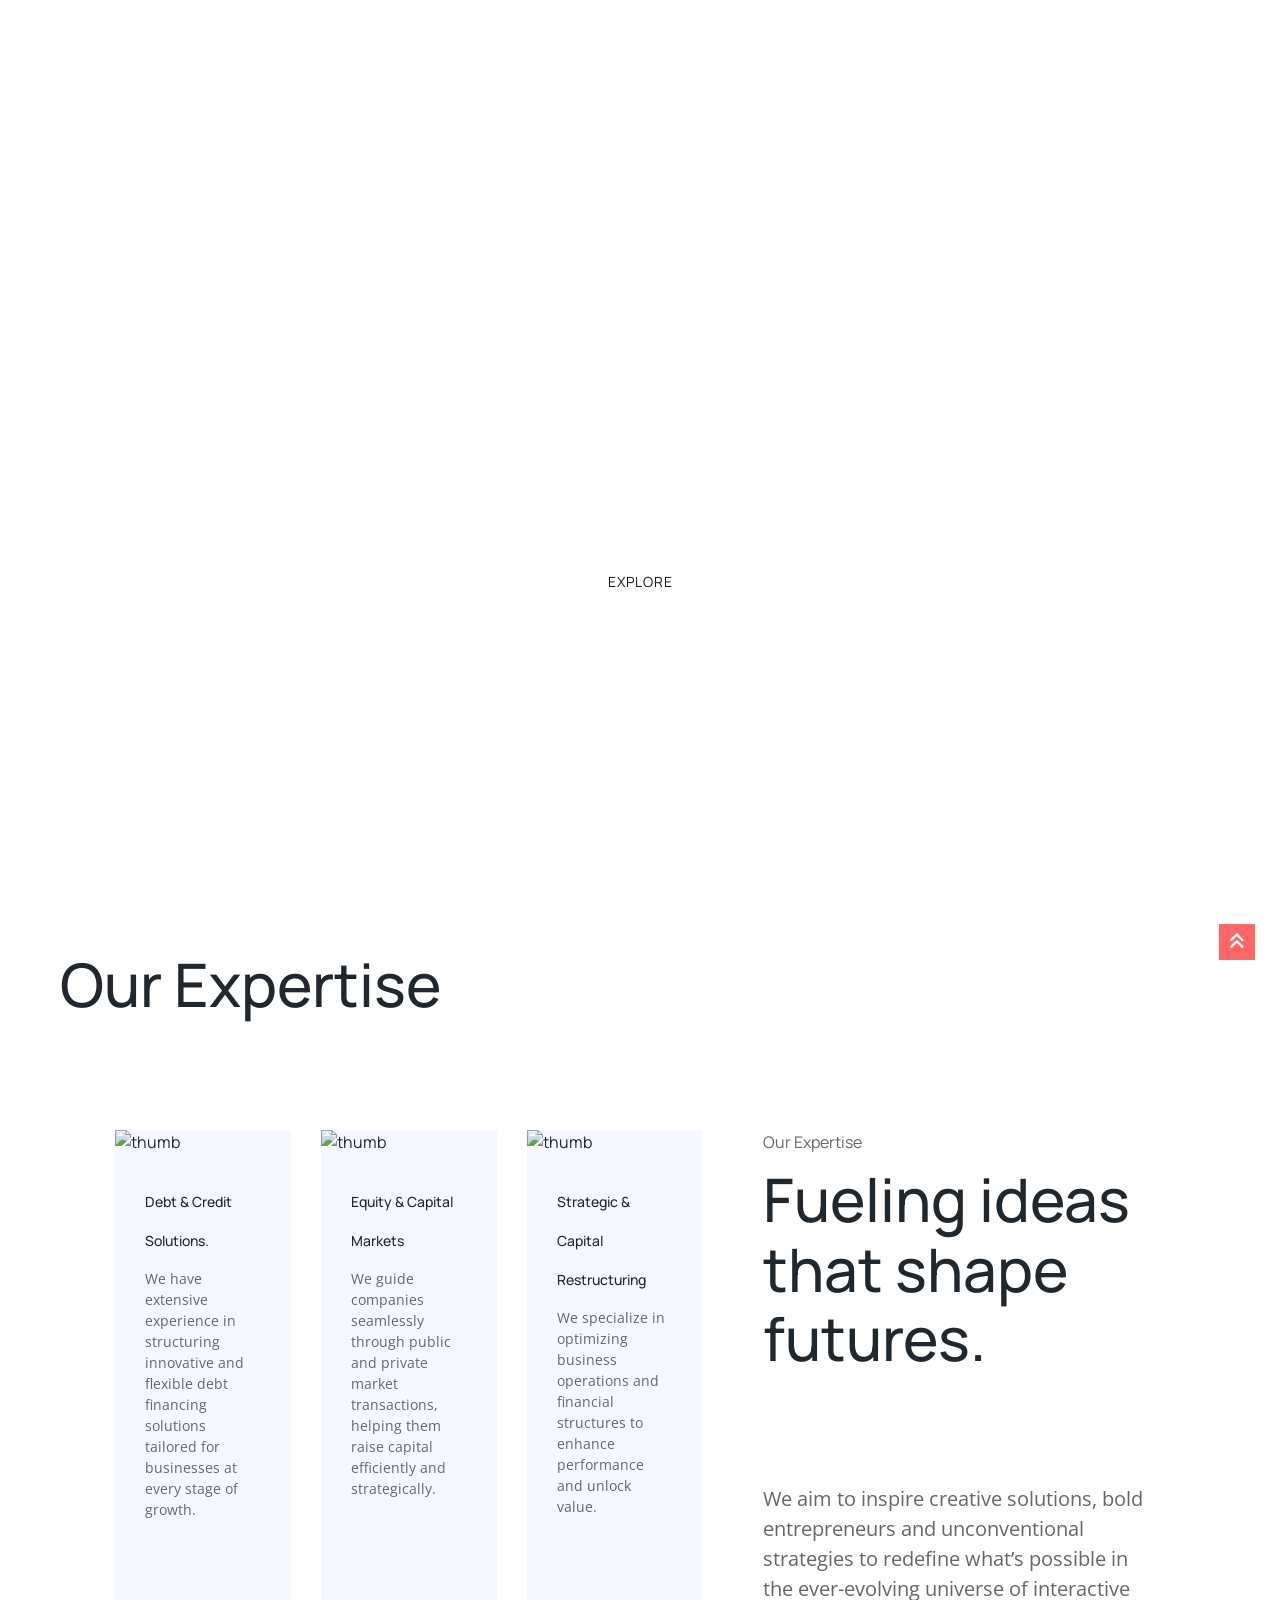
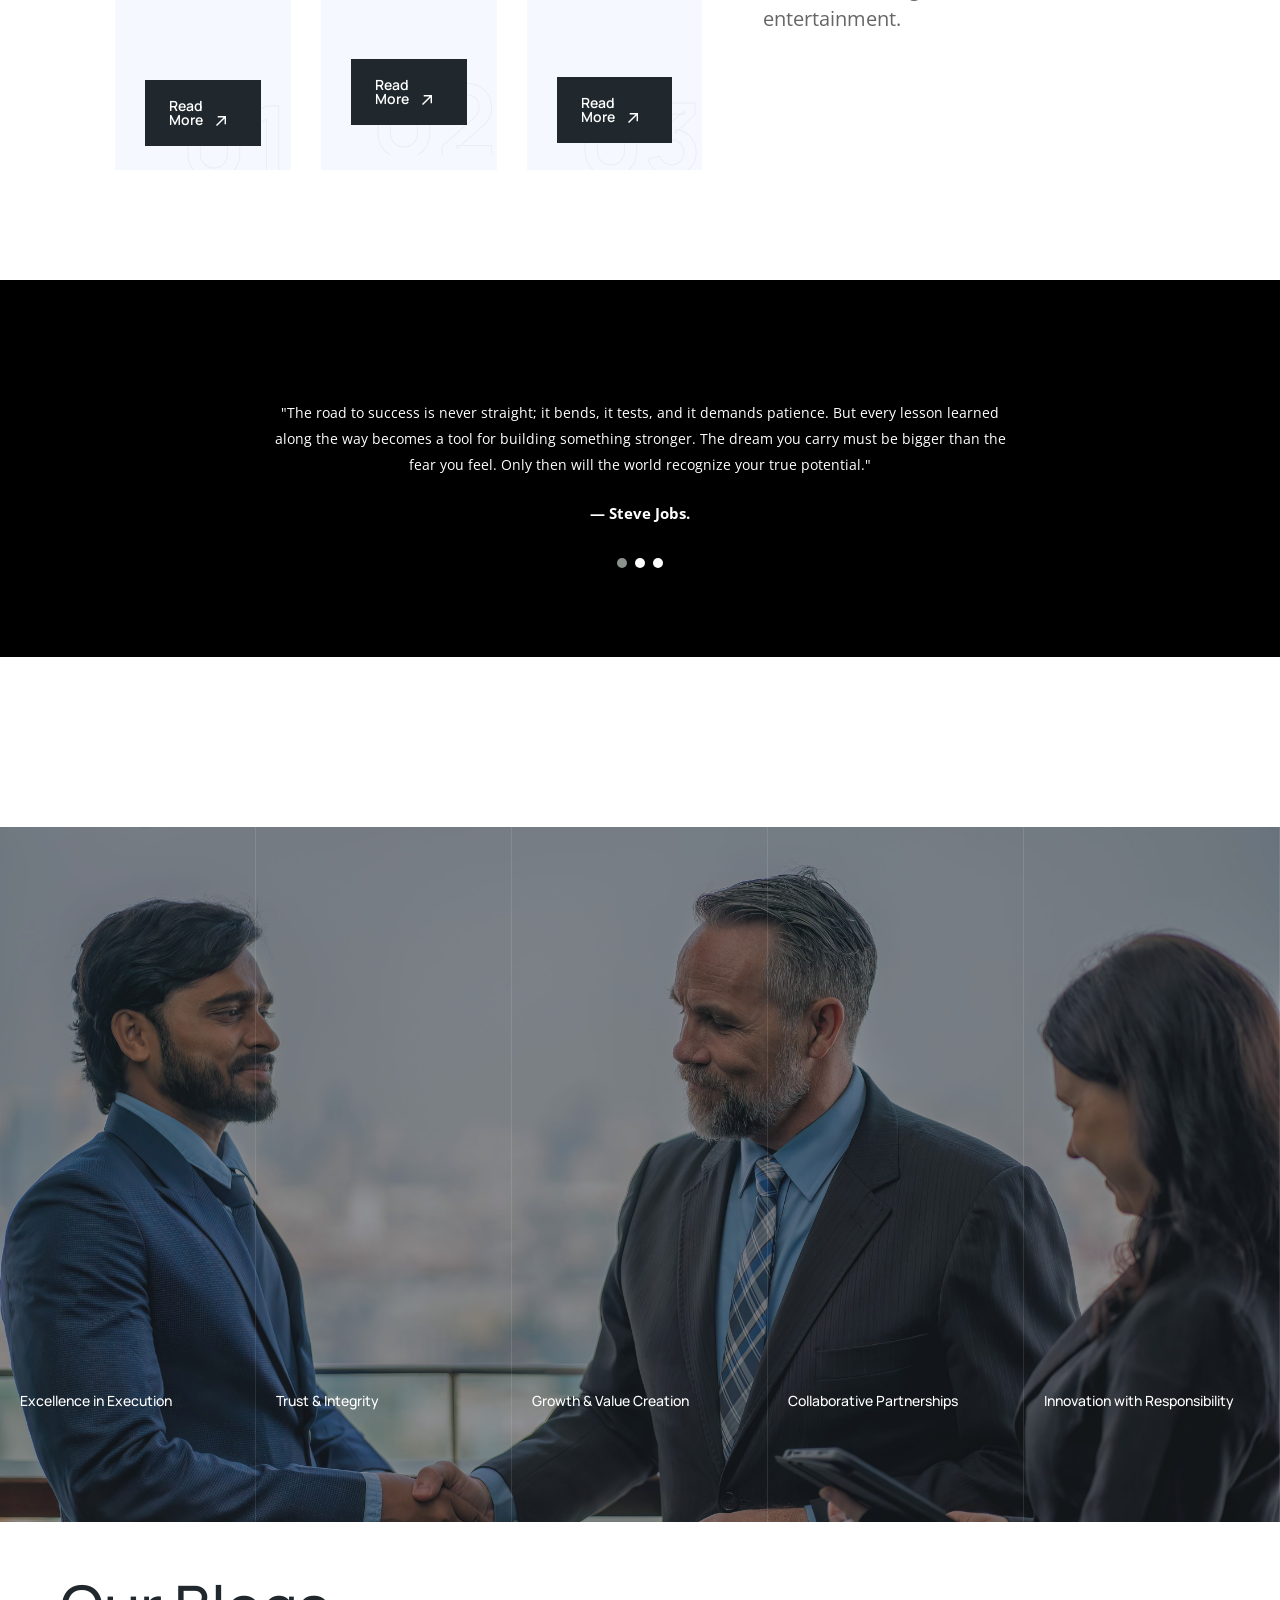
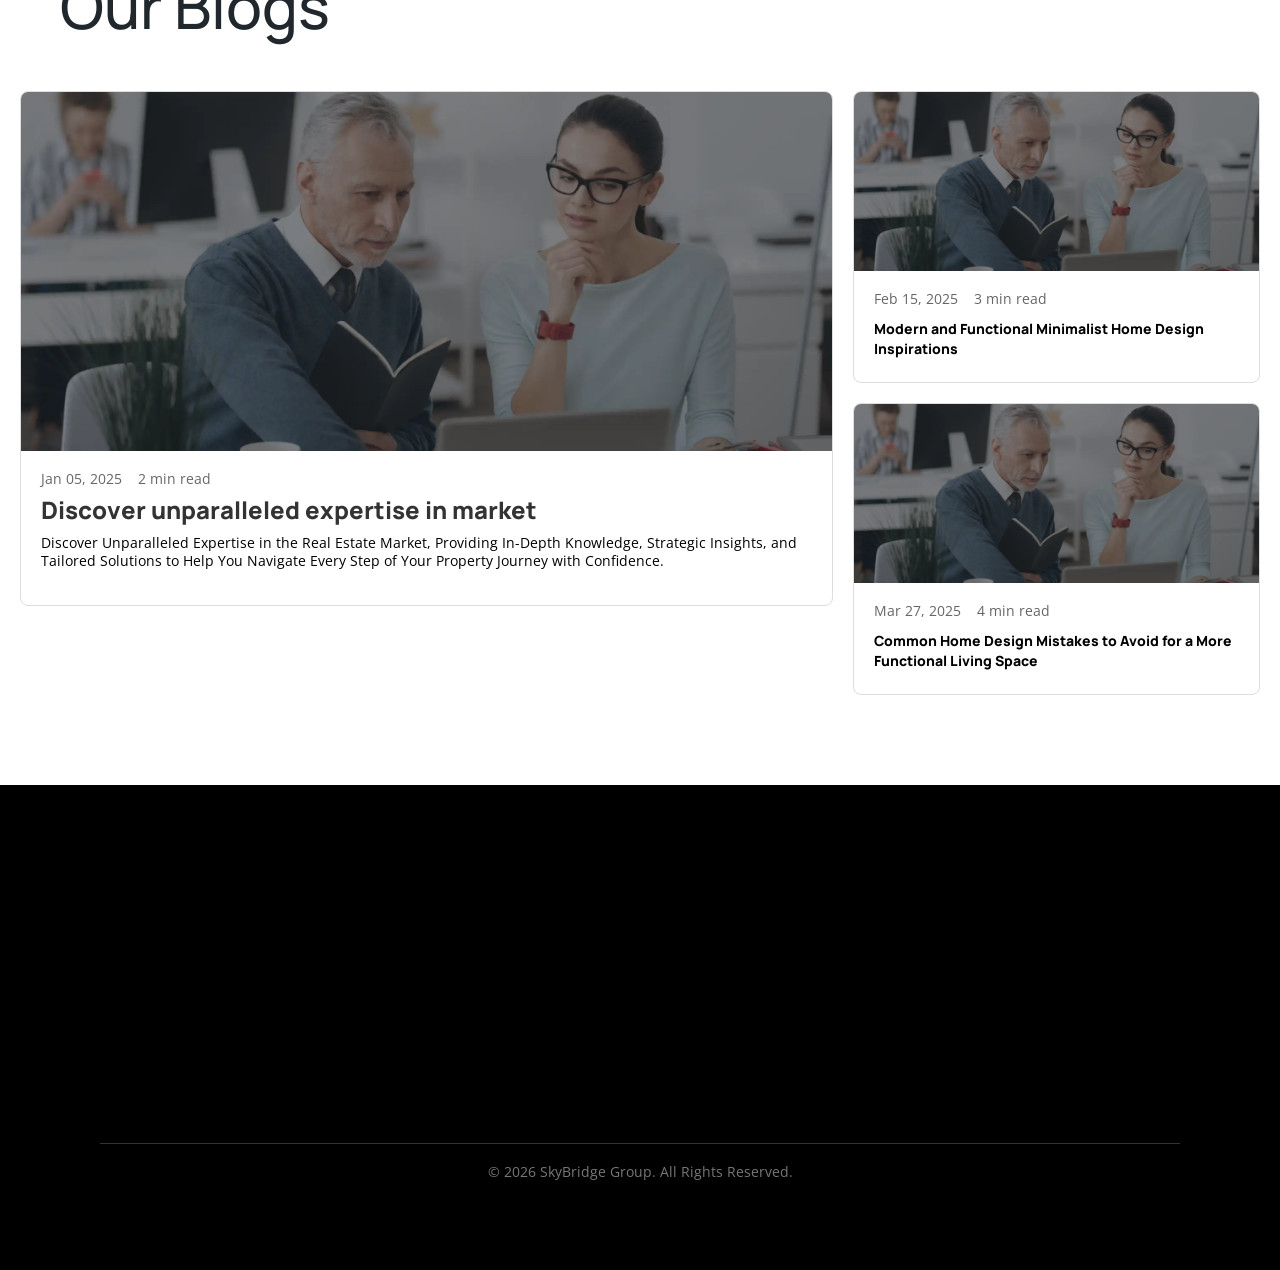
==== index.html @ 6ef31816 "change in about page" ====
<!DOCTYPE html>
<html lang="en">

<head>
  <meta charset="UTF-8" />
  <meta name="viewport" content="width=device-width, initial-scale=1.0" />
  <meta http-equiv="X-UA-Compatible" content="ie=edge" />
  <title>SkyBridge Group</title>
  <link rel="stylesheet" href="css/adinacss/bootstrap.css" />
  <link rel="stylesheet" href="css/mobile-fixes.css" />
  <link rel="stylesheet" href="https://cdnjs.cloudflare.com/ajax/libs/font-awesome/6.4.0/css/all.min.css" />
  <link rel="stylesheet" href="css/lansercss/plugins.css" />
  <link rel="stylesheet" href="css/lansercss/style.css" />
  <link rel="stylesheet" href="css/custom.css" />
  <script src="js/lanserjs/vendor/modernizr-2.8.3.min.js"></script>

  <!-- AdinaCss files -->
  <!-- CSS here -->
  <link rel="stylesheet" href="css/adinacss/animate.css" />
  <link rel="stylesheet" href="css/adinacss/swiper-bundle.css" />
  <link rel="stylesheet" href="css/adinacss/slick.css" />
  <link rel="stylesheet" href="css/adinacss/magnific-popup.css" />
  <link rel="stylesheet" href="css/adinacss/font-awesome-pro.css" />
  <link rel="stylesheet" href="css/adinacss/ion.rangeSlider.min.css" />
  <link rel="stylesheet" href="css/adinacss/spacing.css" />
  <link rel="stylesheet" href="css/adinacss/main.css" />
  <link rel="stylesheet" href="css/footer.css" />

  <!-- Invena Css -->
  <link rel="stylesheet preload" href="css/invenacss/plugins/fontawesome.css" as="style" />
  <link rel="stylesheet preload" href="css/invenacss/plugins/swiper.css" as="style" />
  <link rel="stylesheet preload" href="css/invenacss/plugins/metismenu.css" as="style" />
  <link rel="stylesheet preload" href="css/invenacss/plugins/magnifying-popup.css" as="style" />
  <link rel="stylesheet preload" href="css/invenacss/plugins/odometer.css" as="style" />

  <style>
    .black-strip {
      background-color: #000;
      /* Black background */
      color: #fff;
      /* White text */
      padding: 40px 20px;
      /* Space inside the strip */
      text-align: center;
      /* Center align text */
      font-family: Arial, sans-serif;
    }

    .black-strip h2 {
      margin: 0;
      font-size: 28px;
      color: white;
    }

    .black-strip p {
      margin: 10px 0 0;
      font-size: 16px;
      opacity: 0.8;
      color: white;
    }

    .black-strip button {
      margin-top: 20px;
      padding: 10px 20px;
      border: none;
      border-radius: 5px;
      background: #ff9800;
      color: #000;
      font-weight: bold;
      cursor: pointer;
      transition: 0.3s;
    }

    .black-strip button:hover {
      background: #e68900;
    }
  </style>

  <style>
    .black-strip {
      background-color: #000;
      /* Black background */
      color: #fff;
      /* White text */
      padding: 40px 20px;
      /* Space inside the strip */
      text-align: center;
      /* Center align text */
      font-family: Arial, sans-serif;
    }

    .black-strip h2 {
      margin: 0;
      font-size: 28px;
    }

    .black-strip p {
      margin: 10px 0 0;
      font-size: 16px;
      opacity: 0.8;
    }

    .black-strip button {
      margin-top: 20px;
      padding: 10px 20px;
      border: none;
      border-radius: 5px;
      background: #ff9800;
      color: #000;
      font-weight: bold;
      cursor: pointer;
      transition: 0.3s;
    }

    .black-strip button:hover {
      background: #e68900;
    }
  </style>

  <script>
    document.addEventListener("DOMContentLoaded", function () {
      let banner = document.getElementById("banner-section");
      let cssLoaded = false;

      // Create link element but don't append yet
      let link = document.createElement("link");
      link.rel = "stylesheet";
      link.href = "invenaStyleCss/style.css";
      link.id = "invena-css";

      // Intersection Observer setup
      let observer = new IntersectionObserver(
        (entries, observer) => {
          entries.forEach((entry) => {
            if (entry.isIntersecting && !cssLoaded) {
              document.head.appendChild(link);
              cssLoaded = true;
              console.log("CSS loaded!");
              observer.disconnect();
            }
          });
        },
        { threshold: 0.1 }
      ); // jab 10% dikhe tab trigger hoga

      observer.observe(banner);
    });
  </script>

  <style>
    #image-slider {
      position: relative;
      max-width: 100%;
      width: 100%;
      height: 500px;
      margin: auto;
      overflow: hidden;
    }

    #slides {
      display: flex;
      width: 100%;
      transition: transform 1.2s ease-in-out;
    }

    #slides img {
      min-width: 100%;
      height: 100%;
      object-fit: contain;
      /* Changed from 'cover' to 'contain' */
      background-color: #000;
      /* optional: fill space with background */
    }

    button {
      position: absolute;
      top: 50%;
      transform: translateY(-50%);
      background-color: rgba(0, 0, 0, 0.5);
      color: white;
      border: none;
      padding: 10px;
      cursor: pointer;
      border-radius: 5px;
    }

    #prev {
      left: 10px;
    }

    #next {
      right: 10px;
    }

    /* Responsive adjustments */
    @media (max-width: 768px) {
      #image-slider {
        height: 300px;
      }

      #slides img {
        height: 300px;
      }
    }
  </style>

  <style>
    footer a:hover {
      color: #ff9800;
    }
  </style>

  <script>
    document.addEventListener("DOMContentLoaded", function () {
      const slidesContainer = document.getElementById("slides");
      const images = slidesContainer.getElementsByTagName("img");
      const nextBtn = document.getElementById("next");
      const prevBtn = document.getElementById("prev");
      let current = 0;
      const total = images.length;

      function updateSlide() {
        slidesContainer.style.transform = `translateX(${-current * 100}%)`;
      }

      function nextImage() {
        current = (current + 1) % total;
        updateSlide();
      }

      function prevImage() {
        current = (current - 1 + total) % total;
        updateSlide();
      }

      nextBtn.addEventListener("click", nextImage);
      prevBtn.addEventListener("click", prevImage);

      setInterval(nextImage, 3000);
    });
  </script>

  <!-- blog style -->
  <style>
    .blog-section {
      padding: 40px 20px;
      max-width: 1800px;
      margin: 80px auto;
    }

    .blog-container {
      display: grid;
      grid-template-columns: 2fr 1fr;
      gap: 20px;
    }

    .main-blog {
      width: 100%;
    }

    .side-blogs {
      /* height: ; */
      display: flex;
      flex-direction: column;
      gap: 20px;
    }

    .blog-card {
      border: 1px solid #ddd;
      border-radius: 8px;
      overflow: hidden;
      background: #fff;
    }

    .blog-card img {
      width: 100%;
      height: auto;
      display: block;
    }

    .blog-content {
      padding: 20px;
    }

    .blog-content .date {
      font-size: 14px;
      color: #666;
      margin-bottom: 10px;
    }

    .blog-content h2 {
      font-size: 24px;
      margin: 10px 0;
      color: #333;
    }

    .blog-content h3 {
      font-size: 18px;
      margin: 5px 0;
      color: #333;
    }

    .blog-content p {
      font-size: 16px;
      color: #444;
    }

    .blog-link {
      text-decoration: none;
      color: #000;
      /* default color */
      transition: color 0.3s ease;
    }

    .blog-link:hover {
      color: #ff6600;
      /* hover color – tum apna pasand ka color de sakte ho */
    }

    /* Responsive Styles */
    @media (max-width: 1024px) {
      .blog-container {
        grid-template-columns: 1fr;
      }

      .side-blogs {
        flex-direction: row;
        flex-wrap: wrap;
        justify-content: space-between;
      }

      .side-blogs article {
        width: 48%;
      }
    }

    @media (max-width: 768px) {
      .blog-container {
        grid-template-columns: 1fr;
      }

      .side-blogs {
        flex-direction: column;
      }

      .side-blogs article {
        width: 100%;
      }

      .blog-content {
        padding: 15px;
      }

      .blog-content .date {
        font-size: 12px;
      }

      .blog-content h2 {
        font-size: 20px;
      }

      .blog-content h3 {
        font-size: 16px;
      }

      .blog-content p {
        font-size: 14px;
      }
    }
  </style>
</head>

<body>
  <header class="site-header">
    <div class="container header-wrap">
      <div class="site-branding">
        <!-- For Site Title -->
        <span class="site-title">
          <a href="index.html">
            <img src="asset/images/logo/skybridge_logo.png" alt="skybridge" style="width: 130px; height: 50px" />
          </a>
        </span>
      </div>
      <nav class="primary-nav">
        <ul class="primary-nav-list nav">
          <li class="menu-item menu-item-has-children current-menu-ancestor current-menu-parent">
            <a href="index.html">HOME</a>
            <!-- <ul>
                <li class="menu-item"><a href="index.html">PRALLAX HOME</a></li>
                <li class="menu-item">
                  <a href="home-slider-bg.html">SLIDER HOME</a>
                </li>
                <li class="menu-item">
                  <a href="home-video-bg.html">VIDEO HOME</a>
                </li>
              </ul> -->
          </li>
          <li class="menu-item"><a href="about.html">ABOUT</a></li>
          <li class="menu-item"><a href="expertise.html">OUR EXPERTISE</a></li>
          <li class="menu-item"><a href="blog.html">BLOG</a></li>

        </ul>
      </nav>
    </div>
    <!-- .header-wrap -->
  </header>

  <!-- Start Hero Section -->
  <section class="hero text-center" id="home">
    <div class="single-slide parallax" style="background-image: url(asset/images/banner/top_banner\ \(1\).jpg)">
      <div class="container">
        <h3>Strategic Financial Services</h3>
        <h1>BRIDGING INNOVATION WITH INVESTMENT</h1>
        <h3>
          Investment Banking – Capital Markets – Private Equity – Strategic
          Advisory
        </h3>
        <div class="hero-btn-wrap text-center">
          <a href="#about" class="hero-btn">EXPLORE</a>
        </div>
      </div>
    </div>
    <!-- .single-slider -->
  </section>

  <div class="td-portfolio-title-wrap wow fadeInUp" data-wow-delay=".3s" data-wow-duration="1s" style="
        visibility: visible;
        animation-duration: 1s;
        animation-delay: 0.3s;
        animation-name: fadeInUp;
        padding: 0 60px !important;
        margin-top: 50px !important;
      ">
    <!-- <span class="td-section-title-pre mb-10">Case Studies</span> -->
    <h5 class="td-section-title">Our Expertise</h5>
  </div>

  <!-- td-about-area-start -->
  <div class="td-about-area fix pt-145 pb-120">
    <div class="container">
      <div class="row">
        <div class="col-xl-6 col-lg-7 col-md-12 mb-30">
          <div class="row-custom-wrapper wow fadeInLeft" data-wow-delay=".4s" data-wow-duration="1s">
            <div class="row-custom">
              <div class="col-custom active">
                <div class="td-panel-item">
                  <div class="td-panel-content">
                    <span>01.</span>
                    <h4 class="td-panel-title child-one" style="white-space: nowrap !important; padding-left: 20px;">
                      Debt & Credit Solutions
                    </h4>
                  </div>
                </div>
                <div class="td-panel-item-2">
                  <div class="td-panel-content-2">
                    <div class="td-panel-thumb">
                      <img class="w-100"
                        src="asset/images/Updatedimg/Capital Markets & Fundraising (2).jpg"
                        alt="thumb" />
                    </div>
                    <div class="td-panel-content-inner fix p-relative">
                      <span class="td-panel-shape">01</span>
                      <h4 class="td-panel-title-2 mb-10">
                        <a href="slideDetail1.html">Debt & Credit Solutions.</a>
                      </h4>
                      <p class="mb-160">
                        We have extensive experience in structuring innovative and flexible debt financing solutions
                        tailored for businesses at every stage of growth.

                      </p>
                      <div class="td-panel-btn">
                        <a class="td-btn td-left-right" href="slideDetail1.html">Read More
                          <span class="td-arrow-angle ml-10">
                            <svg class="td-arrow-svg-top-right" xmlns="http://www.w3.org/2000/svg" width="10"
                              height="10" viewBox="0 0 10.00 10.00">
                              <path d="M1.018 10.009 0 8.991l7.569-7.582H1.723L1.737 0h8.26v8.274H8.574l.013-5.847Z" />
                              <path d="M1.018 10.009 0 8.991l7.569-7.582H1.723L1.737 0h8.26v8.274H8.574l.013-5.847Z" />
                            </svg>
                          </span>
                        </a>
                      </div>
                    </div>
                  </div>
                </div>
              </div>

              <div class="col-custom">
                <div class="td-panel-item">
                  <div class="td-panel-content">
                    <span>02.</span>
                    <h4 class="td-panel-title child-two" style=" white-space: nowrap !important; padding-left: 20px;">
                      Equity & Capital Markets</h4>
                  </div>
                </div>
                <div class="td-panel-item-2">
                  <div class="td-panel-content-2">
                    <div class="td-panel-thumb">
                      <img class="w-100"
                        src="asset/images/Updatedimg/Investment Banking (1).jpg"
                        alt="thumb" />
                    </div>
                    <div class="td-panel-content-inner fix p-relative">
                      <span class="td-panel-shape">02</span>
                      <h4 class="td-panel-title-2 mb-10">
                        <a href="slideDetail2.html">Equity & Capital Markets</a>
                      </h4>
                      <p class="mb-160">
                        We guide companies seamlessly through public and private market transactions, helping them raise
                        capital efficiently and strategically.
                      </p>
                      <div class="td-panel-btn">
                        <a class="td-btn td-left-right" href="slideDetail2.html">Read More
                          <span class="td-arrow-angle ml-10">
                            <svg class="td-arrow-svg-top-right" xmlns="http://www.w3.org/2000/svg" width="10"
                              height="10" viewBox="0 0 10.00 10.00">
                              <path d="M1.018 10.009 0 8.991l7.569-7.582H1.723L1.737 0h8.26v8.274H8.574l.013-5.847Z" />
                              <path d="M1.018 10.009 0 8.991l7.569-7.582H1.723L1.737 0h8.26v8.274H8.574l.013-5.847Z" />
                            </svg>
                          </span>
                        </a>
                      </div>
                    </div>
                  </div>
                </div>
              </div>

              <div class="col-custom">
                <div class="td-panel-item">
                  <div class="td-panel-content">
                    <span>03.</span>
                    <h4 class="td-panel-title child-three" style="white-space: nowrap !important">
                      Strategic & Capital Restructuring
                    </h4>
                  </div>
                </div>

                <div class="td-panel-item-2">
                  <div class="td-panel-content-2">
                    <div class="td-panel-thumb">
                      <img class="w-100"
                        src="asset/images/Updatedimg/Strategic Corporate Advisory (1).jpeg"
                        alt="thumb" />
                    </div>
                    <div class="td-panel-content-inner fix p-relative">
                      <span class="td-panel-shape">03</span>
                      <h4 class="td-panel-title-2 mb-10">
                        <a href="slideDetail3.html">Strategic & Capital Restructuring</a>
                      </h4>
                      <p class="mb-160">
                        We specialize in optimizing business operations and financial structures to enhance performance
                        and unlock value.
                      </p>
                      <div class="td-panel-btn">
                        <a class="td-btn td-left-right" href="slideDetail3.html">Read More
                          <span class="td-arrow-angle ml-10">
                            <svg class="td-arrow-svg-top-right" xmlns="http://www.w3.org/2000/svg" width="10"
                              height="10" viewBox="0 0 10.00 10.00">
                              <path d="M1.018 10.009 0 8.991l7.569-7.582H1.723L1.737 0h8.26v8.274H8.574l.013-5.847Z" />
                              <path d="M1.018 10.009 0 8.991l7.569-7.582H1.723L1.737 0h8.26v8.274H8.574l.013-5.847Z" />
                            </svg>
                          </span>
                        </a>
                      </div>
                    </div>
                  </div>
                </div>
              </div>
            </div>
          </div>
        </div>
        <div class="col-xl-6 col-lg-5 mb-30">
          <div class="td-about-content-wrap p-relative ml-45 wow fadeInRight" data-wow-delay=".4s"
            data-wow-duration="1s">
            <img class="td-about-text-big d-none d-xl-block" src="assets/img/about/a.png" alt="a" />
            <span class="td-section-title-pre mb-10">Our Expertise</span>
            <h2 class="td-section-title td-about-right-space" style="padding-bottom: 100px !important;">
              Fueling ideas that shape futures.
            </h2>
            <div>
              <p class="td-about-para pr-10" style="font-size: 20px; margin-bottom: 15px">
                We aim to inspire creative solutions, bold entrepreneurs and
                unconventional strategies to redefine what’s possible in the
                ever-evolving universe of interactive entertainment.
              </p>
            </div>
          </div>
        </div>
      </div>
    </div>
  </div>

  <!-- Start Testimonial Section -->
  <div class="testimonial-wrap section">
    <div class="container">
      <div class="testimonial owl-carousel text-center">
        <blockquote>
          "The road to success is never straight; it bends, it tests, and it
          demands patience. But every lesson learned along the way becomes a
          tool for building something stronger. The dream you carry must be
          bigger than the fear you feel. Only then will the world recognize
          your true potential."
          <small>Steve Jobs.</small>
        </blockquote>
        <blockquote>
          "Think big, start small, but move fast, opportunities don’t wait.
          The courage to dream and the will to act are what create empires."
          <small>Dhirubhai Ambani.</small>
        </blockquote>
        <blockquote>
          “Someone’s sitting in the shade today because someone planted a tree
          a long time ago.”
          <small>Warren Buffett.</small>
        </blockquote>
      </div>
      <!-- .testimonial -->
    </div>
  </div>
  <!-- End Testimonial Section -->

  <!-- mannual bannner -->
  <!-- <div id="image-slider">
      <div id="slides">
        <img
          src="asset/images/gallary/capital-market-solutions.jpg"
          alt="Slide 1"
        />
        <img
          src="asset/images/gallary/investment-bankilng-solution-banner-size.jpg"
          alt="Slide 2"
        />
        <img
          src="asset/images/gallary/private-equity-and-growth-size.jpg"
          alt="Slide 3"
        />
        <img src="asset/images/gallary/transforming-future.jpg" alt="Slide 4" />
        <img src="asset/images/gallary/venture-capital.jpg" alt="Slide 5" />
      </div>

      <button id="prev">&#10094;</button>
      <button id="next">&#10095;</button>
    </div> -->

  <!-- td-service-area-start -->
  <div class="td-portfolio-title-wrap wow fadeInUp" data-wow-delay=".3s" data-wow-duration="1s" style="
        visibility: visible;
        animation-duration: 1s;
        animation-delay: 0.3s;
        animation-name: fadeInUp;
        padding: 0 60px !important;
        margin-top: 50px !important;
      ">
    <!-- <span class="td-section-title-pre mb-10">Case Studies</span>----------------------------------------------------------------------------------------------------------------------------------------------- -->

    <h5 class="td-section-title">Pointers Of Our Expertise</h5>
  </div>
  <div class="td-service-area fix bg-position mb-50 p-relative" style="margin-top: 50px">

    <div class="container-fluid g-0">
      <!-- Desktop View -->
      <div class="desktop-view">
        <div class="service__slider-8">
          <div id="service-bg-img" class="service-img-2">
            <div class="service-bg service-img-1" data-background="asset/images/gallary/Excellence-in-Execution.jpg">
            </div>
            <div class="service-bg service-img-2" data-background="asset/images/gallary/Trust&Integrity.jpg"></div>
            <div class="service-bg service-img-3" data-background="asset/images/gallary/Growth&Value-Creation.jpeg">
            </div>
            <div class="service-bg service-img-4" data-background="asset/images/gallary/Collaborative-Partnerships.jpg">
            </div>
            <div class="service-bg service-img-5"
              data-background="asset/images/gallary/Innovation-with-Responsibility.jpg"></div>
          </div>
        </div>
        <div class="row gx-0 row-cols-xl-5 row-cols-lg-3 row-cols-md-2 row-cols-sm-2 row-cols-1">
          <div class="col td-service-border service__item-8" rel="service-img-1">
            <div class="td-service-wrap p-relative">
              <!-- <span class="td-service-cetagory">Investment</span> -->
              <h2 class="td-service-number">01</h2>
              <div class="td-service-content">
                <h4 class="td-service-title">
                  <a href="service-details.html">Excellence in Execution</a>
                </h4>
                <div class="td-service-content-inner">
                  <p class="td-service-content-para mb-45">
                    We are driven by precision, innovation, and expertise to
                    deliver impactful financial solutions that go beyond
                    expectations.
                  </p>
                  <!-- <div class="td-service-btn">
                      <a
                        class="td-btn td-btn-2 td-left-right"
                        href="service-details.html"
                        >Read More
                        <span class="td-arrow-angle ml-10">
                          <svg
                            class="td-arrow-svg-top-right"
                            xmlns="http://www.w3.org/2000/svg"
                            width="10"
                            height="10"
                            viewBox="0 0 10.00 10.00"
                          >
                            <path
                              d="M1.018 10.009 0 8.991l7.569-7.582H1.723L1.737 0h8.26v8.274H8.574l.013-5.847Z"
                            />
                            <path
                              d="M1.018 10.009 0 8.991l7.569-7.582H1.723L1.737 0h8.26v8.274H8.574l.013-5.847Z"
                            />
                          </svg>
                        </span>
                      </a>
                    </div> -->
                </div>
              </div>
            </div>
          </div>
          <div class="col td-service-border service__item-8" rel="service-img-2">
            <div class="td-service-wrap p-relative">
              <!-- <span class="td-service-cetagory td-service-cetagory-2"
                  >Partnerships</span
                > -->
              <h2 class="td-service-number">02</h2>
              <div class="td-service-content">
                <h4 class="td-service-title">
                  <a href="service-details.html">Trust & Integrity</a>
                </h4>
                <div class="td-service-content-inner">
                  <p class="td-service-content-para mb-45">
                    Strong, transparent relationships form the foundation of our
                    advisory practice, ensuring long-term value creation for
                    clients and partners.
                  </p>
                  <!-- <div class="td-service-btn">
                      <a
                        class="td-btn td-btn-2 td-left-right"
                        href="service-details.html"
                        >Read More
                        <span class="td-arrow-angle ml-10">
                          <svg
                            class="td-arrow-svg-top-right"
                            xmlns="http://www.w3.org/2000/svg"
                            width="10"
                            height="10"
                            viewBox="0 0 10.00 10.00"
                          >
                            <path
                              d="M1.018 10.009 0 8.991l7.569-7.582H1.723L1.737 0h8.26v8.274H8.574l.013-5.847Z"
                            />
                            <path
                              d="M1.018 10.009 0 8.991l7.569-7.582H1.723L1.737 0h8.26v8.274H8.574l.013-5.847Z"
                            />
                          </svg>
                        </span>
                      </a>
                    </div> -->
                </div>
              </div>
            </div>
          </div>
          <div class="col td-service-border service__item-8" rel="service-img-3">
            <div class="td-service-wrap p-relative">
              <!-- <span class="td-service-cetagory td-service-cetagory-3"
                  >Market Expansion</span
                > -->
              <h2 class="td-service-number">03</h2>
              <div class="td-service-content">
                <h4 class="td-service-title">
                  <a href="service-details.html">Growth & Value Creation</a>
                </h4>
                <div class="td-service-content-inner">
                  <p class="td-service-content-para mb-45">
                    Every strategy is designed to unlock potential, maximize
                    shareholder value, and enable sustainable business
                    expansion.
                  </p>
                  <!-- <div class="td-service-btn">
                      <a
                        class="td-btn td-btn-2 td-left-right"
                        href="service-details.html"
                        >Read More
                        <span class="td-arrow-angle ml-10">
                          <svg
                            class="td-arrow-svg-top-right"
                            xmlns="http://www.w3.org/2000/svg"
                            width="10"
                            height="10"
                            viewBox="0 0 10.00 10.00"
                          >
                            <path
                              d="M1.018 10.009 0 8.991l7.569-7.582H1.723L1.737 0h8.26v8.274H8.574l.013-5.847Z"
                            />
                            <path
                              d="M1.018 10.009 0 8.991l7.569-7.582H1.723L1.737 0h8.26v8.274H8.574l.013-5.847Z"
                            />
                          </svg>
                        </span>
                      </a>
                    </div> -->
                </div>
              </div>
            </div>
          </div>
          <div class="col td-service-border service__item-8" rel="service-img-4">
            <div class="td-service-wrap p-relative">
              <!-- <span class="td-service-cetagory td-service-cetagory-4"
                  >Advisory Excellence</span
                > -->
              <h2 class="td-service-number">04</h2>
              <div class="td-service-content">
                <h4 class="td-service-title">
                  <a href="service-details.html">Collaborative Partnerships</a>
                </h4>
                <div class="td-service-content-inner">
                  <p class="td-service-content-para mb-45">
                    We believe in working hand-in-hand with promoters,
                    investors, and stakeholders to create synergies and shared
                    success.
                  </p>
                  <!-- <div class="td-service-btn">
                      <a
                        class="td-btn td-btn-2 td-left-right"
                        href="service-details.html"
                        >Read More
                        <span class="td-arrow-angle ml-10">
                          <svg
                            class="td-arrow-svg-top-right"
                            xmlns="http://www.w3.org/2000/svg"
                            width="10"
                            height="10"
                            viewBox="0 0 10.00 10.00"
                          >
                            <path
                              d="M1.018 10.009 0 8.991l7.569-7.582H1.723L1.737 0h8.26v8.274H8.574l.013-5.847Z"
                            />
                            <path
                              d="M1.018 10.009 0 8.991l7.569-7.582H1.723L1.737 0h8.26v8.274H8.574l.013-5.847Z"
                            />
                          </svg>
                        </span>
                      </a>
                    </div> -->
                </div>
              </div>
            </div>
          </div>
          <div class="col td-service-border service__item-8" rel="service-img-5">
            <div class="td-service-wrap p-relative">
              <!-- <span class="td-service-cetagory td-service-cetagory-5"
                  >Capital Markets</span
                > -->
              <h2 class="td-service-number">05</h2>
              <div class="td-service-content">
                <h4 class="td-service-title">
                  <a href="service-details.html">Innovation with Responsibility</a>
                </h4>
                <div class="td-service-content-inner">
                  <p class="td-service-content-para mb-45">
                    By combining financial acumen with forward-thinking
                    strategies, we redefine possibilities while maintaining
                    ethical and responsible practices.
                  </p>
                  <!-- <div class="td-service-btn">
                      <a
                        class="td-btn td-btn-2 td-left-right"
                        href="service-details.html"
                        >Read More
                        <span class="td-arrow-angle ml-10">
                          <svg
                            class="td-arrow-svg-top-right"
                            xmlns="http://www.w3.org/2000/svg"
                            width="10"
                            height="10"
                            viewBox="0 0 10.00 10.00"
                          >
                            <path
                              d="M1.018 10.009 0 8.991l7.569-7.582H1.723L1.737 0h8.26v8.274H8.574l.013-5.847Z"
                            />
                            <path
                              d="M1.018 10.009 0 8.991l7.569-7.582H1.723L1.737 0h8.26v8.274H8.574l.013-5.847Z"
                            />
                          </svg>
                        </span>
                      </a>
                    </div> -->
                </div>
              </div>
            </div>
          </div>
        </div>
      </div>
      <!-- Mobile View - Swiper Slider -->
      <div class="mobile-view">
        <div class="swiper-container service-slider-mobile">
          <div class="swiper-wrapper" >
            <div class="swiper-slide">
              <div class="service-bg service-img-1" style="border-radius: 10px; background-size:cover; background-repeat: no-repeat; " data-background="asset/images/gallary/capital-markets-mobile.jpg">
                <div class="td-service-wrap p-relative">
                  <h2 class="td-service-number" style="font-weight: bolder !important; -webkit-text-stroke-color: rgba(249, 246, 246, 1.1); ">01</h2>
                  <div class="td-service-content">
                    <h4 class="td-service-title">
                      <a href="service-details.html">Excellence in Execution</a>
                    </h4>
                    <div class="td-service-content-inner">
                      <p class="td-service-content-para mb-45">
                        We are driven by precision, innovation, and expertise to
                        deliver impactful financial solutions that go beyond
                        expectations.
                      </p>
                    </div>
                  </div>
                </div>
              </div>
            </div>
            <div class="swiper-slide">
              <div class="service-bg service-img-2"style="border-radius: 10px; background-size: cover; background-repeat: no-repeat;" data-background="asset/images/banner/investment-banking-mobile.jpg"> 
                <div class="td-service-wrap p-relative">
                  <h2 class="td-service-number" style="-webkit-text-stroke-color: rgba(249, 246, 246, 1.1);">02</h2>
                  <div class="td-service-content">
                    <h4 class="td-service-title">
                      <a href="service-details.html">Trust & Integrity</a>
                    </h4>
                    <div class="td-service-content-inner">
                      <p class="td-service-content-para mb-45">
                        Strong, transparent relationships form the foundation of our
                        advisory practice, ensuring long-term value creation for
                        clients and partners.
                      </p>
                    </div>
                  </div>
                </div>
              </div>
            </div>
            <div class="swiper-slide">
              <div class="service-bg service-img-3" style="border-radius: 10px; background-size: cover; background-repeat: no-repeat;" data-background="asset/images/banner/M&A-advisory-mobile.jpg">
                <div class="td-service-wrap p-relative">
                  <h2 class="td-service-number" style="-webkit-text-stroke-color: rgba(249, 246, 246, 1.1);">03</h2>
                  <div class="td-service-content">
                    <h4 class="td-service-title">
                      <a href="service-details.html">Growth & Value Creation</a>
                    </h4>
                    <div class="td-service-content-inner">
                      <p class="td-service-content-para mb-45">
                        Every strategy is designed to unlock potential, maximize
                        shareholder value, and enable sustainable business
                        expansion.
                      </p>
                    </div>
                  </div>
                </div>
              </div>
            </div>
            <div class="swiper-slide">
              <div class="service-bg service-img-4" style="border-radius: 10px; background-size: cover; background-repeat: no-repeat;" data-background="asset/images/banner/market-expansion-mobile.jpg">
                <div class="td-service-wrap p-relative">
                  <h2 class="td-service-number" style="-webkit-text-stroke-color: rgba(249, 246, 246, 1.1);">04</h2>
                  <div class="td-service-content">
                    <h4 class="td-service-title">
                      <a href="service-details.html">Collaborative Partnerships</a>
                    </h4>
                    <div class="td-service-content-inner">
                      <p class="td-service-content-para mb-45">
                        We believe in working hand-in-hand with promoters,
                        investors, and stakeholders to create synergies and shared
                        success.
                      </p>
                    </div>
                  </div>
                </div>
              </div>
            </div>
            <div class="swiper-slide">
              <div class="service-bg service-img-5" style="border-radius: 10px; background-size: cover; background-repeat: no-repeat;" data-background="asset/images/banner/strategic-partership-mobile.JPG">
                <div class="td-service-wrap p-relative">
                  <h2 class="td-service-number" style="-webkit-text-stroke-color: rgba(249, 246, 246, 1.1);">05</h2>
                  <div class="td-service-content">
                    <h4 class="td-service-title">
                      <a href="service-details.html">Innovation with Responsibility</a>
                    </h4>
                    <div class="td-service-content-inner">
                      <p class="td-service-content-para mb-45">
                        By combining financial acumen with forward-thinking
                        strategies, we redefine possibilities while maintaining
                        ethical and responsible practices.
                      </p>
                    </div>
                  </div>
                </div>
              </div>
            </div>
          </div>
          <!-- Add Pagination -->
          <div class="swiper-pagination"></div>
          <!-- Add Navigation -->
          <div class="swiper-button-next"></div>
          <div class="swiper-button-prev"></div>
        </div>
      </div>
    </div>
  </div>
  <!-- td-service-area-end -->

  <!-- Blog Section -->
  <div class="td-portfolio-title-wrap wow fadeInUp" data-wow-delay=".3s" data-wow-duration="1s" style="
        visibility: visible;
        animation-duration: 1s;
        animation-delay: 0.3s;
        animation-name: fadeInUp;
        padding: 0 60px !important;
      ">
    <!-- <span class="td-section-title-pre mb-10">Case Studies</span> -->
    <h2 class="td-section-title">Our Blogs</h2>
  </div>
  <section class="blog-section" style="margin-bottom: 50px; margin-top: -1px">
    <div class="blog-container">
      <!-- Main Feature Blog -->
      <div class="main-blog">
        <article class="blog-card">
          <img src="asset/images/banner/20.webp" srcset="
                images/feature-mobile.jpg    600w,
                asset/images/banner/20.webp 1200w
              " sizes="(max-width: 768px) 100vw, 65vw" alt="Feature Blog Image" />
          <div class="blog-content">
            <p class="date">Jan 05, 2025 &nbsp;&nbsp; 2 min read</p>
            <h2>Discover unparalleled expertise in market</h2>
            <p>
              <a href="blog.html" class="blog-link">
                Discover Unparalleled Expertise in the Real Estate Market,
                Providing In-Depth Knowledge, Strategic Insights, and Tailored
                Solutions to Help You Navigate Every Step of Your Property
                Journey with Confidence.
              </a>
            </p>
          </div>
        </article>
      </div>

      <!-- Side Blogs -->
      <div class="side-blogs">
        <article class="blog-card">
          <img src="asset/images/banner/20.webp" srcset="
                asset/images/banner/20.webp  600w,
                asset/images/banner/20.webp 1200w
              " sizes="(max-width: 768px) 100vw, 33vw" alt="Blog 2 Image" />
          <div class="blog-content">
            <p class="date">Feb 15, 2025 &nbsp;&nbsp; 3 min read</p>
            <h3>
              <a href="blog.html" class="blog-link">
                Modern and Functional Minimalist Home Design Inspirations
              </a>
            </h3>
          </div>
        </article>

        <article class="blog-card">
          <img src="asset/images/banner/20.webp" srcset="
                asset/images/banner/20.webp  600w,
                asset/images/banner/20.webp 1200w
              " sizes="(max-width: 768px) 100vw, 33vw" alt="Blog 3 Image" />
          <div class="blog-content">
            <p class="date">Mar 27, 2025 &nbsp;&nbsp; 4 min read</p>
            <h3>
              <a href="blog.html" class="blog-link">
                Common Home Design Mistakes to Avoid for a More Functional
                Living Space
              </a>
            </h3>
          </div>
        </article>
      </div>
    </div>
  </section>

  <!-- td-about-area-end -->
  <!-- <script src="index.js"></script> -->
  <!-- Scripts -->
  <script src="js/lanserjs/vendor/jquery-3.2.0.min.js"></script>
  <!-- <script src="js/lanserjs/plugins.js"></script> -->
  <script src="lanserjs/plugins.js"></script>
  <script src="js/lanserjs/main.js"></script>

  <script>
    window.addEventListener(
      "wheel",
      function (e) {
        e.stopImmediatePropagation();
      },
      { capture: true }
    );
  </script>

  <!-- adinaJS here -->
  <!-- <script src="js/adinajs/vendor/jquery.js"></script> -->
  <!-- <script src="js/adinajs/vendor/waypoints.js"></script> -->
  <!-- <script src="js/adinajs/bootstrap-bundle.js"></script> -->
  <!-- <script src="js/adinajs/swiper-bundle.js"></script> -->
  <!-- <script src="js/adinajs/slick.js"></script> -->
  <!-- <script src="js/adinajs/imagesloaded-pkgd.js"></script> -->

  <script src="js/adinajs/magnific-popup.js"></script>

  <!-- <script src="js/adinajs/nice-select.js"></script> -->
  <!-- <script src="js/adinajs/purecounter.js"></script> -->
  <!-- <script src="js/adinajs/wow.js"></script> -->
  <!-- <script src="js/adinajs/parallax-scroll.js"></script> -->
  <!-- <script src="js/adinajs/parallax.js"></script> -->
  <!-- <script src="js/adinajs/onpage-menu.js"></script> -->
  <!-- <script src="js/adinajs/jquery-knob.js"></script> -->
  <!-- <script src="js/adinajs/jquery-appear.js"></script> -->
  <!-- <script src="js/adinajs/ajax-form.js"></script> -->
  <script src="js/adinajs/slider-init.js"></script>
  <script src="js/adinajs/main.js"></script>

  <script defer src="js/invenajs/plugins/"></script>
  <script defer src="js/invenajs/plugins/odometer.js"></script>
  <script defer src="js/invenajs/plugins/jquery-appear.js"></script>
  <script defer src="js/invenajs/plugins/gsap.js"></script>
  <script defer src="js/invenajs/plugins/split-text.js"></script>
  <script defer src="js/invenajs/plugins/scroll-trigger.js"></script>
  <script defer src="js/invenajs/plugins/smooth-scroll.js"></script>
  <script defer src="js/invenajs/plugins/metismenu.js"></script>
  <script defer src="js/invenajs/plugins/popup.js"></script>

  <script defer src="assets/js/vendor/bootstrap.min.js"></script>
  <script src="js/invenajs/plugins/swiper.js"></script>
  <script defer src="js/invenajs/main.js"></script>

  <!-- Start Footer Section -->
  <footer class="footer-area bg-black pt-100 pb-70">
    <div class="container">
      <div class="row">
        <!-- About Column -->
        <div class="col-lg-4 col-md-6 mb-30 wow fadeInUp" data-wow-delay="0.2s">
          <div class="footer-widget">
            <div class="footer-logo">
              <img src="asset/images/logo/skybridge_logo.png" alt="Skybridge Logo"
                style="max-width: 150px; height: auto" />
            </div>
            <p style="color: #aaa; margin-bottom: 20px; line-height: 1.8">
              Empowering businesses through innovative investment solutions
              and strategic growth opportunities.
            </p>
            <div class="footer-social">
              <a href="https://www.facebook.com/profile.php?id=61558652640097" class="social-icon" target="_blank"><i
                  class="fab fa-facebook-f"></i></a>
              <a href="https://www.facebook.com/profile.php?id=61558652640097" class="social-icon" target="_blank"><i
                  class="fab fa-twitter"></i></a>
              <a href="https://www.linkedin.com/company/colabplatformslimited/" class="social-icon" target="_blank"><i
                  class="fab fa-linkedin-in"></i></a>
              <a href="https://www.instagram.com/colab_platforms/" class="social-icon" target="_blank"><i
                  class="fab fa-instagram"></i></a>
              <!-- <a href="https://www.instagram.com/colab_platforms/" class="social-icon" target="_blank"><i
                  class="fa-brands fa-x-twitter"></i></a> -->

            </div>
          </div>
        </div>

        <!-- Quick Links -->
        <div class="col-lg-2 col-md-6 mb-30 wow fadeInUp" data-wow-delay="0.4s">
          <div class="footer-widget">
            <h3 class="footer-title">Quick Links</h3>
            <ul class="footer-links">
              <li><a href="index.html">Home</a></li>
              <li><a href="about.html">About Us</a></li>
              <li><a href="expertise.html">Our Expertise</a></li>
              <li><a href="blog.html">Blog</a></li>

            </ul>
          </div>
        </div>

        <!-- Contact Info -->
        <div class="col-lg-3 col-md-6 mb-30 wow fadeInUp" data-wow-delay="0.6s">
          <div class="footer-widget">
            <h3 class="footer-title">Contact Us</h3>
            <ul class="footer-contact">
              <li>
                <!-- <i class="fas fa-map-marker-alt"></i> -->
                <span>30, Fl. 2 , Nawab Bldg, D.N Rd Hutatma Chowk Fort, Mumbai G.P.O., Mumbai, Mumbai, Maharashtra,
                  India, 400001</span>
              </li>
              <li>
                <!-- <i class="fas fa-phone"></i> -->
                <span>+91 91366 41303</span>
              </li>
              <li>
                <!-- <i class="fas fa-envelope"></i> -->
                <span>Partnership@skybridgegroup.in</span>
              </li>
            </ul>
          </div>
        </div>

        <!-- Newsletter -->

      </div>
    </div>

    <!-- Copyright -->
    <div class="copyright-area">
      <div class="container">
        <div class="row">
          <div class="col-12">
            <div class="copyright-text text-center">
              <p style="
                    color: #777;
                    margin: 0;
                    padding: 20px 0;
                    border-top: 1px solid #333;
                  ">
                &copy; <span id="current-year">2025</span> SkyBridge Group.
                All Rights Reserved.
              </p>
            </div>
          </div>
        </div>
      </div>
    </div>
  </footer>

  <style>
    /* Footer Styles */
    .footer-area {
      position: relative;
      overflow: hidden;
      background: #000 !important;
      color: #fff;
    }

    .footer-widget {
      margin-bottom: 30px;
    }

    .footer-title {
      color: #fff;
      font-size: 20px;
      margin-bottom: 25px;
      position: relative;
      padding-bottom: 10px;
    }

    .footer-title:after {
      content: "";
      position: absolute;
      left: 0;
      bottom: 0;
      width: 50px;
      height: 2px;
      background: #fff;
      /* Changed from #011f3d to white */
    }

    .footer-links li,
    .footer-contact li {
      margin-bottom: 12px;
      list-style: none;
      position: relative;
      padding-left: 30px;
      font-size: 14px;
      color: #aaa;
    }

    .footer-links a,
    .footer-contact a {
      color: #aaa;
      text-decoration: none;
      transition: all 0.3s ease;
      display: inline-block;
      position: relative;
      padding-bottom: 2px;
    }

    .footer-links a::after {
      content: "";
      position: absolute;
      left: 0;
      bottom: 0;
      width: 0;
      height: 1px;
      background: #fff;
      transition: width 0.3s ease;
    }

    .footer-links a:hover::after {
      width: 100%;
    }

    .footer-links a:hover {
      color: #fff;
      padding-left: 0;
    }

    .social-icon {
      display: inline-flex;
      align-items: center;
      justify-content: center;
      width: 40px;
      height: 40px;
      background: rgba(255, 255, 255, 0.1);
      color: #fff;
      border-radius: 50%;
      margin-right: 10px;
      transition: all 0.3s ease;
      text-decoration: none;
      border: 1px solid transparent;
    }

    .social-icon:hover {
      background: transparent;
      transform: translateY(-3px);
      border-color: #fff;
      /* Added white border on hover */
    }

    .newsletter-form {
      position: relative;
      margin-bottom: 20px;
    }

    .newsletter-form input {
      width: 100%;
      height: 50px;
      background: rgba(255, 255, 255, 0.1);
      border: none;
      padding: 0 20px;
      color: #fff;
      border-radius: 5px;
      margin-bottom: 10px;
    }

    .newsletter-form input::placeholder {
      color: #aaa;
    }

    .newsletter-form button {
      width: 100%;
      height: 50px;
      background: white;
      color: #000;
      border: none;
      border-radius: 5px;
      font-weight: 600;
      cursor: pointer;
      transition: all 0.3s ease;
    }

    .newsletter-form button:hover {
      background: white;
    }

    .contact-btn:hover {
      background: #00e5e9 !important;
      transform: translateY(-3px);
      box-shadow: 0 5px 15px rgba(46, 252, 255, 0.3);
    }

    /* Animation */
    @keyframes fadeInUp {
      from {
        opacity: 0;
        transform: translateY(20px);
      }

      to {
        opacity: 1;
        transform: translateY(0);
      }
    }

    .wow {
      visibility: hidden;
    }

    .wow.fadeInUp {
      animation-name: fadeInUp;
      animation-duration: 1s;
      visibility: visible;
    }

    /* Responsive */
    @media (max-width: 991px) {
      .footer-widget {
        margin-bottom: 40px;
      }
    }
  </style>

  <style>
    /* Add this style for the logo container */
    .footer-logo {
      text-align: center;
      margin-top: 20px;
    }

    .footer-logo img {
      max-width: 150px;
      height: auto;
      opacity: 0.8;
      transition: all 0.3s ease;
    }

    .footer-logo img:hover {
      opacity: 1;
    }

    /* Service Area Responsive */
    .mobile-view {
      display: none;
    }

    @media (max-width: 767px) {
      .desktop-view {
        display: none;
      }

      .mobile-view {
        display: block;
      }

      .service-slider-mobile .swiper-slide {
        /*   */
        box-sizing: border-box;
      }
    }
  </style>

  <script>
    // Update current year
    document.getElementById("current-year").textContent =
      new Date().getFullYear();

    // Initialize WOW.js for animations
    document.addEventListener("DOMContentLoaded", function () {
      new WOW().init();
    });

    // Initialize Swiper for mobile view
    document.addEventListener("DOMContentLoaded", function () {
      const swiper = new Swiper(".service-slider-mobile", {
        slidesPerView: 1,
        spaceBetween: 30,
        loop: true,
        pagination: {
          el: ".swiper-pagination",
          clickable: true,
        },
        navigation: {
          nextEl: ".swiper-button-next",
          prevEl: ".swiper-button-prev",
        },
      });

      // Apply background images for mobile slider after Swiper initializes
      $(".service-slider-mobile .service-bg").each(function () {
        $(this).css("background-image", "url( " + $(this).attr("data-background") + "  )");
      });
    });
  </script>
  <!-- End Footer Section -->
</body>

</html>
---- css/lansercss/style.css ----
/**
 Theme Name: LANSER
 Author: AWESOME THEMEZ
 Version: 1.0.0
*/

/*Google Fonts*/
@import url('https://fonts.googleapis.com/css?family=Open+Sans:300,400,600,700|Titillium+Web:400,600,700');

/*--------------------------------------------------------------
>> TABLE OF CONTENTS:
----------------------------------------------------------------
1. Normalize
2. Clearings
3. Typography
4. Links
5. Transition
6. General
7. Preloader
8. ScrollUp
9. Site Header
10. Home Page
    # Feature
    # About
    # Service
    # Portfolio
    # Team
    # Testimonial
    # Pricing
    # Home Blog
    # Subscribe
    # Contact
    # Map
11. Blog Details
12. Footer
13. Responsive
--------------------------------------------------------------*/

/*--------------------------------------------------------------
1. Normalize
--------------------------------------------------------------*/
html {
    font-family: sans-serif;
    line-height: 1.15;
    -ms-text-size-adjust: 100%;
    -webkit-text-size-adjust: 100%;
}
body {
    margin: 0;
}
article,
aside,
details,
figcaption,
figure,
footer,
header,
hgroup,
main,
menu,
nav,
section,
summary {
    display: block;
}
figcaption,
figure,
main {
    display: block;
}
figure {
    margin: 1em 0;
}
hr {
    -webkit-box-sizing: content-box;
    box-sizing: content-box;
    height: 0;
    overflow: visible;
}
pre {
    font-family: monospace, monospace;
    font-size: 15px;
}
a {
    background-color: transparent;
    -webkit-text-decoration-skip: objects;
}
a:active,
a:hover {
    outline-width: 0;
}
abbr[title] {
    border-bottom: 1px #767676 dotted;
    text-decoration: none;
}
b,
strong {
    font-weight: inherit;
    font-weight: bold;
}
code,
kbd,
pre,
samp {
    font-family: monospace, monospace;
    font-size: 15px;
}
dfn,
cite,
em,
i {
    font-style: italic;
}
mark,
ins {
    background-color: #fbfb01;
    color: #505050;
}
small {
    font-size: 80%;
}
sub,
sup {
    font-size: 75%;
    line-height: 0;
    position: relative;
    vertical-align: baseline;
}
sub {
    bottom: -4px;
}
sup {
    top: -8px;
}
audio, canvas, progress, video {
    display: inline-block;
}
audio:not([controls]) {
    display: none;
    height: 0;
}
img {
    border-style: none;
}
svg:not(:root) {
    overflow: hidden;
}
button,
input,
optgroup,
select,
textarea {
    display: block;
    font-size: 100%;
    line-height: 25px;
    margin: 0;
}
button,
input {
    overflow: visible;
}
button,
select {
    text-transform: none;
}
button,
html [type="button"],
[type="reset"],
[type="submit"] {
    -webkit-appearance: button;
}
button::-moz-focus-inner,
[type="button"]::-moz-focus-inner,
[type="reset"]::-moz-focus-inner,
[type="submit"]::-moz-focus-inner {
    border-style: none;
    padding: 0;
}
button:-moz-focusring,
[type="button"]:-moz-focusring,
[type="reset"]:-moz-focusring,
[type="submit"]:-moz-focusring {
    outline: none;
}
fieldset {
    border: none;
    margin: 0 5px;
    padding: 0;
}
legend {
    -webkit-box-sizing: border-box;
    box-sizing: border-box;
    color: inherit;
    display: table;
    max-width: 100%;
    padding: 0;
    white-space: normal;
}
progress {
    display: inline-block;
    vertical-align: baseline;
}
textarea {
    overflow: auto;
}
[type="checkbox"],
[type="radio"] {
    -webkit-box-sizing: border-box;
    box-sizing: border-box;
    padding: 0;
}
[type="number"]::-webkit-inner-spin-button,
[type="number"]::-webkit-outer-spin-button {
    height: auto;
}
[type="search"] {
    -webkit-appearance: textfield;
    outline-offset: -2px;
}
[type="search"]::-webkit-search-cancel-button,
[type="search"]::-webkit-search-decoration {
    -webkit-appearance: none;
}
::-webkit-file-upload-button {
    -webkit-appearance: button;
    font: inherit;
}
details,
menu {
    display: block;
}
summary {
    display: list-item;
}
canvas {
    display: inline-block;
}
template {
    display: none;
}
[hidden] {
    display: none;
}

/*--------------------------------------------------------------
2. Clearings
--------------------------------------------------------------*/
.clear:before,
.clear:after,
.entry-content:before,
.entry-content:after,
.entry-footer:before,
.entry-footer:after,
.comment-content:before,
.comment-content:after,
.site-header:before,
.site-header:after,
.site-content:before,
.site-content:after,
.site-footer:before,
.site-footer:after,
.comment-author:before,
.comment-author:after,
.widget-area:before,
.widget-area:after,
.widget:before,
.widget:after,
.comment-meta:before,
.comment-meta:after {
    content: "";
    display: table;
    table-layout: fixed;
}
.clear:after,
.entry-content:after,
.entry-footer:after,
.comment-content:after,
.site-header:after,
.site-content:after,
.site-footer:after,
.comment-author:after,
.widget-area:after,
.widget:after,
.comment-meta:after {
    clear: both;
}

/*--------------------------------------------------------------
3. Typography
--------------------------------------------------------------*/
body {
    color: #4c4c4c;
    font-family: 'Open Sans', sans-serif;
    font-size: 14px;
    font-weight: 400;
    line-height: 25px;
}
button {
    color: #4c4c4c;
    font-size: 14px;
    line-height: 25px;
}
input, select, textarea {
    font-family: 'Open Sans', sans-serif;
    width: 100%;
    margin-bottom: 20px;
    padding: 5px 10px;
    border-radius: 3px;
    border: 1px solid #bfbfbf;
    font-size: 13px;
    outline: none;
    line-height: 22px;
}
textarea {
    height: 160px;
}
input:focus, textarea:focus {
    /*border-color: #E1CD1E;*/
}
h1, 
h2, 
h3, 
h4, 
h3, 
h5,
h6 {
    clear: both;
    color: #333;
    padding: 0;
    margin: 0 0 10px 0;
    font-family: 'Titillium Web', sans-serif;
    font-weight: 400;
}
h1 {
    font-size: 40px;
}
h2 {
    font-size: 34px;
}
h3 {
    font-size: 26px;
}
h4 {
    font-size: 22px;
}
h5 {
    font-size: 18px;
}
h6 {
    font-size: 15px;
}
p {
    margin-bottom: 12px;
    font-size: 14px;
    color: #4c4c4c;
    line-height: 25px;
    font-family: 'Open Sans', sans-serif;
}
ul {
    margin: 0 0 15px 0;
    padding-left: 15px;
    list-style: square outside none;
}
ol {
    padding-left: 15px;
    margin-bottom: 15px;
}
li {
    font-size: 14px;
}
dfn, cite, em, i {
    font-style: italic;
}
blockquote {
    margin: 0 15px;
}
address {
    margin: 0 0 15px;
}
img {
    border: 0;
    max-width: 100%;
    height: auto;
}
/*--------------------------------------------------------------
4. Links
--------------------------------------------------------------*/
a {
    font-size: 14px;
    color: #FF0000;
    background-color: transparent;
}
a:hover, 
a:focus, 
a:active {
    color: #FFCD1E;
    text-decoration: none;
}
a:focus,
a:hover, 
a:active {
    outline: none;
}

/*--------------------------------------------------------------
5. Transition
--------------------------------------------------------------*/
a, input, select, textarea, 
.t-btn, .single-service i {
    -webkit-transition: all 0.3s ease;
    transition: all 0.3s ease;
}
/*--------------------------------------------------------------
6. General
--------------------------------------------------------------*/
body,
html {
    height: 100%;
    width: 100%
}
.container {
    padding-right: 30px;
    padding-left: 30px;
}
.row {
    /* margin-right: -30px;
    margin-left: -30px; */
    display: flex;
    justify-content: space-between;
    flex-wrap: wrap;

}
.col-lg-1, .col-lg-10, .col-lg-11, .col-lg-12, .col-lg-2, .col-lg-3, .col-lg-4, .col-lg-5, .col-lg-6, .col-lg-7, .col-lg-8, .col-lg-9, .col-md-1, .col-md-10, .col-md-11, .col-md-12, .col-md-2, .col-md-3, .col-md-4, .col-md-5, .col-md-6, .col-md-7, .col-md-8, .col-md-9, .col-sm-1, .col-sm-10, .col-sm-11, .col-sm-12, .col-sm-2, .col-sm-3, .col-sm-4, .col-sm-5, .col-sm-6, .col-sm-7, .col-sm-8, .col-sm-9, .col-xs-1, .col-xs-10, .col-xs-11, .col-xs-12, .col-xs-2, .col-xs-3, .col-xs-4, .col-xs-5, .col-xs-6, .col-xs-7, .col-xs-8, .col-xs-9 {
    padding-right: 30px;
    padding-left: 30px;
}
.flex {
    display: -webkit-box;
    display: -ms-flexbox;
    display: flex;
    -ms-flex-wrap: wrap;
    flex-wrap: wrap;
    -webkit-box-pack: center;
    -ms-flex-pack: center;
    justify-content: center;
}
.section {
    padding: 90px 0 60px;
}
.black-bg {
    background-color: #333;
    color: #fff;
}
.t-btn {
    display: inline-block;
    background-color: #FF0000;
    color: #fff;
    font-weight: 400;
    font-size: 14px;
    padding: 12px 32px;
    line-height: 20px;
    outline: none;
    border: none;
    letter-spacing: 0.5px;
}
.t-btn.t-btn-small {
    padding: 10px 22px;
    font-size: 14px;
}
.t-btn.t-btn-ex-small {
    padding: 6px 20px;
    font-size: 12px;
}
.t-btn.t-btn-lagre {
    padding: 17px 40px;
    font-size: 17px;
}
.t-btn.t-btn-ex-lagre {
    padding: 21px 46px;
    font-size: 20px;
}
.t-btn:hover,
.t-btn:active,
.t-btn:focus {
    background-color: #E1CD1E;
    color: #fff;
}
.p-l-r-0 {
    padding-left: 0;
    padding-right: 0;
}
/*--------------------------------------------------------------
7. Preloader
--------------------------------------------------------------*/
#preloader {
    position: fixed;
    top: 0;
    left: 0;
    right: 0;
    bottom: 0;
    background-color: #fff;
    background-size: cover;
    height: 100%;
    z-index: 9999999;
}
.preloader-wave {
    position: absolute;
    top: 50%;
    left: 50%;
    width: 60px;
    height: 60px;
    margin: -30px 0 0 -30px;
}
.preloader-wave:before,
.preloader-wave:after {
    position: absolute;
    display: inline-block;
    content: "";
    width: 60px;
    height: 60px;
    border-radius: 50%;
    background-color: #FF0000;
    -webkit-animation: preloader-wave 1.6s linear infinite;
    animation: preloader-wave 1.6s linear infinite;
}
.preloader-wave:after {
    animation-delay: -0.8s;
    -webkit-animation-delay: -0.8s;
}
@keyframes preloader-wave {
    0% {
        -webkit-transform: scale(0, 0);
        transform: scale(0, 0);
        opacity: 0.5;
        filter: alpha(opacity=50);
    }
    100% {
        -webkit-transform: scale(1, 1);
        transform: scale(1, 1);
        opacity: 0;
        filter: alpha(opacity=0);
    }
}
@-webkit-keyframes preloader-wave {
    0% {
        -webkit-transform: scale(0, 0);
        opacity: 0.5;
        filter: alpha(opacity=50);
    }
    100% {
        -webkit-transform: scale(1, 1);
        opacity: 0;
        filter: alpha(opacity=0);
    }
}

/*--------------------------------------------------------------
8. ScrollUp
--------------------------------------------------------------*/
.scrollup {
    position: fixed;
    background-color: rgba(255, 0, 0, 0.6);
    bottom: -60px;
    right: 25px;
    color: #fff;
    padding: 5px;
    height: 36px;
    width: 36px;
    display: -webkit-box;
    display: -ms-flexbox;
    display: flex;
    -webkit-box-pack: center;
    -ms-flex-pack: center;
    justify-content: center;
    -webkit-box-align: center;
    -ms-flex-align: center;
    align-items: center;
    font-size: 18px;
    cursor: pointer;
    -webkit-transition: all 0.4s ease;
    transition: all 0.4s ease;
    z-index: 10;
}
.scrollup:hover {
    background-color: rgba(255, 0, 0, 1);
}
.scrollup:before {
    content: "\f102";
    font-family: 'FontAwesome';
}
.scrollup.scrollup-show {
    bottom: 25px;
}

/*--------------------------------------------------------------
9. Site Header
--------------------------------------------------------------*/
.site-header {
    width: 100%;
    position: fixed;
    top: 0;
    z-index: 100;
    height: 80px;
    background-color: transparent;
    -webkit-transition: all 0.27s cubic-bezier(0.000, 0.000, 0.580, 1.000);
    transition: all 0.27s cubic-bezier(0.000, 0.000, 0.580, 1.000);
}
.header-wrap {
    display: -webkit-box;
    display: -ms-flexbox;
    display: flex;
    -webkit-box-pack: justify;
    -ms-flex-pack: justify;
    justify-content: space-between;
    -webkit-box-align: center;
    -ms-flex-align: center;
    align-items: center;
    -ms-flex-wrap: wrap;
    flex-wrap: wrap;
    height: 100%;
    position: relative;
}
.header-wrap:before,
.header-wrap:after {
    content: none;
}
.site-header.small-height {
    background-color: rgba(25,25,25,0.95);
    height: 80px;
}
/*Site Branding*/
.site-header .custom-logo {
    max-width: 200px;
    height: 80px;
    -webkit-transition: all 0.3s ease;
    transition: all 0.3s ease;
}
.site-header.small-height .custom-logo {
    max-width: 180px;
    height: 60px;
    -webkit-transition: all 0.3s ease;
    transition: all 0.3s ease;
}
.custom-logo-link {
    display: inline-block;
}
.site-title {
    line-height: 30px;
    display: inline-block;
}
.site-title a {
    color: #EDEDED;
    font-weight: 700;
    text-transform: uppercase;
    font-size: 28px;
    letter-spacing: 1px;
    font-family: 'Titillium Web', sans-serif;
    display: inherit;
    line-height: inherit;
}
/*End Site Branding*/
/*Navigation*/
.primary-nav {
    display: -webkit-box;
    display: -ms-flexbox;
    display: flex;
    -webkit-box-align: center;
    -ms-flex-align: center;
    align-items: center;
    -ms-flex-wrap: wrap;
    flex-wrap: wrap;
    height: 100%;
}
.primary-nav ul {
    display: -webkit-box;
    display: -ms-flexbox;
    display: flex;
    list-style: none;
    -ms-flex-wrap: wrap;
    flex-wrap: wrap;
    -webkit-box-align: center;
    -ms-flex-align: center;
    align-items: center;
    padding-left: 0;
    margin-bottom: 0;
}
.primary-nav .menu-item {
    position: relative;
    margin-right: 33px;
}
.primary-nav .menu-item:last-child {
    margin-right: 0px;
}
.nav>li>a:focus, .nav>li>a:hover {
    background-color: transparent;
}
.primary-nav .menu-item > a {
    font-size: 12px;
    letter-spacing: 0.25px;
    text-transform: uppercase;
    font-weight: 400;
    padding: 0;
    display: -webkit-box;
    display: -ms-flexbox;
    display: flex;
    -webkit-box-align: center;
    -ms-flex-align: center;
    align-items: center;
    font-family: 'Open Sans', sans-serif;
}
.site-header .primary-nav .menu-item > a {
    height: 80px;
}
.site-header.small-height .primary-nav .menu-item > a {
    height: 80px;
}
.primary-nav-list .menu-item > a {
    color: #fff;
}
.primary-nav-list .menu-item > a:hover {
    color: #E1CD1E;
}
.primary-nav-list .active > a {
    /* color: #FF0000; */
    background-color: transparent;
}
.primary-nav-list .current-menu-ancestor .current-menu-ancestor.current-menu-parent > a,
.primary-nav-list .current-menu-ancestor.current-menu-parent .current-menu-item > a {
    background: rgba(0, 0, 0, 0.3);
    border-color: rgba(0, 0, 0, 0.3);
}
.site-header .primary-nav .menu-item-has-children > ul {
    width: 200px;
    padding-left: 0;
    background-color: rgba(30,30,30, .97);
    position: absolute;
    top: 80px;
    display: none !important;
    z-index: 10;
    -webkit-transition: all 0.27s cubic-bezier(0.000, 0.000, 0.580, 1.000);
    transition: all 0.27s cubic-bezier(0.000, 0.000, 0.580, 1.000);
}
.site-header .primary-nav .menu-item-has-children > ul ul {
    top: 1px;
    border-left: 1px solid rgba(142, 141, 141, 0.2);
}
.site-header.small-height .primary-nav .menu-item-has-children > ul {
    top: 80px;
}
.site-header.small-height .primary-nav .menu-item-has-children > ul ul {
    top: 1px;
}
.primary-nav .menu-item:hover  > ul {
    display: block !important;
}
.primary-nav .menu-item-has-children > ul > li {
    padding: 0;
    margin: 0;
    position: relative;
    line-height: 16px;
}
.primary-nav .menu-item-has-children > ul > li a {
    height: initial;
    display: block;
    padding: 11px 15px;
    background: transparent;
    font-size: 11px;
    -webkit-box-shadow: none;
    box-shadow: none;
    margin-top: -1px;
}
.site-header .primary-nav .menu-item-has-children > ul > li a,
.site-header.small-height .primary-nav .menu-item-has-children > ul > li a {
    min-height: 30px;
    height: auto;
}
.primary-nav .menu-item-has-children > ul > li:not(:first-child) a {
    border-top: 1px solid rgba(142, 141, 141, 0.2);
}
.primary-nav .menu-item-has-children > ul > li:not(:last-child) a {
    border-bottom: 1px solid rgba(142, 141, 141, 0.2);
}
.primary-nav .menu-item-has-children > ul > li a:hover {
    background: rgba(0, 0, 0, 0.3);
    border-color: rgba(0, 0, 0, 0.3);
}
.primary-nav .menu-item-has-children > ul > li ul {
    position: absolute;
    left: 100%;
    right: 100%;
    top: 1px;
    display: none;
}
.primary-nav .menu-item-has-children > ul > li:hover ul {
    display: block;
}
/*Mobile Menu Button*/
.m-menu-btn {
    position: relative;
    display:  inline-block;
    width: 30px;
    height: 27px;
    margin: 15px 0px 15px 25px;
    cursor: pointer;
    display: none;
}
.m-menu-btn span {
    margin: 0 auto;
    position: relative;
    top: 12px;
    -webkit-transition-duration: 0s; 
    transition-duration: 0s;
    -webkit-transition-delay: 0.2s; 
    transition-delay: 0.2s;
}
.m-menu-btn span:before, 
.m-menu-btn span:after {
    position: absolute;
    content: '';
}
.m-menu-btn span, 
.m-menu-btn span:before, 
.m-menu-btn span:after {
    width: 25px;
    height: 2px;
    background-color: #fff;
    display: block;
}
.m-menu-btn span:before {
    margin-top: -8px;
    -webkit-transition-property: margin, -webkit-transform;
    transition-property: margin, -webkit-transform;
    -webkit-transition-duration: 0.2s;
    transition-duration: 0.2s;
    -webkit-transition-delay: 0.2s, 0s;
    transition-delay: 0.2s, 0s;
}
.m-menu-btn span:after {
    margin-top: 8px;
    -webkit-transition-property: margin, -webkit-transform;
    transition-property: margin, -webkit-transform;
    -webkit-transition-duration: 0.2s;
    transition-duration: 0.2s;
    -webkit-transition-delay: 0.2s, 0s;
    transition-delay: 0.2s, 0s;
}
.m-menu-btn-ext span {
    background-color: rgba(0,0,0,0.0);
    -webkit-transition-delay: 0.2s; 
    transition-delay: 0.2s;
}
.m-menu-btn-ext span:before {
    margin-top: 0;
    -webkit-transform: rotate(45deg); 
    transform: rotate(45deg);
    -webkit-transition-delay: 0s, 0.2s; 
    transition-delay: 0s, 0.2s;
}
.m-menu-btn-ext span:after {
    margin-top: 0;
    -webkit-transform: rotate(-45deg); 
    transform: rotate(-45deg);
    -webkit-transition-delay: 0s, 0.2s; 
    transition-delay: 0s, 0.2s;
}
.m-dropdown {
    display: none;
}
/*End Mobile Menu Button*/
.primary-nav .primary-nav-list {
    display: -webkit-box !important;
    display: -ms-flexbox !important;
    display: flex !important;
}

/*--------------------------------------------------------------
10. Home Page
--------------------------------------------------------------*/
.hero {
    height: 100%;
    position: relative;
}
.single-slide {
    background-color: transparent;
    background-position: center center;
    background-repeat: no-repeat;
    background-size: cover;
    height: 100%;
    width: 100%;
    padding: 120px 0 70px;
    position: relative;
    display: -webkit-box;
    display: -ms-flexbox;
    display: flex;
    -ms-flex-wrap: wrap;
    flex-wrap: wrap;
    -webkit-box-align: center;
    -ms-flex-align: center;
    align-items: center;
    -webkit-box-pack: center;
    -ms-flex-pack: center;
    justify-content: center;
}
.single-slide .container {
    margin: 0;
}
.single-slide .container:before,
.single-slide .container:after {
    content: none
}
.parallax {
    background-position: 50% 0;
    background-attachment: fixed;
}
.single-slide h1 {
    color: #fff;
    font-weight: 900;
    letter-spacing: 1px;
    font-size: 48px;
    margin-bottom: 29px;
    position: relative;
}
.single-slide h3 {
    color: #fff;
    font-family: 'Open Sans', sans-serif;
    font-weight: 400;
    font-size: 18px;
    margin-bottom: 32px;
}
.hero-btn-wrap {
    margin-top: 60px;
}
.hero-btn {
    color: #191919;
    background-color: #fff;
    letter-spacing: 1px;
    padding: 8px 45px;
    display: inline-block;
    border: 2px solid #fff;
    -webkit-transition: all 0.3s ease;
    transition: all 0.3s ease;
}
.hero-btn:hover,
.hero-btn:focus {
    color: #fff;
    background-color: transparent;
    border-radius: 5px;
}
/*hero-slider*/
.hero-slider {
    position: absolute;
    left: 0;
    top: 0;
    height: 100%;
    z-index: -1;
}
.hero-slider.owl-carousel .owl-stage-outer,
.hero-slider.owl-carousel .owl-stage-outer .owl-stage,
.hero-slider.owl-carousel .owl-stage-outer .owl-stage > div {
    height: 100%;
}
.hero-slider.owl-carousel img {
    width: 100%;
    height: 100%;
    -o-object-fit: cover;
    object-fit: cover;
}
.youtube-bg {
    background-color: #3b3b3b;
    background-image: url(../img/youtube-bg-img.jpg);
}
/*=== Feature ===*/
.feature.section {
    padding-bottom: 0;
}
.single-feature i {
    color: #FF0000;
    font-size: 30px;
    margin-bottom: 22px;
    display: block;
}
.single-feature h3 {
    font-weight: 900;
    font-size: 17px;
    margin-bottom: 15px;
    letter-spacing: 0.5px;
}
.single-feature p {
    max-width: 75%;
    margin-bottom: 0;
}
/*=== About ===*/
.about-us {
    margin-bottom: 50px;
}
.about-img {
    margin-bottom: 30px;
}
.about-img img {
    width: 100%;
}
.about-details {
    margin-bottom: 30px;
}
.about-details h3 {
    font-size: 18px;
    font-weight: 900;
    margin-bottom: 20px;
}
.about-details h2 {
    font-size: 30px;
    font-weight: 900;
    line-height: 40px;
    margin-bottom: 30px;
}
.about-details p {
    text-align: justify;
    line-height: 25px;
}
/*section-header*/
.section-header {
    margin-bottom: 60px;
    display: inline-block;
    position: relative;
    left: 50%;
    -webkit-transform: translateX(-50%);
            transform: translateX(-50%);
    overflow: hidden;
}
.section-header h2 {
    font-size: 30px;
    font-weight: 900;
    margin-bottom: 0;
    position: relative;
    padding-bottom: 10px;
    letter-spacing: 1px;
}
.section-header h2:before {
    content: '';
    position: absolute;
    width: 50%;
    height: 2px;
    background-color: #444;
    bottom: 1.5px;
    left: 0;
    margin-left: -17px;
}
.section-header h2:after {
    content: '';
    position: absolute;
    width: 50%;
    height: 2px;
    background-color: #444;
    bottom: 1.5px;
    right: 0;
    margin-right: -16px;
}
.section-separator {
    position: absolute;
    height: 6px;
    width: 6px;
    background-color: #FF0000;
    border-radius: 50%;
    left: 50%;
    -webkit-transform: translateX(-50%);
            transform: translateX(-50%);
    bottom: 0;
}
.section-separator:before {
    content: '';
    position: absolute;
    height: 5px;
    width: 5px;
    background-color: #444;
    border-radius: 50%;
    left: -8px;
    bottom: 0.5px;
}
.section-separator:after {
    content: '';
    position: absolute;
    height: 5px;
    width: 5px;
    background-color: #444;
    border-radius: 50%;
    right: -8px;
    bottom: 0.5px;
}
/*.section-header h2:before {
    content: '';
    position: absolute;
    left: 50%;
    margin-left: -107px;
    bottom: 0;
    width: 215px;
    height: 1px;
    background-color: #333;
}*/
.section-header.white h2 {
    color: #fff;
}
.section-header.white h2:before,
.section-header.white h2:after,
.white .section-separator:before,
.white .section-separator:after {
    background-color: #e4dfdf;
}
/*=== Service ===*/
.service.section {
    padding-bottom: 10px;
}
.service .section-header {
    margin-bottom: 70px;
}
.service {
    background-image: url(../img/service-bg.jpg);
    background-position: center center;
    position: relative;
    background-repeat: no-repeat;
    background-size: cover;
    background-attachment: fixed;
}
.single-service {
    position: relative;
    padding-left: 50px;
    margin-bottom: 70px;
}
.single-service i {
    position: absolute;
    left: 0;
    top: -5px;
    font-size: 30px;
    color: #E1CD1E;
}
.single-service:hover i {
    color: #FF0000;
}
.single-service h3 {
    color: #fff;
    font-size: 16px;
    font-weight: 700;
    margin-bottom: 18px;
    letter-spacing: 0.75px;
}
.single-service p {
    color: #EDEDED;
    line-height: 25px;
}
/*=== Portfolio ===*/
.portfolio-wrap.section {
    padding-bottom: 0;
}
.portfolio-filter {
    margin-bottom: 40px;
}
.portfolio-filter ul {
    padding: 0;
    list-style: none;
    display: -webkit-box;
    display: -ms-flexbox;
    display: flex;
    -webkit-box-pack: center;
    -ms-flex-pack: center;
    justify-content: center;
    margin: 0;
    -ms-flex-wrap: wrap;
    flex-wrap: wrap;
}
.portfolio-filter ul li a {
    padding: 3px 15px;
    margin-bottom: 5px;
    display: inline-block;
    color: #333;
    font-family: 'Titillium Web', sans-serif;
    font-weight: 600;
    letter-spacing: 0.75px;
    font-size: 13px;
}
.portfolio-filter ul li.active a {
    background-color: #FF0000;
    color: #fff;
}
.portfolio {
    margin-left: -15px;
    margin-right: -15px;
    margin-bottom: 0px;
}
.gutter-less.portfolio {
    margin-left: 0px;
    margin-right: 0px;
}
.grid-sizer,
.portfolio-item {
    padding: 0 15px 30px;
    width: 25%;
    display: -webkit-box;
    display: -ms-flexbox;
    display: flex;
    -webkit-box-pack: center;
    -ms-flex-pack: center;
    justify-content: center;
}
.gutter-less .portfolio-item {
    padding: 0;
}
.portfolio-item a {
    display: block;
    width: 100%;
    position: relative;
}
.item-inner .hover-text {
    position: absolute;
    top: 0;
    left: 0;
    display: -webkit-box;
    display: -ms-flexbox;
    display: flex;
    -webkit-box-orient: vertical;
    -webkit-box-direction: normal;
    -ms-flex-direction: column;
    flex-direction: column;
    -webkit-box-align: center;
    -ms-flex-align: center;
    align-items: center;
    -webkit-box-pack: center;
    -ms-flex-pack: center;
    justify-content: center;
    width: 100%;
    height: 100%;
    opacity: 0;
    background-color: rgba(255, 0, 0, 0.85);
    -webkit-transition: all 0.3s ease-in-out;
    transition: all 0.3s ease-in-out;
}
.item-inner:hover .hover-text {
    opacity: 1;
}
.item-inner .hover-text h3 {
    font-family: 'Open Sans', sans-serif;
    font-size: 16px;
    font-weight: 700;
    color: #fff;
    margin-bottom: 15px;
    letter-spacing: 0.75px;
}
.item-inner .hover-text h4 {
    font-family: 'Open Sans', sans-serif;
    color: #fff;
    font-size: 16px;
    margin-bottom: 0;
}
/*=== Team ===*/
.team-member {
    margin-bottom: 30px;
}
.member-img {
    position: relative;
    margin-bottom: 10px;
}
.member-img img {
    width: 100%;
}
.team-member .member-social-btn {
    position: absolute;
    left: 0;
    top: 0;
    height: 100%;
    width: 100%;
    background-color: rgba(255,0,0,0.4);
    display: -webkit-box;
    display: -ms-flexbox;
    display: flex;
    -webkit-box-pack: center;
    -ms-flex-pack: center;
    justify-content: center;
    -webkit-box-align: center;
    -ms-flex-align: center;
    align-items: center;
    opacity: 0;
    -webkit-transition: all 0.3s ease;
    transition: all 0.3s ease;
}
.team-member:hover .member-social-btn {
    opacity: 1;
}
.member-social-btn a {
    font-size: 15px;
    color: #fff;
    height: 30px;
    width: 30px;
    display: -webkit-box;
    display: -ms-flexbox;
    display: flex;
    -webkit-box-pack: center;
    -ms-flex-pack: center;
    justify-content: center;
    -webkit-box-align: center;
    -ms-flex-align: center;
    align-items: center;
    margin: 4px;
    background-color: rgba(0, 0, 0, 0.8);
}
.member-social-btn a:hover {
    background-color: rgba(0, 0, 0, 1);
}
.member-details {
    text-align: center;
    padding: 10px 18px;
}
.member-details h3 {
    font-size: 15px;
    font-weight: 700;
    margin-bottom: 5px;
    letter-spacing: 0.5px;
}
.member-details span {
    display: block;
    color: #333;
    font-size: 12px;
    line-height: 18px;
}
/*=== Testimonial ===*/
.testimonial-wrap {
    /* background-image: url(../../img/testimonialbg.jpg); */
    background-color: black;
    background-position: center center;
    position: relative;
    background-repeat: no-repeat;
    background-size: cover;
    background-attachment: fixed;
    margin-bottom: 50px;
}
.testimonial blockquote {
    border: none;
    margin: 0;
    padding: 30px 15%;
    position: relative;
    color: #fff;
    font-size: 14px;
    line-height: 26px;
    font-family: 'Open Sans', sans-serif;
}
.testimonial blockquote:before {
    /* content: "\f0b1"; */
    font-family: 'IcoFont';
    /* color: #FF0000; */
    font-size: 45px;
    line-height: 45px;
    position: absolute;
    left: 7%;
    top: 0;
}
.testimonial blockquote:after {
    /* content: "\f0b2"; */
    font-family: 'IcoFont';
    /* color: #FF0000; */
    font-size: 45px;
    line-height: 45px;
    position: absolute;
    right: 7%;
    bottom: 13px;
}
.testimonial blockquote small {
    font-size: 15px;
    font-weight: 700;
    color: #fff;
    margin-top: 25px;
    display: block;
}
.testimonial-wrap .owl-dots {
    display: -webkit-box;
    display: -ms-flexbox;
    display: flex;
    -webkit-box-pack: center;
    -ms-flex-pack: center;
    justify-content: center;
    margin-bottom: 25px;
}
.testimonial-wrap .owl-dots .owl-dot span {
    display: block;
    height: 10px;
    width: 10px;
    border-radius: 50%;
    background-color: #fff;
    margin: 4px;
    -webkit-transition: all 0.3s ease;
    transition: all 0.3s ease;
}
.testimonial-wrap .owl-dots .owl-dot.active span {
    background-color: #8b928c;
}
/*=== Pricing ===*/
.pricing-table.section {
    padding-bottom: 0;
}
.pricing-table .row {
    margin-right: -15px;
    margin-left: -15px;
}
.pricing-table .row > div {
    padding-left: 15px;
    padding-right: 15px;
}
.single-table {
    border: 1px solid #E4E4E4;
    text-align: center;
}
.single-table h2 {
    font-size: 15px;
    font-weight: 700;
    letter-spacing: 0.25px;
    background-color: #1C1819;
    color: #fff;
    padding: 30px 15px;
    margin: 0;
}
.single-table h3 {
    font-weight: 700;
    font-size: 35px;
    padding: 25px 15px;
    margin-bottom: 0;
}
.single-table h3 span {
    font-weight: 400;
    font-size: 15px;
    display: inline-block;
}
.single-table ul {
    list-style: none;
    padding: 0;
    margin: 0;
}
.single-table ul li {
    color: #595959;
    padding: 5px 15px;
}
.pricing-btn {
    margin: 24px 0;
}
/*=== Home Blog ===*/
.section.blog {
    padding-bottom: 0;
}
.home-blog .post {
    margin-bottom: 30px;
}
.post-thumbnail {
    display: block;
    margin-bottom: 20px;
    height: 300px;
}
.post-thumbnail img {
    display: block;
    width: 100%;
    -o-object-fit: cover;
    object-fit: cover;
    height: 100%;
}
.post-details-wrap {
    padding-left: 85px;
    position: relative;
    min-height: 74px;
    display: -webkit-box;
    display: -ms-flexbox;
    display: flex;
    -ms-flex-wrap: wrap;
    flex-wrap: wrap;
    -webkit-box-orient: vertical;
    -webkit-box-direction: normal;
    -ms-flex-direction: column;
    flex-direction: column;
    -webkit-box-pack: center;
    -ms-flex-pack: center;
    justify-content: center;
    margin-bottom: 15px;
}
.entry-title {
    font-size: 18px;
    color: #333;
    font-weight: 700;
    margin-bottom: 8px;
}
.entry-title a {
    font-family: inherit;
    color: inherit;
    font-weight: inherit;
    font-size: inherit;
    line-height: inherit;
}
.entry-title a:hover {
    color: #FF0000;
}
.byline .author a {
    font-weight: 400;
    color: #595959;
    font-family: 'Open Sans', sans-serif;
}
.home-blog .byline .author a i {
    margin-right: 4px;
    color: #191E50;
}
.byline .author a:hover {
    color: #E1CD1E;
}
.posted-on {
    position: absolute;
    left: 0;
    top: 0;
    font-family: 'Titillium Web', sans-serif;
    font-weight: 400;
    background-color: #333;
    color: #fff;
    width: 65px;
    height: 100%;
    text-align: center;
    display: -webkit-box;
    display: -ms-flexbox;
    display: flex;
    -webkit-box-pack: center;
    -ms-flex-pack: center;
    justify-content: center;
    -webkit-box-align: center;
    -ms-flex-align: center;
    align-items: center;
    -webkit-box-orient: vertical;
    -webkit-box-direction: normal;
    -ms-flex-direction: column;
    flex-direction: column;
    padding: 5px;
    font-size: 14px;
}
.posted-on span {
    position: relative;
    width: 100%;
    padding-bottom: 4px;
    margin-bottom: 4px;
    font-weight: 500;
    font-size: 16px;
}
.posted-on span:before {
    content: '';
    position: absolute;
    bottom: 0;
    left: 50%;
    -webkit-transform: translateX(-50%);
            transform: translateX(-50%);
    height: 1px;
    width: 55%;
    background-color: #fff;
}
.entry-content p {
    font-size: 14px;
    color: #333;
    line-height: 24px;
    margin-bottom: 25px;
}
.read-more-btn {
    border: 1px solid #333;
    background-color: transparent;
    color: #595959;
}
.read-more-btn:hover {
    border: 1px solid #FF0000;
    background-color: #FF0000;
    color: #fff;
}
/*=== Subscribe ===*/
.subscribe {
    height: 300px;
    background-color: #FF0000;
    padding: 30px;
    display: -webkit-box;
    display: -ms-flexbox;
    display: flex;
    -webkit-box-orient: vertical;
    -webkit-box-direction: normal;
    -ms-flex-direction: column;
    flex-direction: column;
    -webkit-box-pack: center;
    -ms-flex-pack: center;
    justify-content: center;
    -webkit-box-align: center;
    -ms-flex-align: center;
    align-items: center;
    text-align: center;
}
.subscribe h2 {
    color: #fff;
    font-weight: 900;
    font-size: 20px;
    letter-spacing: 2px;
    margin-bottom: 40px;
}
.subscribe form {
    width: 100%;
    max-width: 640px;
    text-align: center;
}
.subscribe input {
    width: 100%;
    padding: 8px 10px;
    border: none;
    text-align: center;
    color: #333;
    margin-bottom: 30px;
}
.subscribe-btn {
    background-color: transparent;
    color: #F2F2F2;
    border: 1px solid #fff;
    text-transform: uppercase;
    font-family: 'Titillium Web', sans-serif;
    font-weight: 700;
    padding: 10px 78px;
    border-radius: 3px;
}
.subscribe-btn:hover,
.subscribe-btn:focus {
    border-color: #fff;
    background-color: #fff;
    color: #FF0000;
}
/*=== Contact ===*/
.single-info {
    position: relative;
    padding-left: 45px;
    margin-bottom: 40px;
}
.single-info i {
    position: absolute;
    top: 3px;
    left: 0;
    color: #333;
    font-size: 15px;
}
.single-info h3 {
    font-size: 15px;
    font-weight: 700;
    letter-spacing: 0.5px;
    margin-bottom: 8px;
}
.single-info p {
    margin: 0;
    line-height: 20px;
}
.contact-form {
    margin-bottom: 30px;
}
.submit-btn {
    width: 100%;
    text-transform: uppercase;
    padding: 10px 32px;
    font-weight: 700;
    font-family: 'Titillium Web', sans-serif;
    border-radius: 3px;
}
/*=== Map ===*/
.map-canvas {
    height: 400px;
}
/*--------------------------------------------------------------
11. Blog Details
--------------------------------------------------------------*/
.other-hero {
    background-color: #333;
    background-image: url(../img/service-bg.jpg);
    background-position: center center;
    background-repeat: no-repeat;
    background-size: cover;
    min-height: 290px;
    width: 100%;
    position: relative;
    display: -webkit-box;
    display: -ms-flexbox;
    display: flex;
    -ms-flex-wrap: wrap;
    flex-wrap: wrap;
    -webkit-box-pack: center;
    -ms-flex-pack: center;
    justify-content: center;
    -webkit-box-align: center;
    -ms-flex-align: center;
    align-items: center;
}
.other-hero-text {
    display: -webkit-box;
    display: -ms-flexbox;
    display: flex;
    -ms-flex-wrap: wrap;
    flex-wrap: wrap;
    -webkit-box-pack: justify;
    -ms-flex-pack: justify;
    justify-content: space-between;
    margin-top: 80px;
}
.other-hero-text:before,
.other-hero-text:after {
    display: none;
}
.other-hero-text h1 {
    margin: 0;
    text-transform: capitalize;
    color: #fff;
    font-weight: 700;
    font-size: 25px;
    letter-spacing: 0.5px;
    line-height: 28px;
}
.breadcrumb {
    margin: 0;
    background-color: transparent;
    padding: 0;
    border-radius: 0;
    line-height: 30px;
}
.breadcrumb li {
    color: #fff;
    font-size: 14px;
}
.breadcrumb li a {
    color: inherit;
    font-size: inherit;
}
.breadcrumb li a:hover {
    color: #E1CD1E;
}
.post-details .post-thumbnail {
    margin-bottom: 30px;
}
.post-details .post-details-wrap {
    position: relative;
    margin-bottom: 25px;
}
.post-details .byline {
    margin-bottom: 10px;
}
.post-details .byline > span {
    margin-right: 25px;
}
.post-details span a {
    color: #595959;
    font-size: 14px;
}
.post-details span a:hover {
    color: #FEC100;
}
.post-details span i {
    margin-right: 6px;
}
.post-details .entry-title {
    font-size: 24px;
    color: #333;
    font-weight: 700;
    margin-bottom: 0;
    text-transform: uppercase;
}
.post-details .entry-content {
    color: #333;
    font-size: 15px;
}
.post-details .entry-content p {
    margin-bottom: 15px;
    color: inherit;
    line-height: 25px;
}
.social-btn.post-social-btn {
    -webkit-box-pack: start;
    -ms-flex-pack: start;
    justify-content: flex-start;
    margin-top: 25px;
    margin-bottom: 40px;
}
.post-social-btn.social-btn a {
    border: 1px solid #333;
    margin: 3px;
    color: #333;
}
.post-social-btn.social-btn a:hover {
    color: #fff;
    border-color: #E1CD1E;
    background-color: #E1CD1E;
}
/*Comments*/
.comments-title, .comment-reply-title {
    font-size: 18px;
    text-transform: uppercase;
    color: #333;
    font-weight: 700;
    letter-spacing: 0.25px;
    margin-bottom: 30px;
}
.comments-area {
    padding-top: 50px;
    border-top: 1px solid rgba(127, 127, 127, 0.5);
}
.comment-body {
    position: relative;
    margin-left: 120px;
    margin-bottom: 30px;
    min-height: 90px;
}
.children .comment-body {
    min-height: 70px;
}
.comment-meta {
    display: -webkit-box;
    display: -ms-flexbox;
    display: flex;
    -ms-flex-wrap: wrap;
    flex-wrap: wrap;
}
.comments-area ol {
    list-style: none;
    padding-left: 0;
}
.comments-area .children {
    padding-left: 45px;
}
.comments-area .children .children {
    padding-left: 35px;
}
.comment-author .avatar {
    height: 90px;
    width: 90px;
    position: absolute;
    top: 0;
    left: -120px;
}
.comment-author {
    line-height: 20px;
    margin-bottom: 6px;
    margin-right: 30px;
}
.comment-author .nm,
.comment-author .nm a {
    font-weight: 600;
    color: #333;
    font-size: 15px;
    font-family: 'Titillium Web', sans-serif;
}
.comment-author .nm a:hover {
    color: #E1CD1E;
}
.comment-author .nm:hover {
    color: #E1CD1E;
}
.comment-metadata {
    line-height: 22px;
}
.comment-metadata a {
    color: #595959;
    font-weight: 400;
    font-size: 14px;
}
.comment-metadata a:hover {
    color: #E1CD1E;
}
.comment-content {
    line-height: 22px;
    color: #333;
    font-size: 14px;
}
.comment-content p {
    line-height: inherit;
    color: inherit;
    font-size: inherit;
}
.comment-reply-link {
    font-size: 14px;
    color: #E1CD1E;
    position: relative;
}
.comment-reply-link:hover, .comment-reply-link:focus {
    color: #FF0000;
}
.comment-reply-link:before {
    content: "\f112";
    font-family: 'FontAwesome';
    margin-right: 4px;
}
.children .comment-body {
    margin-left: 100px;
}
.children .comment-author .avatar {
    height: 70px;
    width: 70px;
    left: -100px;
}
.comment-respond {
    display: block;
    width: 100%;
    margin-top: 70px;
    padding-bottom: 0px;
    margin-bottom: 30px;
}
.comment-form {
    display: -webkit-box;
    display: -ms-flexbox;
    display: flex;
    -ms-flex-wrap: wrap;
        flex-wrap: wrap;
}
.comment-form-author,
.comment-form-email,
.comment-form-url {
    width: 33.3333%;
}
.comment-form-comment {
    width: 100%;
}
.comment-form-author {
    padding-right: 10px;
}
.comment-form-url {
    padding-left: 10px;
}
.form-submit {
    margin-bottom: 0;
}
.comment-form p {
    margin: 0;
}
.comment-form textarea, 
.comment-form input {
    border: 1px solid #cacaca;
    padding: 8px 10px;
    width: 100%;
    background-color: transparent;
}
.comment-form textarea:focus, 
.comment-form input:focus {
    border-color: #E1CD1E;
}
.post-navigation {
    display: -webkit-box;
    display: -ms-flexbox;
    display: flex;
    -ms-flex-wrap: wrap;
    flex-wrap: wrap;
    -webkit-box-pack: center;
    -ms-flex-pack: center;
    justify-content: center;
    -webkit-box-align: center;
    -ms-flex-align: center;
    align-items: center;
}
.post-navigation > div {
    display: inline-block;
}
.nav-previous a:before {
    content: "\f100";
    font-family: 'FontAwesome';
    margin-right: 4px;
}
.nav-next a:after {
    content: "\f101";
    font-family: 'FontAwesome';
    margin-left: 4px;
}
.nav-all-post {
    min-width: 120px;
    text-align: center;
    margin: 0 25px;
}
/*--------------------------------------------------------------
12. Footer
--------------------------------------------------------------*/
.site-footer .container {
    display: -webkit-box;
    display: -ms-flexbox;
    display: flex;
    -webkit-box-pack: justify;
    -ms-flex-pack: justify;
    justify-content: space-between;
    -ms-flex-wrap: wrap;
    flex-wrap: wrap;
    -webkit-box-align: center;
    -ms-flex-align: center;
    align-items: center;
    height: 80px;
}
.site-footer .container:before,
.site-footer .container:after {
    display: none;
}
.copy-right {
    margin: 0;
    font-size: 12px;
    color: #A8A8A8;
}
.social-btn {
    display: -webkit-box;
    display: -ms-flexbox;
    display: flex;
    -ms-flex-wrap: wrap;
        flex-wrap: wrap;
}
.social-btn a {
    height: 30px;
    width: 30px;
    border: 1px solid #fff;
    border-radius: 4px;
    display: -webkit-box;
    display: -ms-flexbox;
    display: flex;
    -webkit-box-pack: center;
    -ms-flex-pack: center;
    justify-content: center;
    -webkit-box-align: center;
    -ms-flex-align: center;
    align-items: center;
    margin: 2px 5px;
    color: #fff;
    font-size: 13px;
}
.social-btn a:hover {
    border-color: #FF0000;
    background-color: #FF0000;
}
/*--------------------------------------------------------------
13. Responsive
--------------------------------------------------------------*/
@media screen and (max-width: 991px) and (min-width: 768px) {
    .container {
        padding-right: 15px;
        padding-left: 15px;
    }
    .row {
        margin-right: -15px;
        margin-left: -15px;
    }
    .col-lg-1, .col-lg-10, .col-lg-11, .col-lg-12, .col-lg-2, .col-lg-3, .col-lg-4, .col-lg-5, .col-lg-6, .col-lg-7, .col-lg-8, .col-lg-9, .col-md-1, .col-md-10, .col-md-11, .col-md-12, .col-md-2, .col-md-3, .col-md-4, .col-md-5, .col-md-6, .col-md-7, .col-md-8, .col-md-9, .col-sm-1, .col-sm-10, .col-sm-11, .col-sm-12, .col-sm-2, .col-sm-3, .col-sm-4, .col-sm-5, .col-sm-6, .col-sm-7, .col-sm-8, .col-sm-9, .col-xs-1, .col-xs-10, .col-xs-11, .col-xs-12, .col-xs-2, .col-xs-3, .col-xs-4, .col-xs-5, .col-xs-6, .col-xs-7, .col-xs-8, .col-xs-9 {
        padding-right: 15px;
        padding-left: 15px;
    }
}

/*== Start Site Header ==*/
@media screen and (max-width: 1400px) and (min-width: 1001px) {
    .site-header .primary-nav .menu-item-has-children:last-child > ul {
        right: 0px;
    }
}

@media screen and (max-width: 1000px) {
    /*== Home page Header ==*/
    .site-header {
        height: 70px;
    }
    .site-header.small-height {
        height: 70px;
    }
    .site-title a {
        font-size: 25px;
    }
    .site-header > div {
        width: 100%;
        padding: 0;
    }
    .site-branding {
        margin-left: 15px;
    }
    .m-menu-btn {
        margin-right: 15px;
    }
    .m-menu-btn {
        display: block;
    }
    .primary-nav-list {
        position: absolute;
        top: 70px;
        width: 100%;
        left: 0;
        display: none;
        background: rgba(30,30,30, .97);
        max-height: 295px;
        overflow-y: auto;
        overflow-x: hidden;
    }
    .small-height .primary-nav-list {
        top: 70px;
        margin: 0;
    }
    .m-menu ul {
        list-style: none;
    }
    .m-menu ul .menu-item a {
        display: block;
        padding: 6px 15px;
        text-transform: uppercase;
        font-size: 13px;
        letter-spacing: 1px;
    }
    .m-menu ul .menu-item ul li a {
        font-size: 11px;
    }
    .m-menu ul .menu-item a:hover {
        background-color: #2b2b2b;
    }
    .m-dropdown {
        display: inline-block;
        position: absolute;
        top: 9px;
        right: 16px;
        color: rgba(255, 255, 255, 0.8);
        font-size: 10px;
        line-height: 18px;
        height: 20px;
        width: 20px;
        text-align: center;
        z-index: 11;
        cursor: pointer;
        border: 1px solid rgba(255, 255, 255, 0.5);
        border-radius: 50%;
        -webkit-transition: all 0.3s ease;
        transition: all 0.3s ease;
    }
    .m-dropdown:hover {
        color: #fff;
        border-bottom: 1px solid #fff;
    }
    .m-menu ul .menu-item ul {
        display: none;
        padding-left: 10px;
    }
    .m-menu ul > .menu-item {
        position: relative;
    }
    .menu-item.menu-item-has-children > a:after {
    display: none;
    }
    /*Header version-2*/
    .site-header.site-header-v1 {
        top: 0;
    }
    .site-header.site-header-v1 .header-wrap {
        width: 100%;
    }
    .site-header-v1 .primary-nav-list {
        top: 80px;
    }
    .site-header.site-header-v1 .site-branding:before {
        left: 0px;
    }
    .site-header.site-header-v1 .site-branding {
        width: 178px;
    }
    /*Header version-3*/
    .site-header.site-header-v2 .primary-nav-left {
        padding-right: 0;
    }
    .site-header.site-header-v2 .primary-nav-right {
        padding-left: 0;
    }
    .primary-nav-left .primary-nav-list {
        width: 50%;
        left: 0;
    }
    .primary-nav-right .primary-nav-list {
        width: 50%;
        left: 50%;
    }
    .site-header-v2 .m-menu {
        width: 100%;
        height: 100%;
        display: -webkit-box;
        display: -ms-flexbox;
        display: flex;
        -webkit-box-pack: justify;
        -ms-flex-pack: justify;
        justify-content: space-between;
        -webkit-box-align: center;
        -ms-flex-align: center;
        align-items: center;
    }
}
/*== End Site Header ==*/

@media screen and (max-width: 1199px) {
    .single-feature p {
        max-width: 90%;
    }
}

@media screen and (max-width: 991px) {
    .what-we-do {
        display: -webkit-box;
        display: -ms-flexbox;
        display: flex;
        -webkit-box-orient: vertical;
        -webkit-box-direction: reverse;
        -ms-flex-direction: column-reverse;
        flex-direction: column-reverse;
    }
    .grid-sizer, .portfolio-item {
        width: 33.333333%;
    }
    .single-feature p {
        max-width: 100%;
    }
    .single-table {
        margin-bottom: 30px;
    }
    .pricing-table .row > div:last-child .single-table,
    .pricing-table .row > div:nth-last-child(2) .single-table {
        margin-bottom: 0;
    }
    .single-info {
        margin-bottom: 30px;
    }
}

@media screen and (max-width: 767px) {
    .section {
        padding: 50px 0 20px;
    }
    .section-header {
        margin-bottom: 35px;
    }
    .single-feature {
        margin-bottom: 30px;
    }
    .feature .row > div:last-child .single-feature {
        margin-bottom: 0;
    }
    .about-us {
        margin-bottom: 20px;
    }
    .single-service {
        margin-bottom: 40px;
    }
    .service.section {
        padding-bottom: 10px;
    }
    .pricing-table .row > div {
        width: 100%;
        max-width: 345px;
    }
    .team-member {
        width: 100%;
        max-width: 230px;
    }
    .parallax {
        background-position: 50% 0 !important;
    }
    .other-hero-text {
        width: 100%;
    }
    .service .section-header {
        margin-bottom: 50px;
    }
    .team .row,
    .pricing-table .row {
        text-align: center;
    }
    .team .row > div,
    .pricing-table .row > div {
        display: inline-block;
    }
}

@media screen and (max-width: 736px) {
    .pricing-table .row > div:nth-last-child(2) .single-table {
        margin-bottom: 30px;
    }
}

@media screen and (max-width: 650px) {
    .container {
        padding-right: 15px;
        padding-left: 15px;
    }
    .row {
        margin-right: -15px;
        margin-left: -15px;
    }
    .col-lg-1, .col-lg-10, .col-lg-11, .col-lg-12, .col-lg-2, .col-lg-3, .col-lg-4, .col-lg-5, .col-lg-6, .col-lg-7, .col-lg-8, .col-lg-9, .col-md-1, .col-md-10, .col-md-11, .col-md-12, .col-md-2, .col-md-3, .col-md-4, .col-md-5, .col-md-6, .col-md-7, .col-md-8, .col-md-9, .col-sm-1, .col-sm-10, .col-sm-11, .col-sm-12, .col-sm-2, .col-sm-3, .col-sm-4, .col-sm-5, .col-sm-6, .col-sm-7, .col-sm-8, .col-sm-9, .col-xs-1, .col-xs-10, .col-xs-11, .col-xs-12, .col-xs-2, .col-xs-3, .col-xs-4, .col-xs-5, .col-xs-6, .col-xs-7, .col-xs-8, .col-xs-9 {
        padding-right: 15px;
        padding-left: 15px;
    }
    .grid-sizer, .portfolio-item {
        width: 50%;
    }
    .single-slide h1 {
        font-size: 40px;
        margin-bottom: 24px;
    }
    .hero-btn-wrap {
        margin-top: 50px;
    }
    .about-details h2 {
        font-size: 27px;
        font-weight: 900;
        line-height: 30px;
        margin-bottom: 18px;
    }
    .map-canvas {
        height: 300px;
    }
    .subscribe h2 {
        margin-bottom: 30px;
    }
    .subscribe input {
        margin-bottom: 20px;
    }
    .comment-form p {
        width: 100%;
    }
    .comment-form-author {
        padding-right: 0;
    }
    .comment-form-url {
        padding-left: 0;
    }
}

@media screen and (max-width: 550px) {
    .grid-sizer, .portfolio-item {
        width: 100%;
    }
    .testimonial blockquote {
        padding: 30px 0%;
        padding-top: 0;
    }
    .testimonial blockquote:before,
    .testimonial blockquote:after {
        display: none
    }
    .site-footer .container {
        -webkit-box-pack: center;
        -ms-flex-pack: center;
        justify-content: center;
        -webkit-box-orient: vertical;
        -webkit-box-direction: normal;
        -ms-flex-direction: column;
        flex-direction: column;
        height: 90px;
    }
    .copy-right {
        margin-bottom: 5px;
    }
    .other-hero {
        min-height: 220px;
    }
    .other-hero-text {
        -webkit-box-pack: center;
        -ms-flex-pack: center;
        justify-content: center;
        -webkit-box-orient: vertical;
        -webkit-box-direction: normal;
        -ms-flex-direction: column;
        flex-direction: column;
        -webkit-box-align: center;
        -ms-flex-align: center;
        align-items: center;
        margin-top: 60px;
    }
    .other-hero-text h1 {
        margin-bottom: 5px;
    }
}

@media screen and (max-width: 450px) {
    .member-details {
        padding: 8px;
    }
}
---- css/adinacss/ion.rangeSlider.min.css ----
/*! jQuery UI - v1.13.2 - 2022-07-14
* httd://jqueryui.com
* Includes: core.css, accordion.css, autocomplete.css, menu.css, button.css, controlgroup.css, checkboxradio.css, datepicker.css, dialog.css, draggable.css, resizable.css, progressbar.css, selectable.css, selectmenu.css, slider.css, sortable.css, spinner.css, tabs.css, tooltip.css, theme.css
* To view and modify this theme, visit httd://jqueryui.com/themeroller/?ffDefault=Arial%2CHelvetica%2Csans-serif&fsDefault=1em&fwDefault=normal&cornerRadius=3px&bgColorHeader=e9e9e9&bgTextureHeader=flat&borderColorHeader=dddddd&fcHeader=333333&iconColorHeader=444444&bgColorContent=ffffff&bgTextureContent=flat&borderColorContent=dddddd&fcContent=333333&iconColorContent=444444&bgColorDefault=f6f6f6&bgTextureDefault=flat&borderColorDefault=c5c5c5&fcDefault=454545&iconColorDefault=777777&bgColorHover=ededed&bgTextureHover=flat&borderColorHover=cccccc&fcHover=2b2b2b&iconColorHover=555555&bgColorActive=007fff&bgTextureActive=flat&borderColorActive=003eff&fcActive=ffffff&iconColorActive=ffffff&bgColorHighlight=fffa90&bgTextureHighlight=flat&borderColorHighlight=dad55e&fcHighlight=777620&iconColorHighlight=777620&bgColorError=fddfdf&bgTextureError=flat&borderColorError=f1a899&fcError=5f3f3f&iconColorError=cc0000&bgColorOverlay=aaaaaa&bgTextureOverlay=flat&bgImgOpacityOverlay=0&opacityOverlay=30&bgColorShadow=666666&bgTextureShadow=flat&bgImgOpacityShadow=0&opacityShadow=30&thicknessShadow=5px&offsetTopShadow=0px&offsetLeftShadow=0px&cornerRadiusShadow=8px
* Copyright jQuery Foundation and other contributors; Licensed MIT */

/* Layout helpers
----------------------------------*/
.ui-helper-hidden {
	display: none;
}
.ui-helper-hidden-accessible {
	border: 0;
	clip: rect(0 0 0 0);
	height: 1px;
	margin: -1px;
	overflow: hidden;
	padding: 0;
	position: absolute;
	width: 1px;
}
.ui-helper-reset {
	margin: 0;
	padding: 0;
	border: 0;
	outline: 0;
	line-height: 1.3;
	text-decoration: none;
	font-size: 100%;
	list-style: none;
}
.ui-helper-clearfix:before,
.ui-helper-clearfix:after {
	content: "";
	display: table;
	border-collapse: collapse;
}
.ui-helper-clearfix:after {
	clear: both;
}
.ui-helper-zfix {
	width: 100%;
	height: 100%;
	top: 0;
	left: 0;
	position: absolute;
	opacity: 0;
}

.ui-front {
	z-index: 100;
}


/* Interaction Cues
----------------------------------*/
.ui-state-disabled {
	cursor: default !important;
	pointer-events: none;
}


/* Icons
----------------------------------*/
.ui-icon {
	display: inline-block;
	vertical-align: middle;
	margin-top: -.25em;
	position: relative;
	text-indent: -99999px;
	overflow: hidden;
	background-repeat: no-repeat;
}

.ui-widget-icon-block {
	left: 50%;
	margin-left: -8px;
	display: block;
}

/* Misc visuals
----------------------------------*/

/* Overlays */
.ui-widget-overlay {
	position: fixed;
	top: 0;
	left: 0;
	width: 100%;
	height: 100%;
}
.ui-accordion .ui-accordion-header {
	display: block;
	cursor: pointer;
	position: relative;
	margin: 2px 0 0 0;
	padding: .5em .5em .5em .7em;
	font-size: 100%;
}
.ui-accordion .ui-accordion-content {
	padding: 1em 2.2em;
	border-top: 0;
	overflow: auto;
}
.ui-autocomplete {
	position: absolute;
	top: 0;
	left: 0;
	cursor: default;
}
.ui-menu {
	list-style: none;
	padding: 0;
	margin: 0;
	display: block;
	outline: 0;
}
.ui-menu .ui-menu {
	position: absolute;
}
.ui-menu .ui-menu-item {
	margin: 0;
	cursor: pointer;
	/* support: IE10, see #8844 */
	list-style-image: url("[data-uri]");
}
.ui-menu .ui-menu-item-wrapper {
	position: relative;
	padding: 3px 1em 3px .4em;
}
.ui-menu .ui-menu-divider {
	margin: 5px 0;
	height: 0;
	font-size: 0;
	line-height: 0;
	border-width: 1px 0 0 0;
}
.ui-menu .ui-state-focus,
.ui-menu .ui-state-active {
	margin: -1px;
}

/* icon support */
.ui-menu-icons {
	position: relative;
}
.ui-menu-icons .ui-menu-item-wrapper {
	padding-left: 2em;
}

/* left-aligned */
.ui-menu .ui-icon {
	position: absolute;
	top: 0;
	bottom: 0;
	left: .2em;
	margin: auto 0;
}

/* right-aligned */
.ui-menu .ui-menu-icon {
	left: auto;
	right: 0;
}
.ui-button {
	padding: .4em 1em;
	display: inline-block;
	position: relative;
	line-height: normal;
	margin-right: .1em;
	cursor: pointer;
	vertical-align: middle;
	text-align: center;
	-webkit-user-select: none;
	-moz-user-select: none;
	-ms-user-select: none;
	user-select: none;

	/* Support: IE <= 11 */
	overflow: visible;
}

.ui-button,
.ui-button:link,
.ui-button:visited,
.ui-button:hover,
.ui-button:active {
	text-decoration: none;
}

/* to make room for the icon, a width needs to be set here */
.ui-button-icon-only {
	width: 2em;
	box-sizing: border-box;
	text-indent: -9999px;
	white-space: nowrap;
}

/* no icon support for input elements */
input.ui-button.ui-button-icon-only {
	text-indent: 0;
}

/* button icon element(s) */
.ui-button-icon-only .ui-icon {
	position: absolute;
	top: 50%;
	left: 50%;
	margin-top: -8px;
	margin-left: -8px;
}

.ui-button.ui-icon-notext .ui-icon {
	padding: 0;
	width: 2.1em;
	height: 2.1em;
	text-indent: -9999px;
	white-space: nowrap;

}

input.ui-button.ui-icon-notext .ui-icon {
	width: auto;
	height: auto;
	text-indent: 0;
	white-space: normal;
	padding: .4em 1em;
}

/* workarounds */
/* Support: Firefox 5 - 40 */
input.ui-button::-moz-focus-inner,
button.ui-button::-moz-focus-inner {
	border: 0;
	padding: 0;
}
.ui-controlgroup {
	vertical-align: middle;
	display: inline-block;
}
.ui-controlgroup > .ui-controlgroup-item {
	float: left;
	margin-left: 0;
	margin-right: 0;
}
.ui-controlgroup > .ui-controlgroup-item:focus,
.ui-controlgroup > .ui-controlgroup-item.ui-visual-focus {
	z-index: 9999;
}
.ui-controlgroup-vertical > .ui-controlgroup-item {
	display: block;
	float: none;
	width: 100%;
	margin-top: 0;
	margin-bottom: 0;
	text-align: left;
}
.ui-controlgroup-vertical .ui-controlgroup-item {
	box-sizing: border-box;
}
.ui-controlgroup .ui-controlgroup-label {
	padding: .4em 1em;
}
.ui-controlgroup .ui-controlgroup-label span {
	font-size: 80%;
}
.ui-controlgroup-horizontal .ui-controlgroup-label + .ui-controlgroup-item {
	border-left: none;
}
.ui-controlgroup-vertical .ui-controlgroup-label + .ui-controlgroup-item {
	border-top: none;
}
.ui-controlgroup-horizontal .ui-controlgroup-label.ui-widget-content {
	border-right: none;
}
.ui-controlgroup-vertical .ui-controlgroup-label.ui-widget-content {
	border-bottom: none;
}

/* Spinner specific style fixes */
.ui-controlgroup-vertical .ui-spinner-input {

	/* Support: IE8 only, Android < 4.4 only */
	width: 75%;
	width: calc( 100% - 2.4em );
}
.ui-controlgroup-vertical .ui-spinner .ui-spinner-up {
	border-top-style: solid;
}

.ui-checkboxradio-label .ui-icon-background {
	box-shadow: inset 1px 1px 1px #ccc;
	border-radius: .12em;
	border: none;
}
.ui-checkboxradio-radio-label .ui-icon-background {
	width: 16px;
	height: 16px;
	border-radius: 1em;
	overflow: visible;
	border: none;
}
.ui-checkboxradio-radio-label.ui-checkboxradio-checked .ui-icon,
.ui-checkboxradio-radio-label.ui-checkboxradio-checked:hover .ui-icon {
	background-image: none;
	width: 8px;
	height: 8px;
	border-width: 4px;
	border-style: solid;
}
.ui-checkboxradio-disabled {
	pointer-events: none;
}
.ui-datepicker {
	width: 17em;
	padding: .2em .2em 0;
	display: none;
}
.ui-datepicker .ui-datepicker-header {
	position: relative;
	padding: .2em 0;
}
.ui-datepicker .ui-datepicker-prev,
.ui-datepicker .ui-datepicker-next {
	position: absolute;
	top: 2px;
	width: 1.8em;
	height: 1.8em;
}
.ui-datepicker .ui-datepicker-prev-hover,
.ui-datepicker .ui-datepicker-next-hover {
	top: 1px;
}
.ui-datepicker .ui-datepicker-prev {
	left: 2px;
}
.ui-datepicker .ui-datepicker-next {
	right: 2px;
}
.ui-datepicker .ui-datepicker-prev-hover {
	left: 1px;
}
.ui-datepicker .ui-datepicker-next-hover {
	right: 1px;
}
.ui-datepicker .ui-datepicker-prev span,
.ui-datepicker .ui-datepicker-next span {
	display: block;
	position: absolute;
	left: 50%;
	margin-left: -8px;
	top: 50%;
	margin-top: -8px;
}
.ui-datepicker .ui-datepicker-title {
	margin: 0 2.3em;
	line-height: 1.8em;
	text-align: center;
}
.ui-datepicker .ui-datepicker-title select {
	font-size: 1em;
	margin: 1px 0;
}
.ui-datepicker select.ui-datepicker-month,
.ui-datepicker select.ui-datepicker-year {
	width: 45%;
}
.ui-datepicker table {
	width: 100%;
	font-size: .9em;
	border-collapse: collapse;
	margin: 0 0 .4em;
}
.ui-datepicker th {
	padding: .7em .3em;
	text-align: center;
	font-weight: bold;
	border: 0;
}
.ui-datepicker td {
	border: 0;
	padding: 1px;
}
.ui-datepicker td span,
.ui-datepicker td a {
	display: block;
	padding: .2em;
	text-align: right;
	text-decoration: none;
}
.ui-datepicker .ui-datepicker-buttonpane {
	background-image: none;
	margin: .7em 0 0 0;
	padding: 0 .2em;
	border-left: 0;
	border-right: 0;
	border-bottom: 0;
}
.ui-datepicker .ui-datepicker-buttonpane button {
	float: right;
	margin: .5em .2em .4em;
	cursor: pointer;
	padding: .2em .6em .3em .6em;
	width: auto;
	overflow: visible;
}
.ui-datepicker .ui-datepicker-buttonpane button.ui-datepicker-current {
	float: left;
}

/* with multiple calendars */
.ui-datepicker.ui-datepicker-multi {
	width: auto;
}
.ui-datepicker-multi .ui-datepicker-group {
	float: left;
}
.ui-datepicker-multi .ui-datepicker-group table {
	width: 95%;
	margin: 0 auto .4em;
}
.ui-datepicker-multi-2 .ui-datepicker-group {
	width: 50%;
}
.ui-datepicker-multi-3 .ui-datepicker-group {
	width: 33.3%;
}
.ui-datepicker-multi-4 .ui-datepicker-group {
	width: 25%;
}
.ui-datepicker-multi .ui-datepicker-group-last .ui-datepicker-header,
.ui-datepicker-multi .ui-datepicker-group-middle .ui-datepicker-header {
	border-left-width: 0;
}
.ui-datepicker-multi .ui-datepicker-buttonpane {
	clear: left;
}
.ui-datepicker-row-break {
	clear: both;
	width: 100%;
	font-size: 0;
}

/* RTL support */
.ui-datepicker-rtl {
	direction: rtl;
}
.ui-datepicker-rtl .ui-datepicker-prev {
	right: 2px;
	left: auto;
}
.ui-datepicker-rtl .ui-datepicker-next {
	left: 2px;
	right: auto;
}
.ui-datepicker-rtl .ui-datepicker-prev:hover {
	right: 1px;
	left: auto;
}
.ui-datepicker-rtl .ui-datepicker-next:hover {
	left: 1px;
	right: auto;
}
.ui-datepicker-rtl .ui-datepicker-buttonpane {
	clear: right;
}
.ui-datepicker-rtl .ui-datepicker-buttonpane button {
	float: left;
}
.ui-datepicker-rtl .ui-datepicker-buttonpane button.ui-datepicker-current,
.ui-datepicker-rtl .ui-datepicker-group {
	float: right;
}
.ui-datepicker-rtl .ui-datepicker-group-last .ui-datepicker-header,
.ui-datepicker-rtl .ui-datepicker-group-middle .ui-datepicker-header {
	border-right-width: 0;
	border-left-width: 1px;
}

/* Icons */
.ui-datepicker .ui-icon {
	display: block;
	text-indent: -99999px;
	overflow: hidden;
	background-repeat: no-repeat;
	left: .5em;
	top: .3em;
}
.ui-dialog {
	position: absolute;
	top: 0;
	left: 0;
	padding: .2em;
	outline: 0;
}
.ui-dialog .ui-dialog-titlebar {
	padding: .4em 1em;
	position: relative;
}
.ui-dialog .ui-dialog-title {
	float: left;
	margin: .1em 0;
	white-space: nowrap;
	width: 90%;
	overflow: hidden;
	text-overflow: ellipsis;
}
.ui-dialog .ui-dialog-titlebar-close {
	position: absolute;
	right: .3em;
	top: 50%;
	width: 20px;
	margin: -10px 0 0 0;
	padding: 1px;
	height: 20px;
}
.ui-dialog .ui-dialog-content {
	position: relative;
	border: 0;
	padding: .5em 1em;
	background: none;
	overflow: auto;
}
.ui-dialog .ui-dialog-buttonpane {
	text-align: left;
	border-width: 1px 0 0 0;
	background-image: none;
	margin-top: .5em;
	padding: .3em 1em .5em .4em;
}
.ui-dialog .ui-dialog-buttonpane .ui-dialog-buttonset {
	float: right;
}
.ui-dialog .ui-dialog-buttonpane button {
	margin: .5em .4em .5em 0;
	cursor: pointer;
}
.ui-dialog .ui-resizable-n {
	height: 2px;
	top: 0;
}
.ui-dialog .ui-resizable-e {
	width: 2px;
	right: 0;
}
.ui-dialog .ui-resizable-s {
	height: 2px;
	bottom: 0;
}
.ui-dialog .ui-resizable-w {
	width: 2px;
	left: 0;
}
.ui-dialog .ui-resizable-se,
.ui-dialog .ui-resizable-sw,
.ui-dialog .ui-resizable-ne,
.ui-dialog .ui-resizable-nw {
	width: 7px;
	height: 7px;
}
.ui-dialog .ui-resizable-se {
	right: 0;
	bottom: 0;
}
.ui-dialog .ui-resizable-sw {
	left: 0;
	bottom: 0;
}
.ui-dialog .ui-resizable-ne {
	right: 0;
	top: 0;
}
.ui-dialog .ui-resizable-nw {
	left: 0;
	top: 0;
}
.ui-draggable .ui-dialog-titlebar {
	cursor: move;
}
.ui-draggable-handle {
	-ms-touch-action: none;
	touch-action: none;
}
.ui-resizable {
	position: relative;
}
.ui-resizable-handle {
	position: absolute;
	font-size: 0.1px;
	display: block;
	-ms-touch-action: none;
	touch-action: none;
}
.ui-resizable-disabled .ui-resizable-handle,
.ui-resizable-autohide .ui-resizable-handle {
	display: none;
}
.ui-resizable-n {
	cursor: n-resize;
	height: 7px;
	width: 100%;
	top: -5px;
	left: 0;
}
.ui-resizable-s {
	cursor: s-resize;
	height: 7px;
	width: 100%;
	bottom: -5px;
	left: 0;
}
.ui-resizable-e {
	cursor: e-resize;
	width: 7px;
	right: -5px;
	top: 0;
	height: 100%;
}
.ui-resizable-w {
	cursor: w-resize;
	width: 7px;
	left: -5px;
	top: 0;
	height: 100%;
}
.ui-resizable-se {
	cursor: se-resize;
	width: 12px;
	height: 12px;
	right: 1px;
	bottom: 1px;
}
.ui-resizable-sw {
	cursor: sw-resize;
	width: 9px;
	height: 9px;
	left: -5px;
	bottom: -5px;
}
.ui-resizable-nw {
	cursor: nw-resize;
	width: 9px;
	height: 9px;
	left: -5px;
	top: -5px;
}
.ui-resizable-ne {
	cursor: ne-resize;
	width: 9px;
	height: 9px;
	right: -5px;
	top: -5px;
}
.ui-progressbar {
	height: 2em;
	text-align: left;
	overflow: hidden;
}
.ui-progressbar .ui-progressbar-value {
	margin: -1px;
	height: 100%;
}
.ui-progressbar .ui-progressbar-overlay {
	background: url("[data-uri]");
	height: 100%;
	opacity: 0.25;
}
.ui-progressbar-indeterminate .ui-progressbar-value {
	background-image: none;
}
.ui-selectable {
	-ms-touch-action: none;
	touch-action: none;
}
.ui-selectable-helper {
	position: absolute;
	z-index: 100;
	border: 1px dotted black;
}
.ui-selectmenu-menu {
	padding: 0;
	margin: 0;
	position: absolute;
	top: 0;
	left: 0;
	display: none;
}
.ui-selectmenu-menu .ui-menu {
	overflow: auto;
	overflow-x: hidden;
	padding-bottom: 1px;
}
.ui-selectmenu-menu .ui-menu .ui-selectmenu-optgroup {
	font-size: 1em;
	font-weight: bold;
	line-height: 1.5;
	padding: 2px 0.4em;
	margin: 0.5em 0 0 0;
	height: auto;
	border: 0;
}
.ui-selectmenu-open {
	display: block;
}
.ui-selectmenu-text {
	display: block;
	margin-right: 20px;
	overflow: hidden;
	text-overflow: ellipsis;
}
.ui-selectmenu-button.ui-button {
	text-align: left;
	white-space: nowrap;
	width: 14em;
}
.ui-selectmenu-icon.ui-icon {
	float: right;
	margin-top: 0;
}
.ui-slider {
	position: relative;
	text-align: left;
}
.ui-slider .ui-slider-handle {
	position: absolute;
	z-index: 2;
	width: 1.2em;
	height: 1.2em;
	cursor: pointer;
	-ms-touch-action: none;
	touch-action: none;
}
.ui-slider .ui-slider-range {
	position: absolute;
	z-index: 1;
	font-size: .7em;
	display: block;
	border: 0;
	background-position: 0 0;
}

/* support: IE8 - See #6727 */
.ui-slider.ui-state-disabled .ui-slider-handle,
.ui-slider.ui-state-disabled .ui-slider-range {
	filter: inherit;
}

.ui-slider-horizontal {
	height: .8em;
}
.ui-slider-horizontal .ui-slider-handle {
	top: -.3em;
	margin-left: -.6em;
}
.ui-slider-horizontal .ui-slider-range {
	top: 0;
	height: 100%;
}
.ui-slider-horizontal .ui-slider-range-min {
	left: 0;
}
.ui-slider-horizontal .ui-slider-range-max {
	right: 0;
}

.ui-slider-vertical {
	width: .8em;
	height: 100px;
}
.ui-slider-vertical .ui-slider-handle {
	left: -.3em;
	margin-left: 0;
	margin-bottom: -.6em;
}
.ui-slider-vertical .ui-slider-range {
	left: 0;
	width: 100%;
}
.ui-slider-vertical .ui-slider-range-min {
	bottom: 0;
}
.ui-slider-vertical .ui-slider-range-max {
	top: 0;
}
.ui-sortable-handle {
	-ms-touch-action: none;
	touch-action: none;
}
.ui-spinner {
	position: relative;
	display: inline-block;
	overflow: hidden;
	padding: 0;
	vertical-align: middle;
}
.ui-spinner-input {
	border: none;
	background: none;
	color: inherit;
	padding: .222em 0;
	margin: .2em 0;
	vertical-align: middle;
	margin-left: .4em;
	margin-right: 2em;
}
.ui-spinner-button {
	width: 1.6em;
	height: 50%;
	font-size: .5em;
	padding: 0;
	margin: 0;
	text-align: center;
	position: absolute;
	cursor: default;
	display: block;
	overflow: hidden;
	right: 0;
}
/* more specificity required here to override default borders */
.ui-spinner a.ui-spinner-button {
	border-top-style: none;
	border-bottom-style: none;
	border-right-style: none;
}
.ui-spinner-up {
	top: 0;
}
.ui-spinner-down {
	bottom: 0;
}
.ui-tabs {
	position: relative;/* position: relative prevents IE scroll bug (element with position: relative inside container with overflow: auto appear as "fixed") */
	padding: .2em;
}
.ui-tabs .ui-tabs-nav {
	margin: 0;
	padding: .2em .2em 0;
}
.ui-tabs .ui-tabs-nav li {
	list-style: none;
	float: left;
	position: relative;
	top: 0;
	margin: 1px .2em 0 0;
	border-bottom-width: 0;
	padding: 0;
	white-space: nowrap;
}
.ui-tabs .ui-tabs-nav .ui-tabs-anchor {
	float: left;
	padding: .5em 1em;
	text-decoration: none;
}
.ui-tabs .ui-tabs-nav li.ui-tabs-active {
	margin-bottom: -1px;
	padding-bottom: 1px;
}
.ui-tabs .ui-tabs-nav li.ui-tabs-active .ui-tabs-anchor,
.ui-tabs .ui-tabs-nav li.ui-state-disabled .ui-tabs-anchor,
.ui-tabs .ui-tabs-nav li.ui-tabs-loading .ui-tabs-anchor {
	cursor: text;
}
.ui-tabs-collapsible .ui-tabs-nav li.ui-tabs-active .ui-tabs-anchor {
	cursor: pointer;
}
.ui-tabs .ui-tabs-panel {
	display: block;
	border-width: 0;
	padding: 1em 1.4em;
	background: none;
}
.ui-tooltip {
	padding: 8px;
	position: absolute;
	z-index: 9999;
	max-width: 300px;
}
body .ui-tooltip {
	border-width: 2px;
}
/* Component containers
----------------------------------*/
.ui-widget {
	font-family: Arial,Helvetica,sans-serif;
	font-size: 1em;
}
.ui-widget .ui-widget {
	font-size: 1em;
}
.ui-widget input,
.ui-widget select,
.ui-widget textarea,
.ui-widget button {
	font-family: Arial,Helvetica,sans-serif;
	font-size: 1em;
}
.ui-widget.ui-widget-content {
	border: 1px solid #c5c5c5;
}
.ui-widget-content {
	border: 1px solid #dddddd;
	background: #ffffff;
	color: #333333;
}
.ui-widget-content a {
	color: #333333;
}
.ui-widget-header {
	border: 1px solid #dddddd;
	background: #e9e9e9;
	color: #333333;
	font-weight: bold;
}
.ui-widget-header a {
	color: #333333;
}

/* Interaction states
----------------------------------*/
.ui-state-default,
.ui-widget-content .ui-state-default,
.ui-widget-header .ui-state-default,
.ui-button,

/* We use html here because we need a greater specificity to make sure disabled
works properly when clicked or hovered */
html .ui-button.ui-state-disabled:hover,
html .ui-button.ui-state-disabled:active {
	border: 1px solid #c5c5c5;
	background: #f6f6f6;
	font-weight: normal;
	color: #454545;
}
.ui-state-default a,
.ui-state-default a:link,
.ui-state-default a:visited,
a.ui-button,
a:link.ui-button,
a:visited.ui-button,
.ui-button {
	color: #454545;
	text-decoration: none;
}
.ui-state-hover,
.ui-widget-content .ui-state-hover,
.ui-widget-header .ui-state-hover,
.ui-state-focus,
.ui-widget-content .ui-state-focus,
.ui-widget-header .ui-state-focus,
.ui-button:hover,
.ui-button:focus {
	border: 1px solid #cccccc;
	background: #ededed;
	font-weight: normal;
	color: #2b2b2b;
}
.ui-state-hover a,
.ui-state-hover a:hover,
.ui-state-hover a:link,
.ui-state-hover a:visited,
.ui-state-focus a,
.ui-state-focus a:hover,
.ui-state-focus a:link,
.ui-state-focus a:visited,
a.ui-button:hover,
a.ui-button:focus {
	color: #2b2b2b;
	text-decoration: none;
}

.ui-visual-focus {
	box-shadow: 0 0 3px 1px rgb(94, 158, 214);
}
.ui-state-active,
.ui-widget-content .ui-state-active,
.ui-widget-header .ui-state-active,
a.ui-button:active,
.ui-button:active,
.ui-button.ui-state-active:hover {
	border: 1px solid #003eff;
	background: #007fff;
	font-weight: normal;
	color: #ffffff;
}
.ui-icon-background,
.ui-state-active .ui-icon-background {
	border: #003eff;
	background-color: #ffffff;
}
.ui-state-active a,
.ui-state-active a:link,
.ui-state-active a:visited {
	color: #ffffff;
	text-decoration: none;
}

/* Interaction Cues
----------------------------------*/
.ui-state-highlight,
.ui-widget-content .ui-state-highlight,
.ui-widget-header .ui-state-highlight {
	border: 1px solid #dad55e;
	background: #fffa90;
	color: #777620;
}
.ui-state-checked {
	border: 1px solid #dad55e;
	background: #fffa90;
}
.ui-state-highlight a,
.ui-widget-content .ui-state-highlight a,
.ui-widget-header .ui-state-highlight a {
	color: #777620;
}
.ui-state-error,
.ui-widget-content .ui-state-error,
.ui-widget-header .ui-state-error {
	border: 1px solid #f1a899;
	background: #fddfdf;
	color: #5f3f3f;
}
.ui-state-error a,
.ui-widget-content .ui-state-error a,
.ui-widget-header .ui-state-error a {
	color: #5f3f3f;
}
.ui-state-error-text,
.ui-widget-content .ui-state-error-text,
.ui-widget-header .ui-state-error-text {
	color: #5f3f3f;
}
.ui-priority-primary,
.ui-widget-content .ui-priority-primary,
.ui-widget-header .ui-priority-primary {
	font-weight: bold;
}
.ui-priority-secondary,
.ui-widget-content .ui-priority-secondary,
.ui-widget-header .ui-priority-secondary {
	opacity: .7;
	font-weight: normal;
}
.ui-state-disabled,
.ui-widget-content .ui-state-disabled,
.ui-widget-header .ui-state-disabled {
	opacity: .35;
	background-image: none;
}
/* Icons
----------------------------------*/

/* states and images */
.ui-icon {
	width: 16px;
	height: 16px;
}
.ui-icon,
.ui-widget-content .ui-icon {
	background-image: url("images/ui-icons_444444_256x240.png");
}
.ui-widget-header .ui-icon {
	background-image: url("images/ui-icons_444444_256x240.png");
}
.ui-state-hover .ui-icon,
.ui-state-focus .ui-icon,
.ui-button:hover .ui-icon,
.ui-button:focus .ui-icon {
	background-image: url("images/ui-icons_555555_256x240.png");
}
.ui-state-active .ui-icon,
.ui-button:active .ui-icon {
	background-image: url("images/ui-icons_ffffff_256x240.png");
}
.ui-state-highlight .ui-icon,
.ui-button .ui-state-highlight.ui-icon {
	background-image: url("images/ui-icons_777620_256x240.png");
}
.ui-state-error .ui-icon,
.ui-state-error-text .ui-icon {
	background-image: url("images/ui-icons_cc0000_256x240.png");
}
.ui-button .ui-icon {
	background-image: url("images/ui-icons_777777_256x240.png");
}

/* positioning */
/* Three classes needed to override `.ui-button:hover .ui-icon` */
.ui-icon-blank.ui-icon-blank.ui-icon-blank {
	background-image: none;
}
.ui-icon-caret-1-n { background-position: 0 0; }
.ui-icon-caret-1-ne { background-position: -16px 0; }
.ui-icon-caret-1-e { background-position: -32px 0; }
.ui-icon-caret-1-se { background-position: -48px 0; }
.ui-icon-caret-1-s { background-position: -65px 0; }
.ui-icon-caret-1-sw { background-position: -80px 0; }
.ui-icon-caret-1-w { background-position: -96px 0; }
.ui-icon-caret-1-nw { background-position: -112px 0; }
.ui-icon-caret-2-n-s { background-position: -128px 0; }
.ui-icon-caret-2-e-w { background-position: -144px 0; }
.ui-icon-triangle-1-n { background-position: 0 -16px; }
.ui-icon-triangle-1-ne { background-position: -16px -16px; }
.ui-icon-triangle-1-e { background-position: -32px -16px; }
.ui-icon-triangle-1-se { background-position: -48px -16px; }
.ui-icon-triangle-1-s { background-position: -65px -16px; }
.ui-icon-triangle-1-sw { background-position: -80px -16px; }
.ui-icon-triangle-1-w { background-position: -96px -16px; }
.ui-icon-triangle-1-nw { background-position: -112px -16px; }
.ui-icon-triangle-2-n-s { background-position: -128px -16px; }
.ui-icon-triangle-2-e-w { background-position: -144px -16px; }
.ui-icon-arrow-1-n { background-position: 0 -32px; }
.ui-icon-arrow-1-ne { background-position: -16px -32px; }
.ui-icon-arrow-1-e { background-position: -32px -32px; }
.ui-icon-arrow-1-se { background-position: -48px -32px; }
.ui-icon-arrow-1-s { background-position: -65px -32px; }
.ui-icon-arrow-1-sw { background-position: -80px -32px; }
.ui-icon-arrow-1-w { background-position: -96px -32px; }
.ui-icon-arrow-1-nw { background-position: -112px -32px; }
.ui-icon-arrow-2-n-s { background-position: -128px -32px; }
.ui-icon-arrow-2-ne-sw { background-position: -144px -32px; }
.ui-icon-arrow-2-e-w { background-position: -160px -32px; }
.ui-icon-arrow-2-se-nw { background-position: -176px -32px; }
.ui-icon-arrowstop-1-n { background-position: -192px -32px; }
.ui-icon-arrowstop-1-e { background-position: -208px -32px; }
.ui-icon-arrowstop-1-s { background-position: -224px -32px; }
.ui-icon-arrowstop-1-w { background-position: -240px -32px; }
.ui-icon-arrowthick-1-n { background-position: 1px -48px; }
.ui-icon-arrowthick-1-ne { background-position: -16px -48px; }
.ui-icon-arrowthick-1-e { background-position: -32px -48px; }
.ui-icon-arrowthick-1-se { background-position: -48px -48px; }
.ui-icon-arrowthick-1-s { background-position: -64px -48px; }
.ui-icon-arrowthick-1-sw { background-position: -80px -48px; }
.ui-icon-arrowthick-1-w { background-position: -96px -48px; }
.ui-icon-arrowthick-1-nw { background-position: -112px -48px; }
.ui-icon-arrowthick-2-n-s { background-position: -128px -48px; }
.ui-icon-arrowthick-2-ne-sw { background-position: -144px -48px; }
.ui-icon-arrowthick-2-e-w { background-position: -160px -48px; }
.ui-icon-arrowthick-2-se-nw { background-position: -176px -48px; }
.ui-icon-arrowthickstop-1-n { background-position: -192px -48px; }
.ui-icon-arrowthickstop-1-e { background-position: -208px -48px; }
.ui-icon-arrowthickstop-1-s { background-position: -224px -48px; }
.ui-icon-arrowthickstop-1-w { background-position: -240px -48px; }
.ui-icon-arrowreturnthick-1-w { background-position: 0 -64px; }
.ui-icon-arrowreturnthick-1-n { background-position: -16px -64px; }
.ui-icon-arrowreturnthick-1-e { background-position: -32px -64px; }
.ui-icon-arrowreturnthick-1-s { background-position: -48px -64px; }
.ui-icon-arrowreturn-1-w { background-position: -64px -64px; }
.ui-icon-arrowreturn-1-n { background-position: -80px -64px; }
.ui-icon-arrowreturn-1-e { background-position: -96px -64px; }
.ui-icon-arrowreturn-1-s { background-position: -112px -64px; }
.ui-icon-arrowrefresh-1-w { background-position: -128px -64px; }
.ui-icon-arrowrefresh-1-n { background-position: -144px -64px; }
.ui-icon-arrowrefresh-1-e { background-position: -160px -64px; }
.ui-icon-arrowrefresh-1-s { background-position: -176px -64px; }
.ui-icon-arrow-4 { background-position: 0 -80px; }
.ui-icon-arrow-4-diag { background-position: -16px -80px; }
.ui-icon-extlink { background-position: -32px -80px; }
.ui-icon-newwin { background-position: -48px -80px; }
.ui-icon-refresh { background-position: -64px -80px; }
.ui-icon-shuffle { background-position: -80px -80px; }
.ui-icon-transfer-e-w { background-position: -96px -80px; }
.ui-icon-transferthick-e-w { background-position: -112px -80px; }
.ui-icon-folder-collapsed { background-position: 0 -96px; }
.ui-icon-folder-open { background-position: -16px -96px; }
.ui-icon-document { background-position: -32px -96px; }
.ui-icon-document-b { background-position: -48px -96px; }
.ui-icon-note { background-position: -64px -96px; }
.ui-icon-mail-closed { background-position: -80px -96px; }
.ui-icon-mail-open { background-position: -96px -96px; }
.ui-icon-suitcase { background-position: -112px -96px; }
.ui-icon-comment { background-position: -128px -96px; }
.ui-icon-person { background-position: -144px -96px; }
.ui-icon-print { background-position: -160px -96px; }
.ui-icon-trash { background-position: -176px -96px; }
.ui-icon-locked { background-position: -192px -96px; }
.ui-icon-unlocked { background-position: -208px -96px; }
.ui-icon-bookmark { background-position: -224px -96px; }
.ui-icon-tag { background-position: -240px -96px; }
.ui-icon-home { background-position: 0 -112px; }
.ui-icon-flag { background-position: -16px -112px; }
.ui-icon-calendar { background-position: -32px -112px; }
.ui-icon-cart { background-position: -48px -112px; }
.ui-icon-pencil { background-position: -64px -112px; }
.ui-icon-clock { background-position: -80px -112px; }
.ui-icon-disk { background-position: -96px -112px; }
.ui-icon-calculator { background-position: -112px -112px; }
.ui-icon-zoomin { background-position: -128px -112px; }
.ui-icon-zoomout { background-position: -144px -112px; }
.ui-icon-search { background-position: -160px -112px; }
.ui-icon-wrench { background-position: -176px -112px; }
.ui-icon-gear { background-position: -192px -112px; }
.ui-icon-heart { background-position: -208px -112px; }
.ui-icon-star { background-position: -224px -112px; }
.ui-icon-link { background-position: -240px -112px; }
.ui-icon-cancel { background-position: 0 -128px; }
.ui-icon-plus { background-position: -16px -128px; }
.ui-icon-plusthick { background-position: -32px -128px; }
.ui-icon-minus { background-position: -48px -128px; }
.ui-icon-minusthick { background-position: -64px -128px; }
.ui-icon-close { background-position: -80px -128px; }
.ui-icon-closethick { background-position: -96px -128px; }
.ui-icon-key { background-position: -112px -128px; }
.ui-icon-lightbulb { background-position: -128px -128px; }
.ui-icon-scissors { background-position: -144px -128px; }
.ui-icon-clipboard { background-position: -160px -128px; }
.ui-icon-copy { background-position: -176px -128px; }
.ui-icon-contact { background-position: -192px -128px; }
.ui-icon-image { background-position: -208px -128px; }
.ui-icon-video { background-position: -224px -128px; }
.ui-icon-script { background-position: -240px -128px; }
.ui-icon-alert { background-position: 0 -144px; }
.ui-icon-info { background-position: -16px -144px; }
.ui-icon-notice { background-position: -32px -144px; }
.ui-icon-help { background-position: -48px -144px; }
.ui-icon-check { background-position: -64px -144px; }
.ui-icon-bullet { background-position: -80px -144px; }
.ui-icon-radio-on { background-position: -96px -144px; }
.ui-icon-radio-off { background-position: -112px -144px; }
.ui-icon-pin-w { background-position: -128px -144px; }
.ui-icon-pin-s { background-position: -144px -144px; }
.ui-icon-play { background-position: 0 -160px; }
.ui-icon-pause { background-position: -16px -160px; }
.ui-icon-seek-next { background-position: -32px -160px; }
.ui-icon-seek-prev { background-position: -48px -160px; }
.ui-icon-seek-end { background-position: -64px -160px; }
.ui-icon-seek-start { background-position: -80px -160px; }
/* ui-icon-seek-first is deprecated, use ui-icon-seek-start instead */
.ui-icon-seek-first { background-position: -80px -160px; }
.ui-icon-stop { background-position: -96px -160px; }
.ui-icon-eject { background-position: -112px -160px; }
.ui-icon-volume-off { background-position: -128px -160px; }
.ui-icon-volume-on { background-position: -144px -160px; }
.ui-icon-power { background-position: 0 -176px; }
.ui-icon-signal-diag { background-position: -16px -176px; }
.ui-icon-signal { background-position: -32px -176px; }
.ui-icon-battery-0 { background-position: -48px -176px; }
.ui-icon-battery-1 { background-position: -64px -176px; }
.ui-icon-battery-2 { background-position: -80px -176px; }
.ui-icon-battery-3 { background-position: -96px -176px; }
.ui-icon-circle-plus { background-position: 0 -192px; }
.ui-icon-circle-minus { background-position: -16px -192px; }
.ui-icon-circle-close { background-position: -32px -192px; }
.ui-icon-circle-triangle-e { background-position: -48px -192px; }
.ui-icon-circle-triangle-s { background-position: -64px -192px; }
.ui-icon-circle-triangle-w { background-position: -80px -192px; }
.ui-icon-circle-triangle-n { background-position: -96px -192px; }
.ui-icon-circle-arrow-e { background-position: -112px -192px; }
.ui-icon-circle-arrow-s { background-position: -128px -192px; }
.ui-icon-circle-arrow-w { background-position: -144px -192px; }
.ui-icon-circle-arrow-n { background-position: -160px -192px; }
.ui-icon-circle-zoomin { background-position: -176px -192px; }
.ui-icon-circle-zoomout { background-position: -192px -192px; }
.ui-icon-circle-check { background-position: -208px -192px; }
.ui-icon-circlesmall-plus { background-position: 0 -208px; }
.ui-icon-circlesmall-minus { background-position: -16px -208px; }
.ui-icon-circlesmall-close { background-position: -32px -208px; }
.ui-icon-squaresmall-plus { background-position: -48px -208px; }
.ui-icon-squaresmall-minus { background-position: -64px -208px; }
.ui-icon-squaresmall-close { background-position: -80px -208px; }
.ui-icon-grip-dotted-vertical { background-position: 0 -224px; }
.ui-icon-grip-dotted-horizontal { background-position: -16px -224px; }
.ui-icon-grip-solid-vertical { background-position: -32px -224px; }
.ui-icon-grip-solid-horizontal { background-position: -48px -224px; }
.ui-icon-gripsmall-diagonal-se { background-position: -64px -224px; }
.ui-icon-grip-diagonal-se { background-position: -80px -224px; }


/* Misc visuals
----------------------------------*/

/* Corner radius */
.ui-corner-all,
.ui-corner-top,
.ui-corner-left,
.ui-corner-tl {
	border-top-left-radius: 3px;
}
.ui-corner-all,
.ui-corner-top,
.ui-corner-right,
.ui-corner-tr {
	border-top-right-radius: 3px;
}
.ui-corner-all,
.ui-corner-bottom,
.ui-corner-left,
.ui-corner-bl {
	border-bottom-left-radius: 3px;
}
.ui-corner-all,
.ui-corner-bottom,
.ui-corner-right,
.ui-corner-br {
	border-bottom-right-radius: 3px;
}

/* Overlays */
.ui-widget-overlay {
	background: #aaaaaa;
	opacity: .3;
}
.ui-widget-shadow {
	-webkit-box-shadow: 0px 0px 5px #666666;
	box-shadow: 0px 0px 5px #666666;
}
---- css/adinacss/spacing.css ----
.mt-5{margin-top:5px !important}.mt-10{margin-top:10px}.mt-15{margin-top:15px}.mt-20{margin-top:20px}.mt-25{margin-top:25px}.mt-30{margin-top:30px}.mt-35{margin-top:35px}.mt-40{margin-top:40px}.mt-45{margin-top:45px}.mt-50{margin-top:50px}.mt-55{margin-top:55px}.mt-60{margin-top:60px}.mt-65{margin-top:65px}.mt-70{margin-top:70px}.mt-75{margin-top:75px}.mt-80{margin-top:80px}.mt-85{margin-top:85px}.mt-90{margin-top:90px}.mt-95{margin-top:95px}.mt-100{margin-top:100px}.mt-105{margin-top:105px}.mt-110{margin-top:110px}.mt-115{margin-top:115px}.mt-120{margin-top:120px}.mt-125{margin-top:125px}.mt-130{margin-top:130px}.mt-135{margin-top:135px}.mt-140{margin-top:140px}.mt-145{margin-top:145px}.mt-150{margin-top:150px}.mt-155{margin-top:155px}.mt-160{margin-top:160px}.mt-165{margin-top:165px}.mt-170{margin-top:170px}.mt-175{margin-top:175px}.mt-180{margin-top:180px}.mt-185{margin-top:185px}.mt-190{margin-top:190px}.mt-195{margin-top:195px}.mt-200{margin-top:200px}.mb-5{margin-bottom:5px !important}.mb-10{margin-bottom:10px}.mb-15{margin-bottom:15px}.mb-20{margin-bottom:20px}.mb-25{margin-bottom:25px}.mb-30{margin-bottom:30px}.mb-35{margin-bottom:35px}.mb-40{margin-bottom:40px}.mb-45{margin-bottom:45px}.mb-50{margin-bottom:50px}.mb-55{margin-bottom:55px}.mb-60{margin-bottom:60px}.mb-65{margin-bottom:65px}.mb-70{margin-bottom:70px}.mb-75{margin-bottom:75px}.mb-80{margin-bottom:80px}.mb-85{margin-bottom:85px}.mb-90{margin-bottom:90px}.mb-95{margin-bottom:95px}.mb-100{margin-bottom:100px}.mb-105{margin-bottom:105px}.mb-110{margin-bottom:110px}.mb-115{margin-bottom:115px}.mb-120{margin-bottom:120px}.mb-125{margin-bottom:125px}.mb-130{margin-bottom:130px}.mb-135{margin-bottom:135px}.mb-140{margin-bottom:140px}.mb-145{margin-bottom:145px}.mb-150{margin-bottom:150px}.mb-155{margin-bottom:155px}.mb-160{margin-bottom:160px}.mb-165{margin-bottom:165px}.mb-170{margin-bottom:170px}.mb-175{margin-bottom:175px}.mb-180{margin-bottom:180px}.mb-185{margin-bottom:185px}.mb-190{margin-bottom:190px}.mb-195{margin-bottom:195px}.mb-200{margin-bottom:200px}.ml-5{margin-left:5px}.ml-10{margin-left:10px}.ml-15{margin-left:15px}.ml-20{margin-left:20px}.ml-25{margin-left:25px}.ml-30{margin-left:30px}.ml-35{margin-left:35px}.ml-40{margin-left:40px}.ml-45{margin-left:45px}.ml-50{margin-left:50px}.ml-55{margin-left:55px}.ml-60{margin-left:60px}.ml-65{margin-left:65px}.ml-70{margin-left:70px}.ml-75{margin-left:75px}.ml-80{margin-left:80px}.ml-85{margin-left:85px}.ml-90{margin-left:90px}.ml-95{margin-left:95px}.ml-100{margin-left:100px}.ml-105{margin-left:105px}.ml-110{margin-left:110px}.ml-115{margin-left:115px}.ml-120{margin-left:120px}.ml-125{margin-left:125px}.ml-130{margin-left:130px}.ml-135{margin-left:135px}.ml-140{margin-left:140px}.ml-145{margin-left:145px}.ml-150{margin-left:150px}.ml-155{margin-left:155px}.ml-160{margin-left:160px}.ml-165{margin-left:165px}.ml-170{margin-left:170px}.ml-175{margin-left:175px}.ml-180{margin-left:180px}.ml-185{margin-left:185px}.ml-190{margin-left:190px}.ml-195{margin-left:195px}.ml-200{margin-left:200px}.mr-5{margin-right:5px}.mr-10{margin-right:10px}.mr-15{margin-right:15px}.mr-20{margin-right:20px}.mr-25{margin-right:25px}.mr-30{margin-right:30px}.mr-35{margin-right:35px}.mr-40{margin-right:40px}.mr-45{margin-right:45px}.mr-50{margin-right:50px}.mr-55{margin-right:55px}.mr-60{margin-right:60px}.mr-65{margin-right:65px}.mr-70{margin-right:70px}.mr-75{margin-right:75px}.mr-80{margin-right:80px}.mr-85{margin-right:85px}.mr-90{margin-right:90px}.mr-95{margin-right:95px}.mr-100{margin-right:100px}.mr-105{margin-right:105px}.mr-110{margin-right:110px}.mr-115{margin-right:115px}.mr-120{margin-right:120px}.mr-125{margin-right:125px}.mr-130{margin-right:130px}.mr-135{margin-right:135px}.mr-140{margin-right:140px}.mr-145{margin-right:145px}.mr-150{margin-right:150px}.mr-155{margin-right:155px}.mr-160{margin-right:160px}.mr-165{margin-right:165px}.mr-170{margin-right:170px}.mr-175{margin-right:175px}.mr-180{margin-right:180px}.mr-185{margin-right:185px}.mr-190{margin-right:190px}.mr-195{margin-right:195px}.mr-200{margin-right:200px}.pt-5{padding-top:5px !important}.pt-10{padding-top:10px}.pt-15{padding-top:15px}.pt-20{padding-top:20px}.pt-25{padding-top:25px}.pt-30{padding-top:30px}.pt-35{padding-top:35px}.pt-40{padding-top:40px}.pt-45{padding-top:45px}.pt-50{padding-top:50px}.pt-55{padding-top:55px}.pt-60{padding-top:60px}.pt-65{padding-top:65px}.pt-70{padding-top:70px}.pt-75{padding-top:75px}.pt-80{padding-top:80px}.pt-85{padding-top:85px}.pt-90{padding-top:90px}.pt-95{padding-top:95px}.pt-100{padding-top:100px}.pt-105{padding-top:105px}.pt-110{padding-top:110px}.pt-115{padding-top:115px}.pt-120{padding-top:120px}.pt-125{padding-top:125px}.pt-130{padding-top:130px}.pt-135{padding-top:135px}.pt-140{padding-top:140px}.pt-145{padding-top:145px}.pt-150{padding-top:150px}.pt-155{padding-top:155px}.pt-160{padding-top:160px}.pt-165{padding-top:165px}.pt-170{padding-top:170px}.pt-175{padding-top:175px}.pt-180{padding-top:180px}.pt-185{padding-top:185px}.pt-190{padding-top:190px}.pt-195{padding-top:195px}.pt-200{padding-top:200px}.pb-5{padding-bottom:5px !important}.pb-10{padding-bottom:10px}.pb-15{padding-bottom:15px}.pb-20{padding-bottom:20px}.pb-25{padding-bottom:25px}.pb-30{padding-bottom:30px}.pb-35{padding-bottom:35px}.pb-40{padding-bottom:40px}.pb-45{padding-bottom:45px}.pb-50{padding-bottom:50px}.pb-55{padding-bottom:55px}.pb-60{padding-bottom:60px}.pb-65{padding-bottom:65px}.pb-70{padding-bottom:70px}.pb-75{padding-bottom:75px}.pb-80{padding-bottom:80px}.pb-85{padding-bottom:85px}.pb-90{padding-bottom:90px}.pb-95{padding-bottom:95px}.pb-100{padding-bottom:100px}.pb-105{padding-bottom:105px}.pb-110{padding-bottom:110px}.pb-115{padding-bottom:115px}.pb-120{padding-bottom:120px}.pb-125{padding-bottom:125px}.pb-130{padding-bottom:130px}.pb-135{padding-bottom:135px}.pb-140{padding-bottom:140px}.pb-145{padding-bottom:145px}.pb-150{padding-bottom:150px}.pb-155{padding-bottom:155px}.pb-160{padding-bottom:160px}.pb-165{padding-bottom:165px}.pb-170{padding-bottom:170px}.pb-175{padding-bottom:175px}.pb-180{padding-bottom:180px}.pb-185{padding-bottom:185px}.pb-190{padding-bottom:190px}.pb-195{padding-bottom:195px}.pb-200{padding-bottom:200px}.pl-5{padding-left:5px}.pl-10{padding-left:10px}.pl-15{padding-left:15px}.pl-20{padding-left:20px}.pl-25{padding-left:25px}.pl-30{padding-left:30px}.pl-35{padding-left:35px}.pl-40{padding-left:40px}.pl-45{padding-left:45px}.pl-50{padding-left:50px}.pl-55{padding-left:55px}.pl-60{padding-left:60px}.pl-65{padding-left:65px}.pl-70{padding-left:70px}.pl-75{padding-left:75px}.pl-80{padding-left:80px}.pl-85{padding-left:85px}.pl-90{padding-left:90px}.pl-95{padding-left:95px}.pl-100{padding-left:100px}.pl-105{padding-left:105px}.pl-110{padding-left:110px}.pl-115{padding-left:115px}.pl-120{padding-left:120px}.pl-125{padding-left:125px}.pl-130{padding-left:130px}.pl-135{padding-left:135px}.pl-140{padding-left:140px}.pl-145{padding-left:145px}.pl-150{padding-left:150px}.pl-155{padding-left:155px}.pl-160{padding-left:160px}.pl-165{padding-left:165px}.pl-170{padding-left:170px}.pl-175{padding-left:175px}.pl-180{padding-left:180px}.pl-185{padding-left:185px}.pl-190{padding-left:190px}.pl-195{padding-left:195px}.pl-200{padding-left:200px}.pr-5{padding-right:5px}.pr-10{padding-right:10px}.pr-15{padding-right:15px}.pr-20{padding-right:20px}.pr-25{padding-right:25px}.pr-30{padding-right:30px}.pr-35{padding-right:35px}.pr-40{padding-right:40px}.pr-45{padding-right:45px}.pr-50{padding-right:50px}.pr-55{padding-right:55px}.pr-60{padding-right:60px}.pr-65{padding-right:65px}.pr-70{padding-right:70px}.pr-75{padding-right:75px}.pr-80{padding-right:80px}.pr-85{padding-right:85px}.pr-90{padding-right:90px}.pr-95{padding-right:95px}.pr-100{padding-right:100px}.pr-105{padding-right:105px}.pr-110{padding-right:110px}.pr-115{padding-right:115px}.pr-120{padding-right:120px}.pr-125{padding-right:125px}.pr-130{padding-right:130px}.pr-135{padding-right:135px}.pr-140{padding-right:140px}.pr-145{padding-right:145px}.pr-150{padding-right:150px}.pr-155{padding-right:155px}.pr-160{padding-right:160px}.pr-165{padding-right:165px}.pr-170{padding-right:170px}.pr-175{padding-right:175px}.pr-180{padding-right:180px}.pr-185{padding-right:185px}.pr-190{padding-right:190px}.pr-195{padding-right:195px}.pr-200{padding-right:200px}
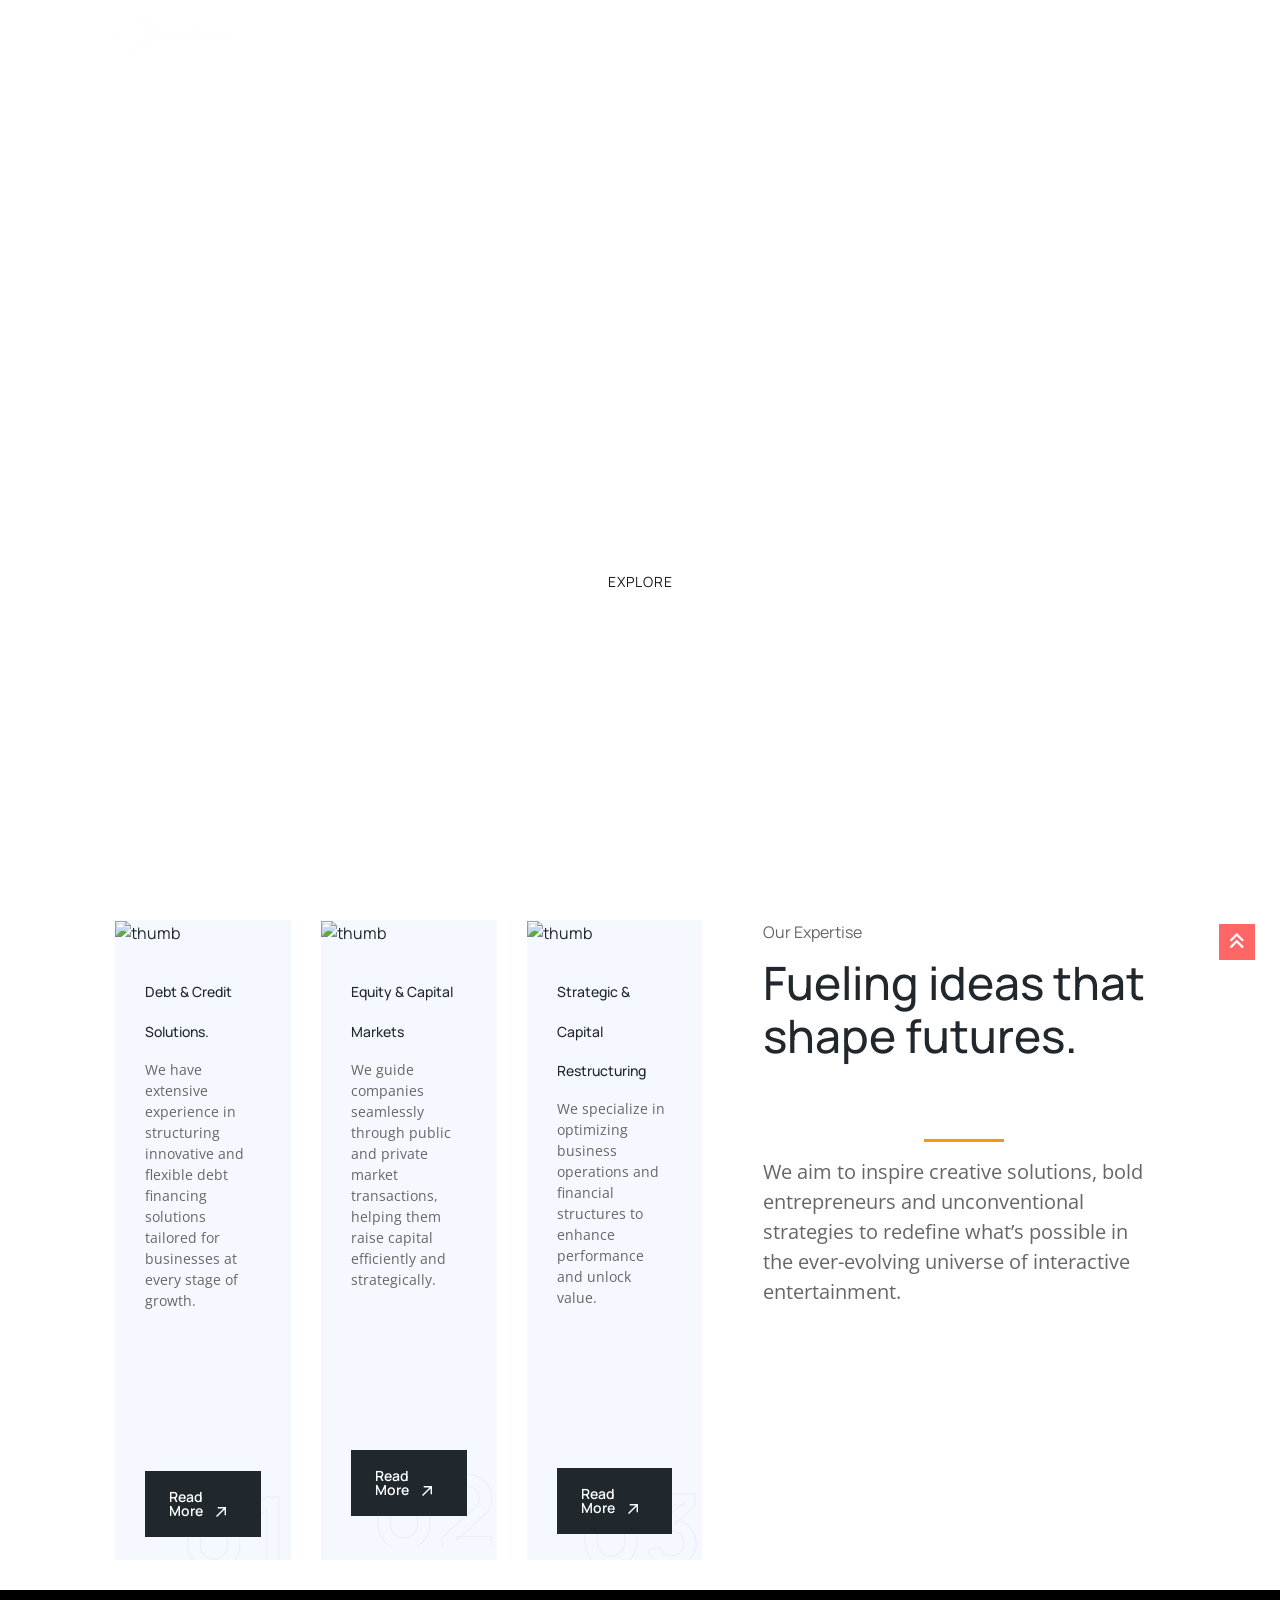
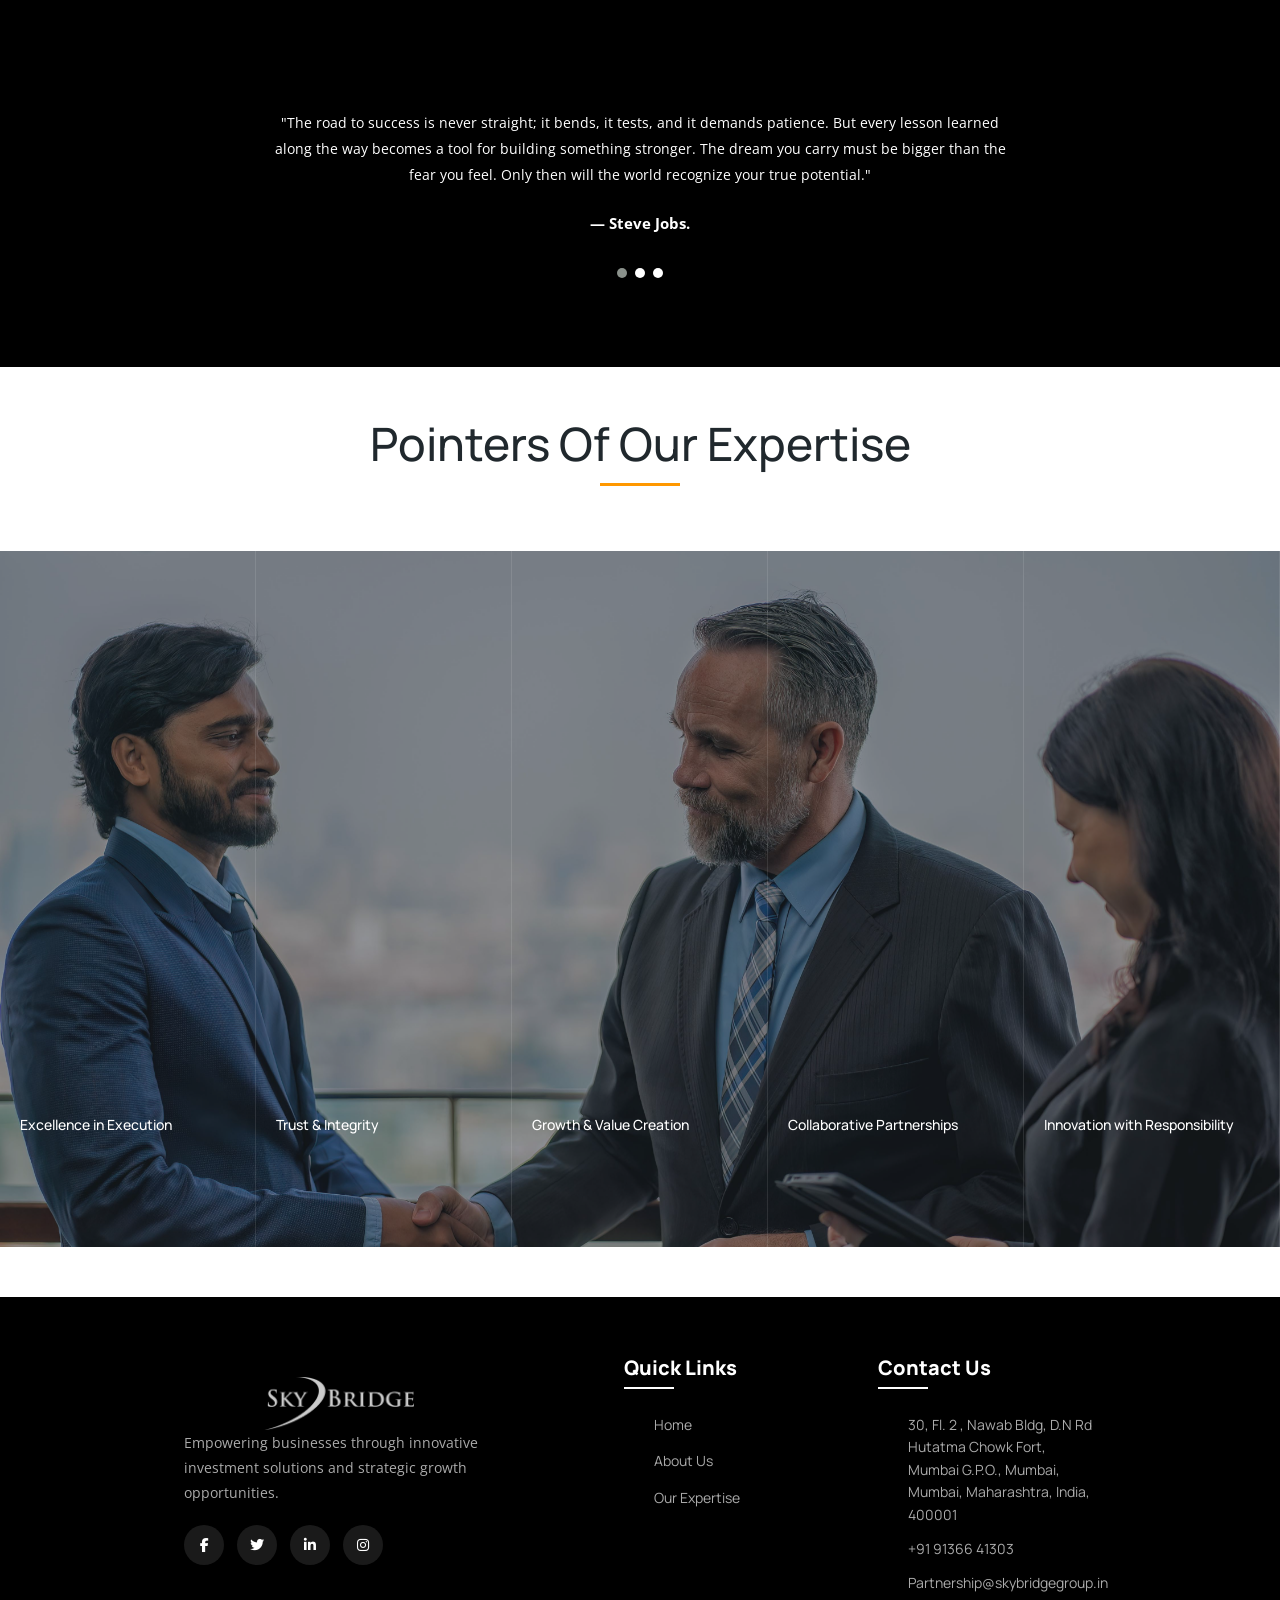
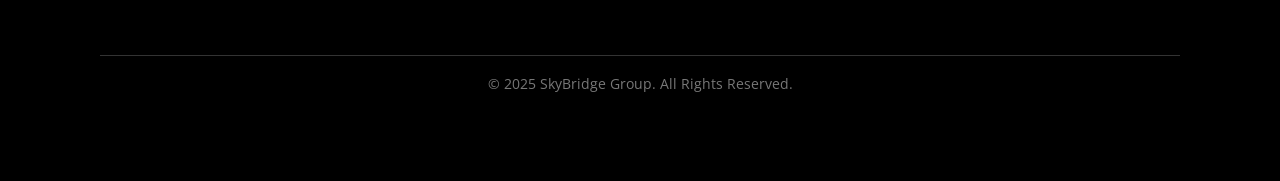
==== commit 040cceff: "Update index.html from vishakha" ====
--- a/index.html
+++ b/index.html
@@ -12,6 +12,7 @@
   <link rel="stylesheet" href="css/lansercss/plugins.css" />
   <link rel="stylesheet" href="css/lansercss/style.css" />
   <link rel="stylesheet" href="css/custom.css" />
+  <link rel="icon" href="https://cdn.shopify.com/s/files/1/0636/5226/6115/files/Sky_Bridge_cc_White.jpg?v=1759143052" type="image/x-icon">
   <script src="js/lanserjs/vendor/modernizr-2.8.3.min.js"></script>
 
   <!-- AdinaCss files -->
@@ -33,6 +34,237 @@
   <link rel="stylesheet preload" href="css/invenacss/plugins/magnifying-popup.css" as="style" />
   <link rel="stylesheet preload" href="css/invenacss/plugins/odometer.css" as="style" />
 
+  <style>
+    /* Hide right-side content on mobile */
+@media (max-width: 991px) {
+    .td-about-content-wrap.ml-45.wow.fadeInRight,
+    .td-about-content-wrap.ml-45 {
+        display: none;
+    }
+    
+    /* Adjust the left column to take full width on mobile */
+    .td-about-area .col-xl-6.col-lg-7.col-md-12 {
+        width: 100%;
+        max-width: 100%;
+        flex: 0 0 100%;
+    }
+    
+    /* Center align the content on mobile */
+    .td-panel-content {
+        text-align: center;
+    }
+    
+    /* Adjust the panel items for better mobile display */
+    .td-panel-item {
+        padding: 0 15px;
+    }
+}
+  </style>
+  <style>
+    /* Center the expertise section heading */
+.td-portfolio-title-wrap {
+    text-align: center;
+    margin-bottom: 40px !important;
+}
+
+/* Add space between heading and cards */
+.td-about-area {
+    padding-top: 40px;
+}
+
+/* Ensure proper spacing for the expertise title */
+.td-section-title {
+    font-size: 46px;
+    margin-bottom: 15px;
+    position: relative;
+    display: inline-block;
+    padding-bottom: 15px;
+}
+
+/* Add a decorative line under the title */
+.td-section-title:after {
+    content: '';
+    position: absolute;
+    left: 50%;
+    bottom: 0;
+    transform: translateX(-50%);
+    width: 80px;
+    height: 3px;
+    background: #ff9800;
+}
+
+/* Adjust the card container */
+.td-about-area .container {
+    padding-top: 20px;
+}
+
+/* Add spacing between cards */
+.td-panel-item {
+    margin-bottom: 30px;
+    transition: all 0.3s ease;
+}
+
+/* Add hover effect to cards */
+.td-panel-item:hover {
+    transform: translateY(-5px);
+    box-shadow: 0 10px 30px rgba(0, 0, 0, 0.1);
+}
+
+/* Responsive adjustments */
+@media (max-width: 768px) {
+    .td-portfolio-title-wrap {
+        padding: 0 20px !important;
+    }
+    
+    .td-section-title {
+        font-size: 38px;
+    }
+    
+    .td-about-area {
+        padding-top: 20px;
+    }
+}
+  </style>
+<style>
+  /* Mobile Slider Styles */
+.service-slider-mobile .swiper-slide {
+    position: relative;
+    cursor: pointer;
+    margin-bottom: 20px;
+}
+
+/* Image container */
+.service-slider-mobile .service-bg {
+    position: relative;
+    height: 60vh;
+    background-size: cover !important;
+    background-position: center !important;
+    border-radius: 8px;
+    overflow: hidden;
+}
+
+/* Overlay for image */
+.service-slider-mobile .image-overlay {
+    position: absolute;
+    top: 0;
+    left: 0;
+    width: 100%;
+    height: 100%;
+    background: rgba(0, 0, 0, 0.85);
+    opacity: 0;
+    transition: opacity 0.3s ease;
+    z-index: 1;
+}
+
+/* Overlay content */
+.service-slider-mobile .overlay-content {
+    position: absolute;
+    top: 0;
+    left: 0;
+    width: 100%;
+    height: 100%;
+    display: flex;
+    flex-direction: column;
+    justify-content: center;
+    padding: 20px;
+    opacity: 0;
+    transition: opacity 0.3s ease;
+    z-index: 2;
+    overflow-y: auto;
+    padding: 30px 25px;
+}
+
+/* Number styling */
+.service-slider-mobile .td-service-number {
+   
+    top: 25px;
+    left: 25px;
+    font-size: 70px;
+    color: rgba(255, 255, 255, 0.2);
+    z-index: 3;
+    margin: -20px;
+    line-height: 1;
+    font-weight: 800;
+    pointer-events: none;
+    top: 25px;
+    left: 25px;
+}
+
+/* Title styling */
+.service-slider-mobile .td-service-title {
+  margin: 0 0 20px 0; 
+    position: relative;
+    z-index: 2;
+
+}
+
+.service-slider-mobile .td-service-title a {
+    color: #fff !important;
+    font-size: 24px !important;
+    font-weight: 600;
+    text-decoration: none;
+    display: block;
+   
+}
+
+/* Description text */
+.service-slider-mobile .td-service-content-para {
+  color: rgba(255, 255, 255, 0.95) !important;
+    font-size: 16px !important;
+    line-height: 1.8;
+    margin: 0 0 15px 0; 
+    padding-top: 10px; 
+    position: relative;
+
+}
+
+.service-slider-mobile .td-service-content-para:before {
+    content: '';
+    display: block;
+    width: 50px;
+    height: 2px;
+    background: rgba(255, 255, 255, 0.3);
+}
+ 
+
+/* Navigation arrows */
+.service-slider-mobile .swiper-button-next,
+.service-slider-mobile .swiper-button-prev {
+    color: #fff;
+    background: rgba(0, 0, 0, 0.6);
+    width: 40px;
+    height: 40px;
+    border-radius: 50%;
+    z-index: 10;
+    backdrop-filter: blur(4px);
+    display: none;
+}
+
+.service-slider-mobile .swiper-button-next:after,
+.service-slider-mobile .swiper-button-prev:after {
+    font-size: 20px;
+    font-weight: bold;
+}
+
+/* Pagination dots */
+.service-slider-mobile .swiper-pagination {
+    bottom: 10px !important;
+}
+
+.service-slider-mobile .swiper-pagination-bullet {
+    background: #fff;
+    opacity: 0.7;
+    width: 8px;
+    height: 8px;
+    margin: 0 5px !important;
+}
+
+.service-slider-mobile .swiper-pagination-bullet-active {
+    background: #ff9800;
+    opacity: 1;
+    transform: scale(1.2);
+}
+</style>
   <style>
     .black-strip {
       background-color: #000;
@@ -310,6 +542,7 @@
       color: #000;
       /* default color */
       transition: color 0.3s ease;
+      line-height: 20px;
     }
 
     .blog-link:hover {
@@ -397,7 +630,7 @@
           </li>
           <li class="menu-item"><a href="about.html">ABOUT</a></li>
           <li class="menu-item"><a href="expertise.html">OUR EXPERTISE</a></li>
-          <li class="menu-item"><a href="blog.html">BLOG</a></li>
+         
 
         </ul>
       </nav>
@@ -423,20 +656,16 @@
     <!-- .single-slider -->
   </section>
 
-  <div class="td-portfolio-title-wrap wow fadeInUp" data-wow-delay=".3s" data-wow-duration="1s" style="
-        visibility: visible;
-        animation-duration: 1s;
-        animation-delay: 0.3s;
-        animation-name: fadeInUp;
-        padding: 0 60px !important;
-        margin-top: 50px !important;
-      ">
-    <!-- <span class="td-section-title-pre mb-10">Case Studies</span> -->
+  <!-- Removed the 'Our Expertise' title section after the banner as requested -->
+  <!--
+  <div class="td-portfolio-title-wrap wow fadeInUp" data-wow-delay=".3s" data-wow-duration="1s" 
+     style="visibility: visible; animation-duration: 1s; animation-delay: 0.3s; animation-name: fadeInUp; margin: 50px 0 20px !important;">
     <h5 class="td-section-title">Our Expertise</h5>
-  </div>
+</div>
+  -->
 
   <!-- td-about-area-start -->
-  <div class="td-about-area fix pt-145 pb-120">
+  <div class="td-about-area fix " style="margin-top: 0px !important; padding-top: 0px !important;">
     <div class="container">
       <div class="row">
         <div class="col-xl-6 col-lg-7 col-md-12 mb-30">
@@ -573,7 +802,7 @@
             data-wow-duration="1s">
             <img class="td-about-text-big d-none d-xl-block" src="assets/img/about/a.png" alt="a" />
             <span class="td-section-title-pre mb-10">Our Expertise</span>
-            <h2 class="td-section-title td-about-right-space" style="padding-bottom: 100px !important;">
+            <h2 class="td-section-title td-about-right-space" style="padding-bottom: 80px !important;">
               Fueling ideas that shape futures.
             </h2>
             <div>
@@ -646,7 +875,7 @@
         animation-duration: 1s;
         animation-delay: 0.3s;
         animation-name: fadeInUp;
-        padding: 0 60px !important;
+        padding: 0 40px !important;
         margin-top: 50px !important;
       ">
     <!-- <span class="td-section-title-pre mb-10">Case Studies</span>----------------------------------------------------------------------------------------------------------------------------------------------- -->
@@ -892,12 +1121,12 @@
         <div class="swiper-container service-slider-mobile">
           <div class="swiper-wrapper" >
             <div class="swiper-slide">
-              <div class="service-bg service-img-1" style="border-radius: 10px; background-size:cover; background-repeat: no-repeat; " data-background="asset/images/gallary/capital-markets-mobile.jpg">
+              <div class="service-bg service-img-1" style="border-radius: 10px; background-size:cover; background-repeat: no-repeat; background-color: #333;" data-background="https://cdn.shopify.com/s/files/1/0636/5226/6115/files/Excellence_in_Execution.png?v=1759133957">
                 <div class="td-service-wrap p-relative">
                   <h2 class="td-service-number" style="font-weight: bolder !important; -webkit-text-stroke-color: rgba(249, 246, 246, 1.1); ">01</h2>
                   <div class="td-service-content">
                     <h4 class="td-service-title">
-                      <a href="service-details.html">Excellence in Execution</a>
+                      <a href="#">Excellence in Execution</a>
                     </h4>
                     <div class="td-service-content-inner">
                       <p class="td-service-content-para mb-45">
@@ -911,12 +1140,12 @@
               </div>
             </div>
             <div class="swiper-slide">
-              <div class="service-bg service-img-2"style="border-radius: 10px; background-size: cover; background-repeat: no-repeat;" data-background="asset/images/banner/investment-banking-mobile.jpg"> 
+              <div class="service-bg service-img-2"style="border-radius: 10px; background-size: cover; background-repeat: no-repeat; background-color: #333;" data-background="https://cdn.shopify.com/s/files/1/0636/5226/6115/files/Trust_Integrity.png?v=1759133956"> 
                 <div class="td-service-wrap p-relative">
                   <h2 class="td-service-number" style="-webkit-text-stroke-color: rgba(249, 246, 246, 1.1);">02</h2>
                   <div class="td-service-content">
                     <h4 class="td-service-title">
-                      <a href="service-details.html">Trust & Integrity</a>
+                      <a href="#">Trust & Integrity</a>
                     </h4>
                     <div class="td-service-content-inner">
                       <p class="td-service-content-para mb-45">
@@ -930,12 +1159,12 @@
               </div>
             </div>
             <div class="swiper-slide">
-              <div class="service-bg service-img-3" style="border-radius: 10px; background-size: cover; background-repeat: no-repeat;" data-background="asset/images/banner/M&A-advisory-mobile.jpg">
+              <div class="service-bg service-img-3" style="border-radius: 10px; background-size: cover; background-repeat: no-repeat; background-color: #333;" data-background="https://cdn.shopify.com/s/files/1/0636/5226/6115/files/Growth_Value_Creation.png?v=1759133956">
                 <div class="td-service-wrap p-relative">
                   <h2 class="td-service-number" style="-webkit-text-stroke-color: rgba(249, 246, 246, 1.1);">03</h2>
                   <div class="td-service-content">
                     <h4 class="td-service-title">
-                      <a href="service-details.html">Growth & Value Creation</a>
+                      <a href="#">Growth & Value Creation</a>
                     </h4>
                     <div class="td-service-content-inner">
                       <p class="td-service-content-para mb-45">
@@ -949,12 +1178,12 @@
               </div>
             </div>
             <div class="swiper-slide">
-              <div class="service-bg service-img-4" style="border-radius: 10px; background-size: cover; background-repeat: no-repeat;" data-background="asset/images/banner/market-expansion-mobile.jpg">
+              <div class="service-bg service-img-4" style="border-radius: 10px; background-size: cover; background-repeat: no-repeat; background-color: #333;" data-background="https://cdn.shopify.com/s/files/1/0636/5226/6115/files/Screenshot_2025-09-29_134928.png?v=1759133983">
                 <div class="td-service-wrap p-relative">
                   <h2 class="td-service-number" style="-webkit-text-stroke-color: rgba(249, 246, 246, 1.1);">04</h2>
                   <div class="td-service-content">
                     <h4 class="td-service-title">
-                      <a href="service-details.html">Collaborative Partnerships</a>
+                      <a href="#">Collaborative Partnerships</a>
                     </h4>
                     <div class="td-service-content-inner">
                       <p class="td-service-content-para mb-45">
@@ -968,12 +1197,12 @@
               </div>
             </div>
             <div class="swiper-slide">
-              <div class="service-bg service-img-5" style="border-radius: 10px; background-size: cover; background-repeat: no-repeat;" data-background="asset/images/banner/strategic-partership-mobile.JPG">
+              <div class="service-bg service-img-5" style="border-radius: 10px; background-size: cover; background-repeat: no-repeat; background-color: #333;" data-background="https://cdn.shopify.com/s/files/1/0636/5226/6115/files/Innovation_with_Responsibility.png?v=1759133956">
                 <div class="td-service-wrap p-relative">
                   <h2 class="td-service-number" style="-webkit-text-stroke-color: rgba(249, 246, 246, 1.1);">05</h2>
                   <div class="td-service-content">
                     <h4 class="td-service-title">
-                      <a href="service-details.html">Innovation with Responsibility</a>
+                      <a href="#">Innovation with Responsibility</a>
                     </h4>
                     <div class="td-service-content-inner">
                       <p class="td-service-content-para mb-45">
@@ -998,76 +1227,6 @@
   </div>
   <!-- td-service-area-end -->
 
-  <!-- Blog Section -->
-  <div class="td-portfolio-title-wrap wow fadeInUp" data-wow-delay=".3s" data-wow-duration="1s" style="
-        visibility: visible;
-        animation-duration: 1s;
-        animation-delay: 0.3s;
-        animation-name: fadeInUp;
-        padding: 0 60px !important;
-      ">
-    <!-- <span class="td-section-title-pre mb-10">Case Studies</span> -->
-    <h2 class="td-section-title">Our Blogs</h2>
-  </div>
-  <section class="blog-section" style="margin-bottom: 50px; margin-top: -1px">
-    <div class="blog-container">
-      <!-- Main Feature Blog -->
-      <div class="main-blog">
-        <article class="blog-card">
-          <img src="asset/images/banner/20.webp" srcset="
-                images/feature-mobile.jpg    600w,
-                asset/images/banner/20.webp 1200w
-              " sizes="(max-width: 768px) 100vw, 65vw" alt="Feature Blog Image" />
-          <div class="blog-content">
-            <p class="date">Jan 05, 2025 &nbsp;&nbsp; 2 min read</p>
-            <h2>Discover unparalleled expertise in market</h2>
-            <p>
-              <a href="blog.html" class="blog-link">
-                Discover Unparalleled Expertise in the Real Estate Market,
-                Providing In-Depth Knowledge, Strategic Insights, and Tailored
-                Solutions to Help You Navigate Every Step of Your Property
-                Journey with Confidence.
-              </a>
-            </p>
-          </div>
-        </article>
-      </div>
-
-      <!-- Side Blogs -->
-      <div class="side-blogs">
-        <article class="blog-card">
-          <img src="asset/images/banner/20.webp" srcset="
-                asset/images/banner/20.webp  600w,
-                asset/images/banner/20.webp 1200w
-              " sizes="(max-width: 768px) 100vw, 33vw" alt="Blog 2 Image" />
-          <div class="blog-content">
-            <p class="date">Feb 15, 2025 &nbsp;&nbsp; 3 min read</p>
-            <h3>
-              <a href="blog.html" class="blog-link">
-                Modern and Functional Minimalist Home Design Inspirations
-              </a>
-            </h3>
-          </div>
-        </article>
-
-        <article class="blog-card">
-          <img src="asset/images/banner/20.webp" srcset="
-                asset/images/banner/20.webp  600w,
-                asset/images/banner/20.webp 1200w
-              " sizes="(max-width: 768px) 100vw, 33vw" alt="Blog 3 Image" />
-          <div class="blog-content">
-            <p class="date">Mar 27, 2025 &nbsp;&nbsp; 4 min read</p>
-            <h3>
-              <a href="blog.html" class="blog-link">
-                Common Home Design Mistakes to Avoid for a More Functional
-                Living Space
-              </a>
-            </h3>
-          </div>
-        </article>
-      </div>
-    </div>
-  </section>
 
   <!-- td-about-area-end -->
   <!-- <script src="index.js"></script> -->
@@ -1162,7 +1321,7 @@
               <li><a href="index.html">Home</a></li>
               <li><a href="about.html">About Us</a></li>
               <li><a href="expertise.html">Our Expertise</a></li>
-              <li><a href="blog.html">Blog</a></li>
+           
 
             </ul>
           </div>
@@ -1423,39 +1582,138 @@
     }
   </style>
 
-  <script>
-    // Update current year
-    document.getElementById("current-year").textContent =
-      new Date().getFullYear();
-
-    // Initialize WOW.js for animations
-    document.addEventListener("DOMContentLoaded", function () {
-      new WOW().init();
-    });
-
-    // Initialize Swiper for mobile view
-    document.addEventListener("DOMContentLoaded", function () {
-      const swiper = new Swiper(".service-slider-mobile", {
+  <style>
+    .scrolled-navbar {
+      background-color: rgba(0, 0, 0, 0.4) !important;
+      backdrop-filter: blur(12px) !important;
+      -webkit-backdrop-filter: blur(15px) !important;
+    }
+  </style>
+
+ <script>
+  document.addEventListener("DOMContentLoaded", function () {
+    // Initialize Swiper
+    const swiper = new Swiper(".service-slider-mobile", {
         slidesPerView: 1,
         spaceBetween: 30,
         loop: true,
+        lazy: true, // Enable lazy loading
         pagination: {
-          el: ".swiper-pagination",
-          clickable: true,
+            el: ".swiper-pagination",
+            clickable: true,
         },
         navigation: {
-          nextEl: ".swiper-button-next",
-          prevEl: ".swiper-button-prev",
+            nextEl: ".swiper-button-next",
+            prevEl: ".swiper-button-prev",
         },
+    });
+
+    // Function to apply background images
+    function applyBackgroundImages() {
+      $(".service-slider-mobile .service-bg").each(function () {
+          const $this = $(this);
+          const imageUrl = $this.attr("data-background");
+
+          // Check if image is already loaded or being loaded
+          if ($this.data('image-loaded') || !imageUrl) {
+              return; // Skip if already loaded or no image URL
+          }
+
+          // Create a new Image object to preload the image
+          const img = new Image();
+          img.src = imageUrl;
+
+          img.onload = function() {
+              // Once the image is loaded, apply it as background
+              $this.css("background-image", "url(" + imageUrl + ")");
+              $this.data('image-loaded', true); // Mark as loaded
+          };
+          img.onerror = function() {
+              console.error("Failed to load image:", imageUrl);
+              $this.data('image-loaded', false); // Mark as failed
+          };
       });
-
-      // Apply background images for mobile slider after Swiper initializes
-      $(".service-slider-mobile .service-bg").each(function () {
-        $(this).css("background-image", "url( " + $(this).attr("data-background") + "  )");
-      });
+    }
+
+    // Apply background images initially
+    applyBackgroundImages();
+
+    // Apply background images whenever the slide changes
+    swiper.on('slideChangeTransitionEnd', function () {
+      applyBackgroundImages();
     });
-  </script>
+
+    // Add click effect to slides
+    document.querySelectorAll('.service-slider-mobile .swiper-slide').forEach(slide => {
+        // Create overlay for image
+        const overlay = document.createElement('div');
+        overlay.className = 'image-overlay';
+        
+        // Add content container
+        const content = document.createElement('div');
+        content.className = 'overlay-content';
+        
+        // Clone the existing content
+        const existingContent = slide.querySelector('.td-service-wrap').cloneNode(true);
+        content.appendChild(existingContent);
+        
+        // Add overlay and content to the image container
+        const imageContainer = slide.querySelector('.service-bg');
+        if (imageContainer) {
+            imageContainer.prepend(overlay);
+            imageContainer.prepend(content);
+        }
+
+        // Toggle overlay on slide click
+        slide.addEventListener('click', function(e) {
+            // Don't toggle if clicking on navigation or pagination
+            if (e.target.closest('.swiper-button-next') || 
+                e.target.closest('.swiper-button-prev') || 
+                e.target.closest('.swiper-pagination')) {
+                return;
+            }
+            
+            // Toggle active class on the slide
+            const isActive = slide.classList.toggle('active');
+            
+            // Show/hide the overlay and content
+            if (isActive) {
+                overlay.style.opacity = '1';
+                content.style.opacity = '1';
+            } else {
+                overlay.style.opacity = '0';
+                content.style.opacity = '0';
+            }
+        });
+    });
+});
+ </script>
   <!-- End Footer Section -->
 </body>
 
-</html>+</html>
+<script>
+  document.addEventListener('DOMContentLoaded', function() {
+    const header = document.querySelector('.site-header');
+    const banner = document.getElementById('home'); // Assuming your banner section has id="home"
+
+    function handleScroll() {
+      if (banner) {
+        const bannerBottom = banner.getBoundingClientRect().bottom;
+        if (window.scrollY > bannerBottom) {
+          header.classList.add('scrolled-navbar');
+        } else {
+          header.classList.remove('scrolled-navbar');
+        }
+      } else if (window.scrollY > 0) {
+        // Fallback if banner element is not found, apply after any scroll
+        header.classList.add('scrolled-navbar');
+      } else {
+        header.classList.remove('scrolled-navbar');
+      }
+    }
+
+    window.addEventListener('scroll', handleScroll);
+    handleScroll(); // Initial check in case the page is loaded scrolled
+  });
+</script>
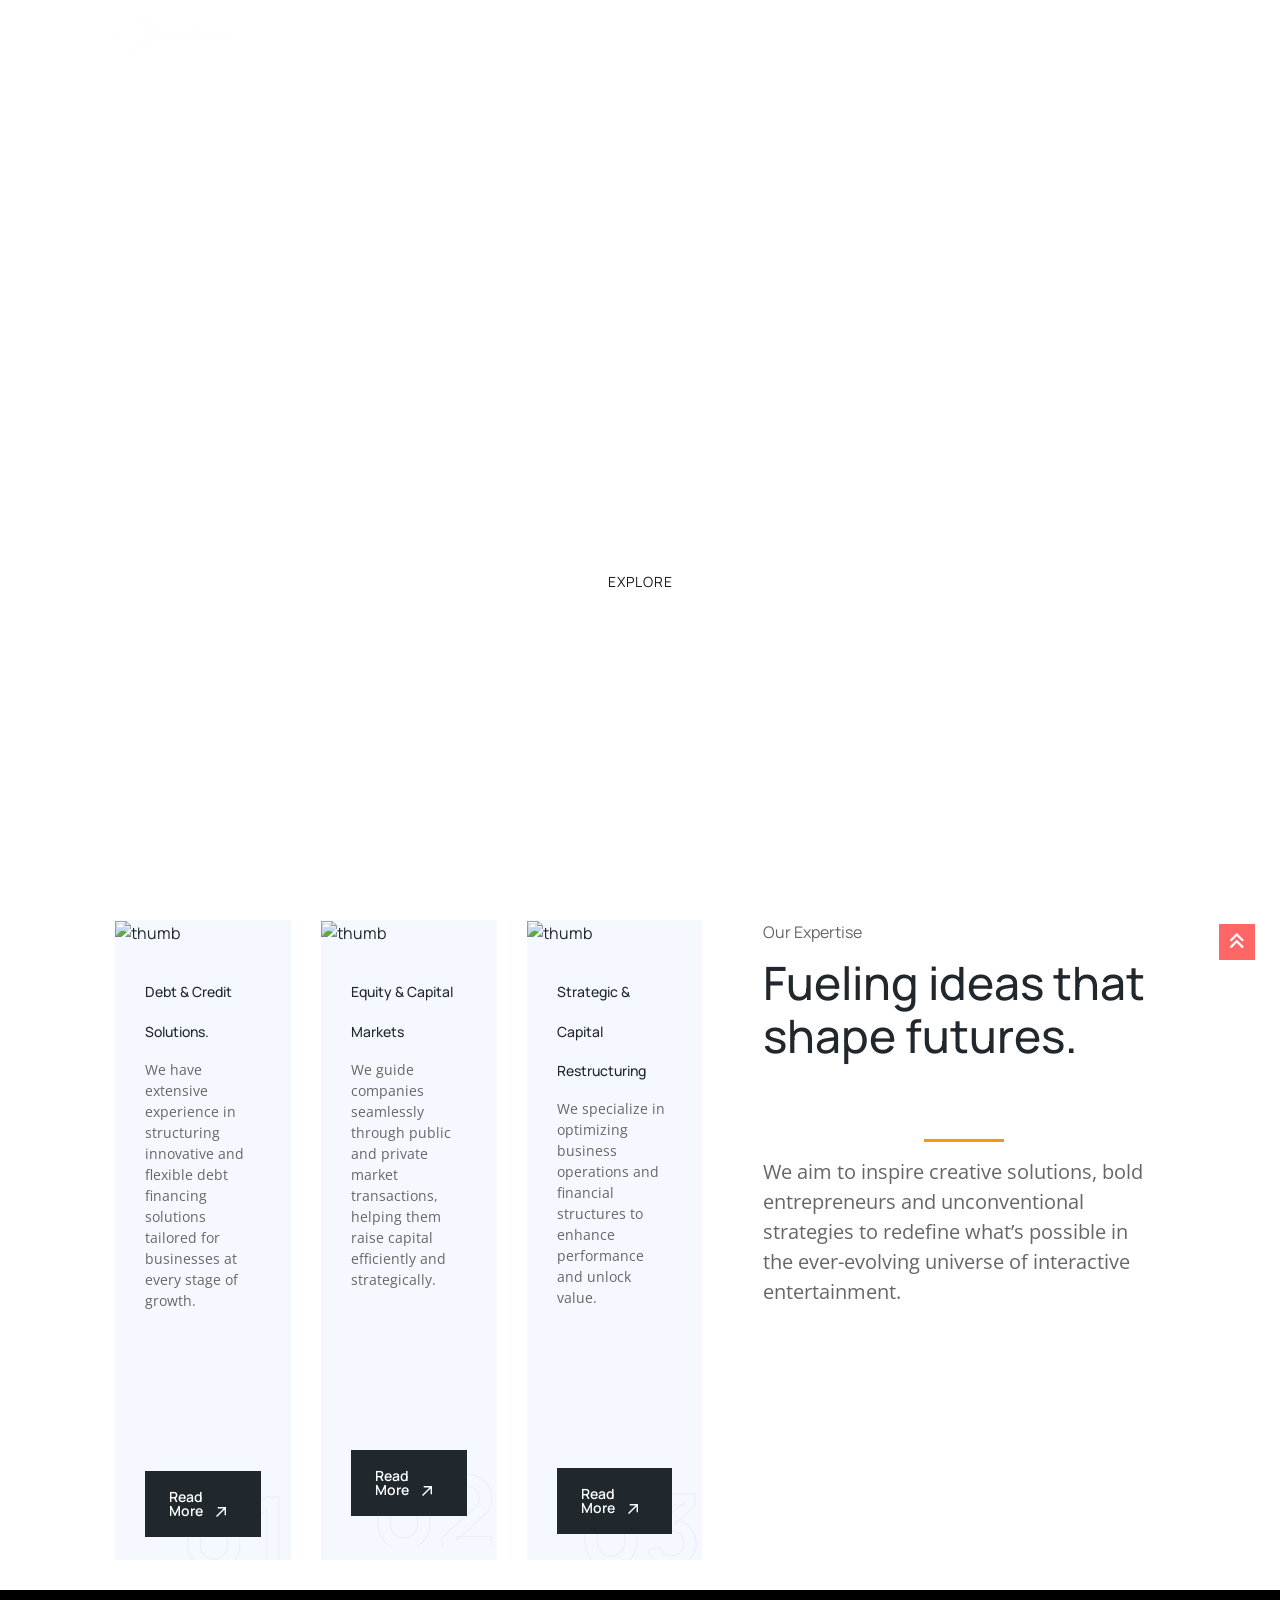
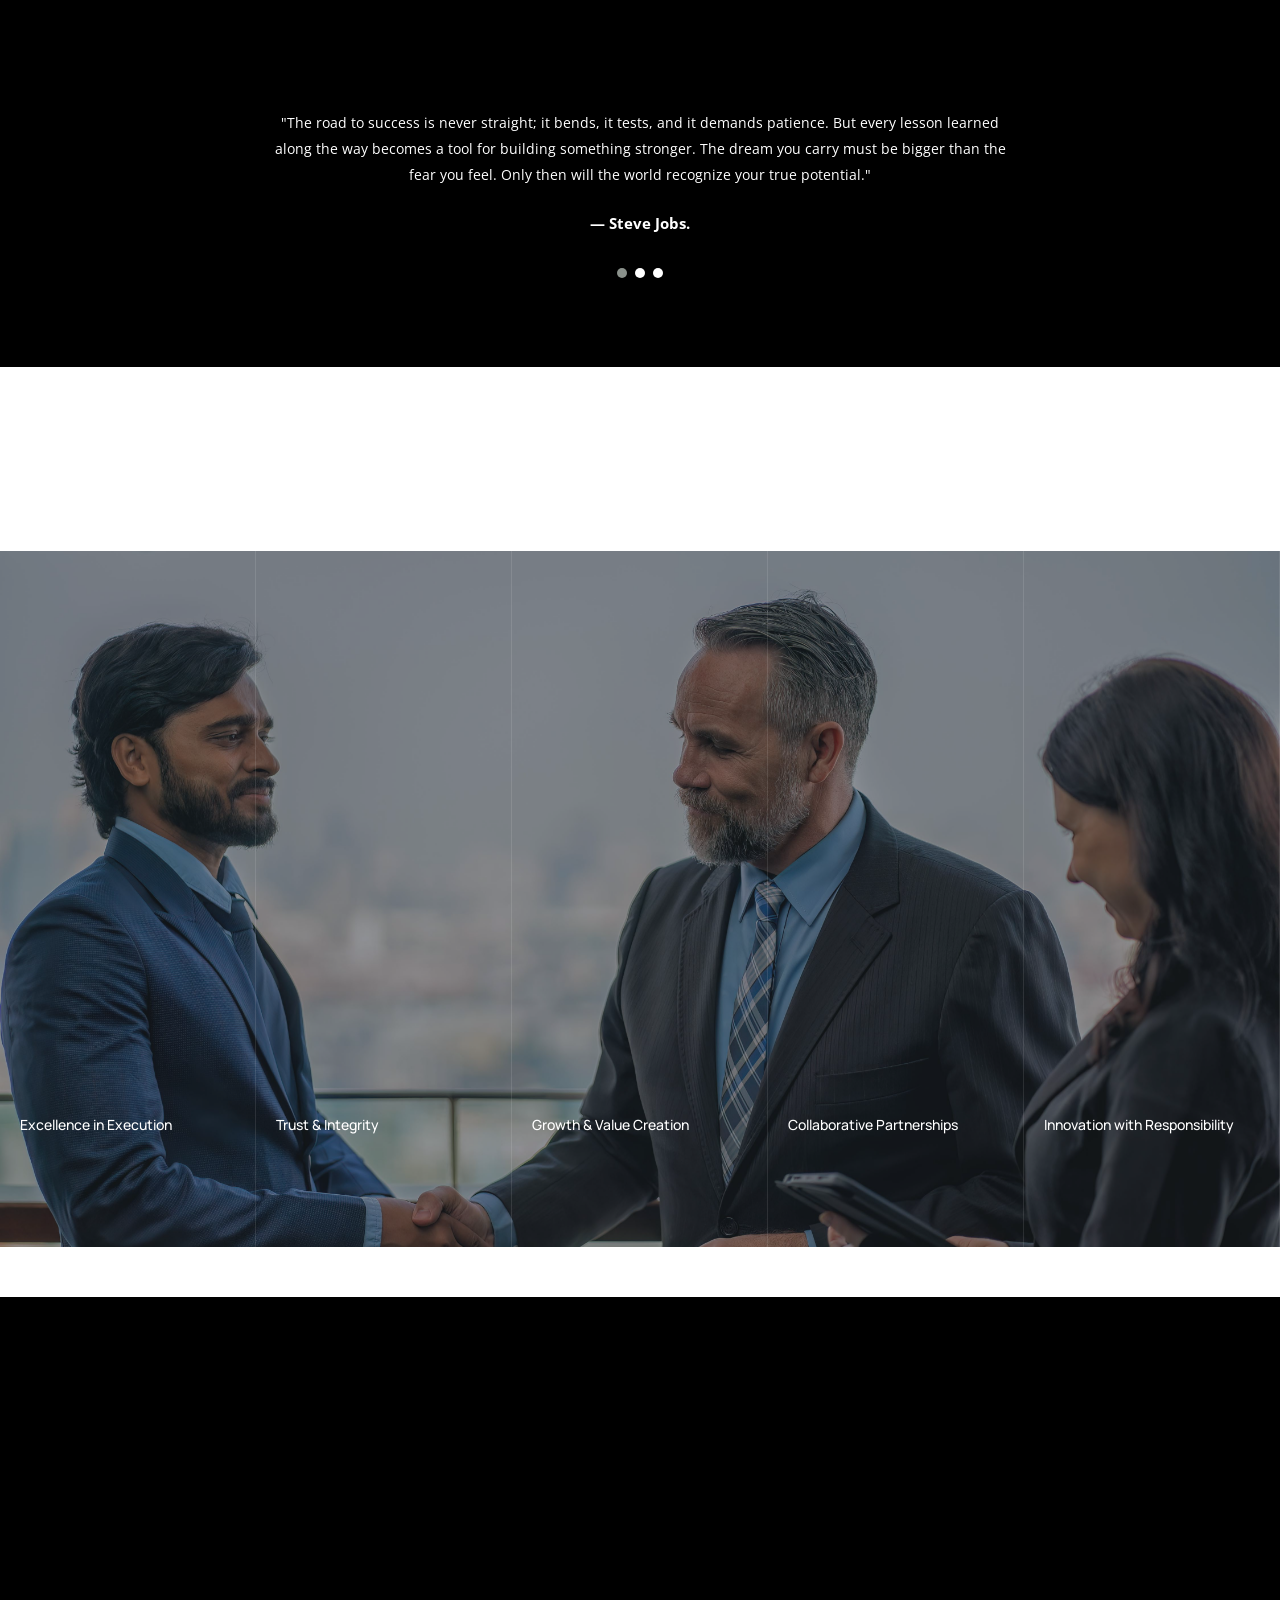
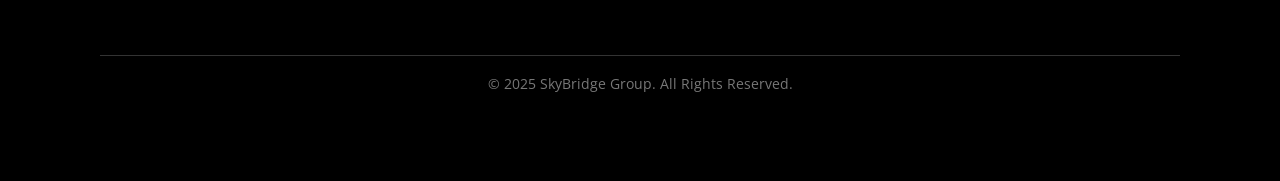
==== commit a769b365: "Update index.html from vishakha" ====
--- a/index.html
+++ b/index.html
@@ -12,8 +12,8 @@
   <link rel="stylesheet" href="css/lansercss/plugins.css" />
   <link rel="stylesheet" href="css/lansercss/style.css" />
   <link rel="stylesheet" href="css/custom.css" />
+  <script src="js/lanserjs/vendor/modernizr-2.8.3.min.js"></script>
   <link rel="icon" href="https://cdn.shopify.com/s/files/1/0636/5226/6115/files/Sky_Bridge_cc_White.jpg?v=1759143052" type="image/x-icon">
-  <script src="js/lanserjs/vendor/modernizr-2.8.3.min.js"></script>
 
   <!-- AdinaCss files -->
   <!-- CSS here -->
@@ -179,7 +179,7 @@
    
     top: 25px;
     left: 25px;
-    font-size: 70px;
+   
     color: rgba(255, 255, 255, 0.2);
     z-index: 3;
     margin: -20px;
@@ -192,7 +192,7 @@
 
 /* Title styling */
 .service-slider-mobile .td-service-title {
-  margin: 0 0 20px 0; 
+  /* margin: 0 0 20px 0;  */
     position: relative;
     z-index: 2;
 
@@ -212,7 +212,7 @@
   color: rgba(255, 255, 255, 0.95) !important;
     font-size: 16px !important;
     line-height: 1.8;
-    margin: 0 0 15px 0; 
+  
     padding-top: 10px; 
     position: relative;
 
@@ -630,8 +630,7 @@
           </li>
           <li class="menu-item"><a href="about.html">ABOUT</a></li>
           <li class="menu-item"><a href="expertise.html">OUR EXPERTISE</a></li>
-         
-
+        
         </ul>
       </nav>
     </div>
@@ -656,13 +655,10 @@
     <!-- .single-slider -->
   </section>
 
-  <!-- Removed the 'Our Expertise' title section after the banner as requested -->
-  <!--
-  <div class="td-portfolio-title-wrap wow fadeInUp" data-wow-delay=".3s" data-wow-duration="1s" 
+  <!-- <div class="td-portfolio-title-wrap wow fadeInUp" data-wow-delay=".3s" data-wow-duration="1s" 
      style="visibility: visible; animation-duration: 1s; animation-delay: 0.3s; animation-name: fadeInUp; margin: 50px 0 20px !important;">
     <h5 class="td-section-title">Our Expertise</h5>
-</div>
-  -->
+</div> -->
 
   <!-- td-about-area-start -->
   <div class="td-about-area fix " style="margin-top: 0px !important; padding-top: 0px !important;">
@@ -1126,7 +1122,7 @@
                   <h2 class="td-service-number" style="font-weight: bolder !important; -webkit-text-stroke-color: rgba(249, 246, 246, 1.1); ">01</h2>
                   <div class="td-service-content">
                     <h4 class="td-service-title">
-                      <a href="#">Excellence in Execution</a>
+                      <span>Excellence in Execution</span> 
                     </h4>
                     <div class="td-service-content-inner">
                       <p class="td-service-content-para mb-45">
@@ -1145,7 +1141,7 @@
                   <h2 class="td-service-number" style="-webkit-text-stroke-color: rgba(249, 246, 246, 1.1);">02</h2>
                   <div class="td-service-content">
                     <h4 class="td-service-title">
-                      <a href="#">Trust & Integrity</a>
+                      <span>Trust & Integrity</span>
                     </h4>
                     <div class="td-service-content-inner">
                       <p class="td-service-content-para mb-45">
@@ -1164,7 +1160,7 @@
                   <h2 class="td-service-number" style="-webkit-text-stroke-color: rgba(249, 246, 246, 1.1);">03</h2>
                   <div class="td-service-content">
                     <h4 class="td-service-title">
-                      <a href="#">Growth & Value Creation</a>
+                      <span>Growth & Value Creation</span> 
                     </h4>
                     <div class="td-service-content-inner">
                       <p class="td-service-content-para mb-45">
@@ -1183,7 +1179,7 @@
                   <h2 class="td-service-number" style="-webkit-text-stroke-color: rgba(249, 246, 246, 1.1);">04</h2>
                   <div class="td-service-content">
                     <h4 class="td-service-title">
-                      <a href="#">Collaborative Partnerships</a>
+                      <span>Collaborative Partnerships</span> 
                     </h4>
                     <div class="td-service-content-inner">
                       <p class="td-service-content-para mb-45">
@@ -1202,7 +1198,7 @@
                   <h2 class="td-service-number" style="-webkit-text-stroke-color: rgba(249, 246, 246, 1.1);">05</h2>
                   <div class="td-service-content">
                     <h4 class="td-service-title">
-                      <a href="#">Innovation with Responsibility</a>
+                      <span>Innovation with Responsibility</span>
                     </h4>
                     <div class="td-service-content-inner">
                       <p class="td-service-content-para mb-45">
@@ -1227,6 +1223,7 @@
   </div>
   <!-- td-service-area-end -->
 
+ 
 
   <!-- td-about-area-end -->
   <!-- <script src="index.js"></script> -->
@@ -1321,7 +1318,7 @@
               <li><a href="index.html">Home</a></li>
               <li><a href="about.html">About Us</a></li>
               <li><a href="expertise.html">Our Expertise</a></li>
-           
+             
 
             </ul>
           </div>
@@ -1689,10 +1686,8 @@
 });
  </script>
   <!-- End Footer Section -->
-</body>
-
-</html>
-<script>
+
+  <script>
   document.addEventListener('DOMContentLoaded', function() {
     const header = document.querySelector('.site-header');
     const banner = document.getElementById('home'); // Assuming your banner section has id="home"
@@ -1717,3 +1712,6 @@
     handleScroll(); // Initial check in case the page is loaded scrolled
   });
 </script>
+</body>
+
+</html>
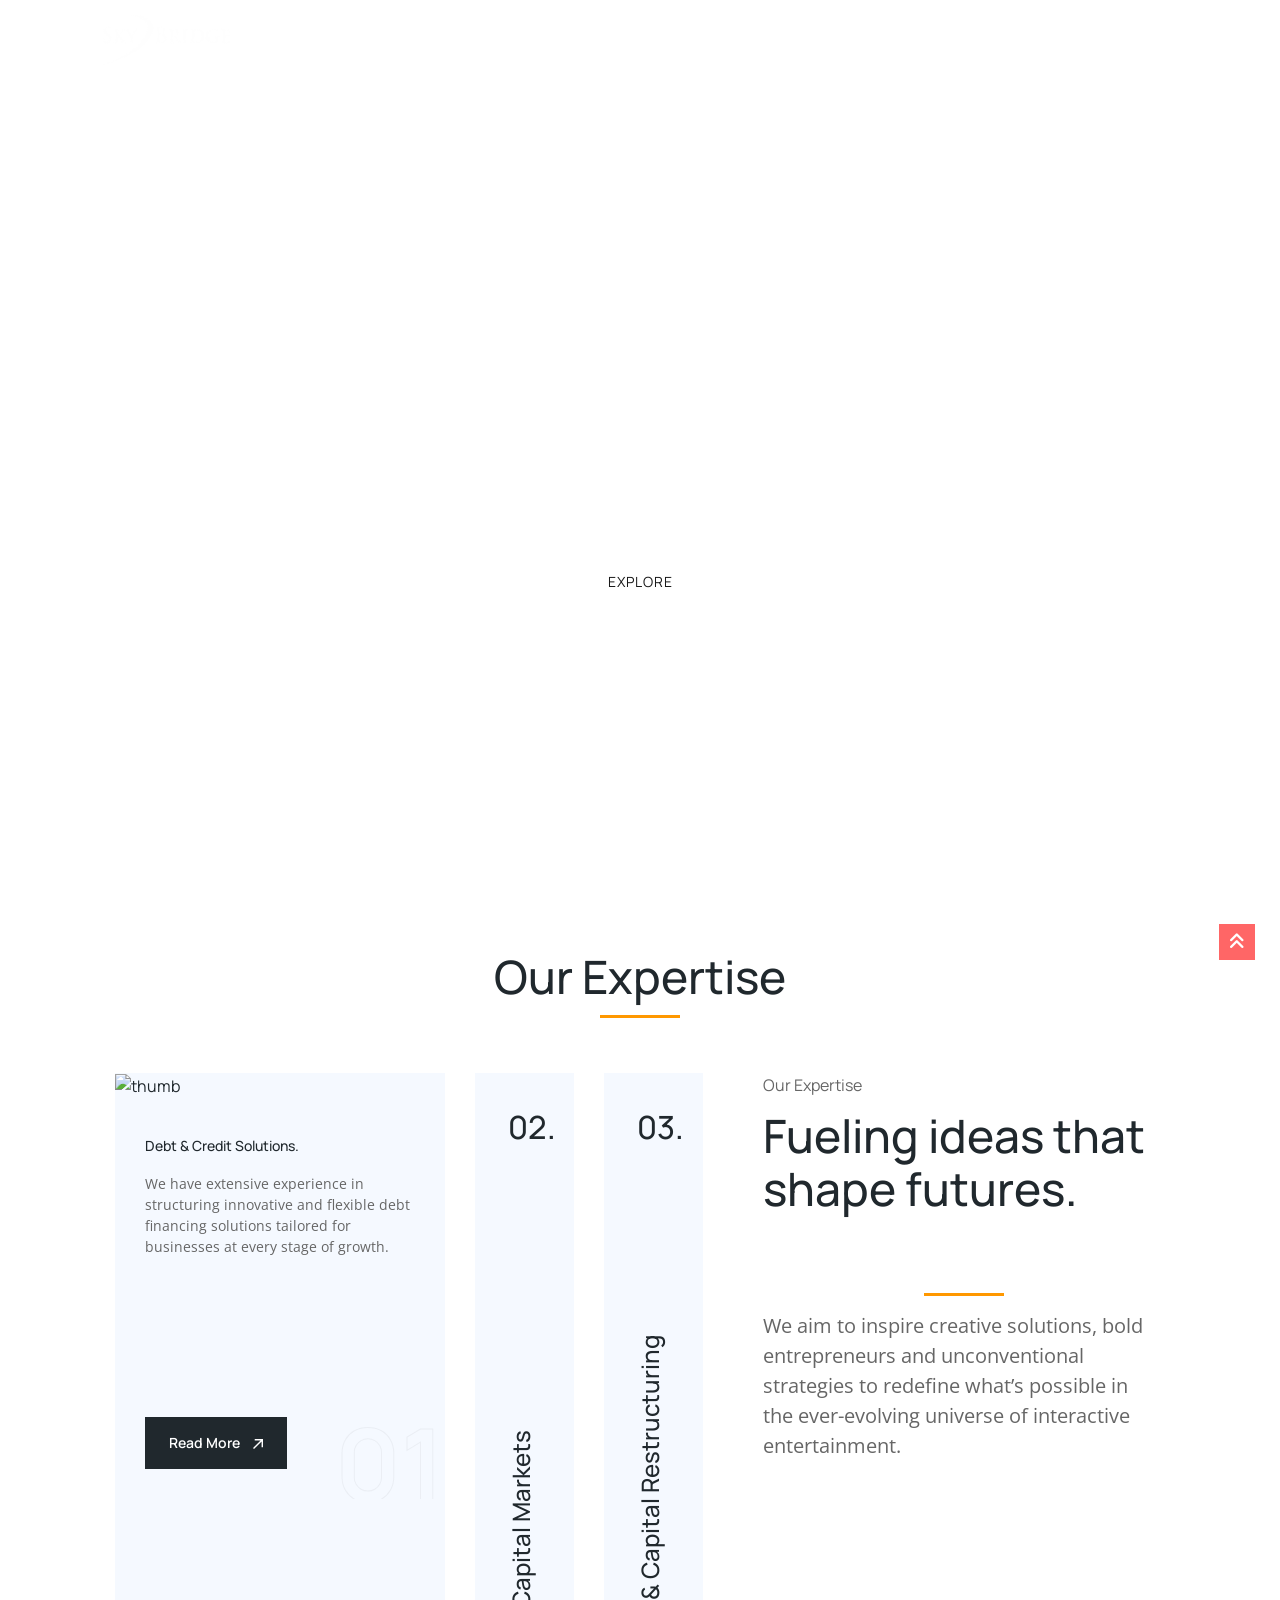
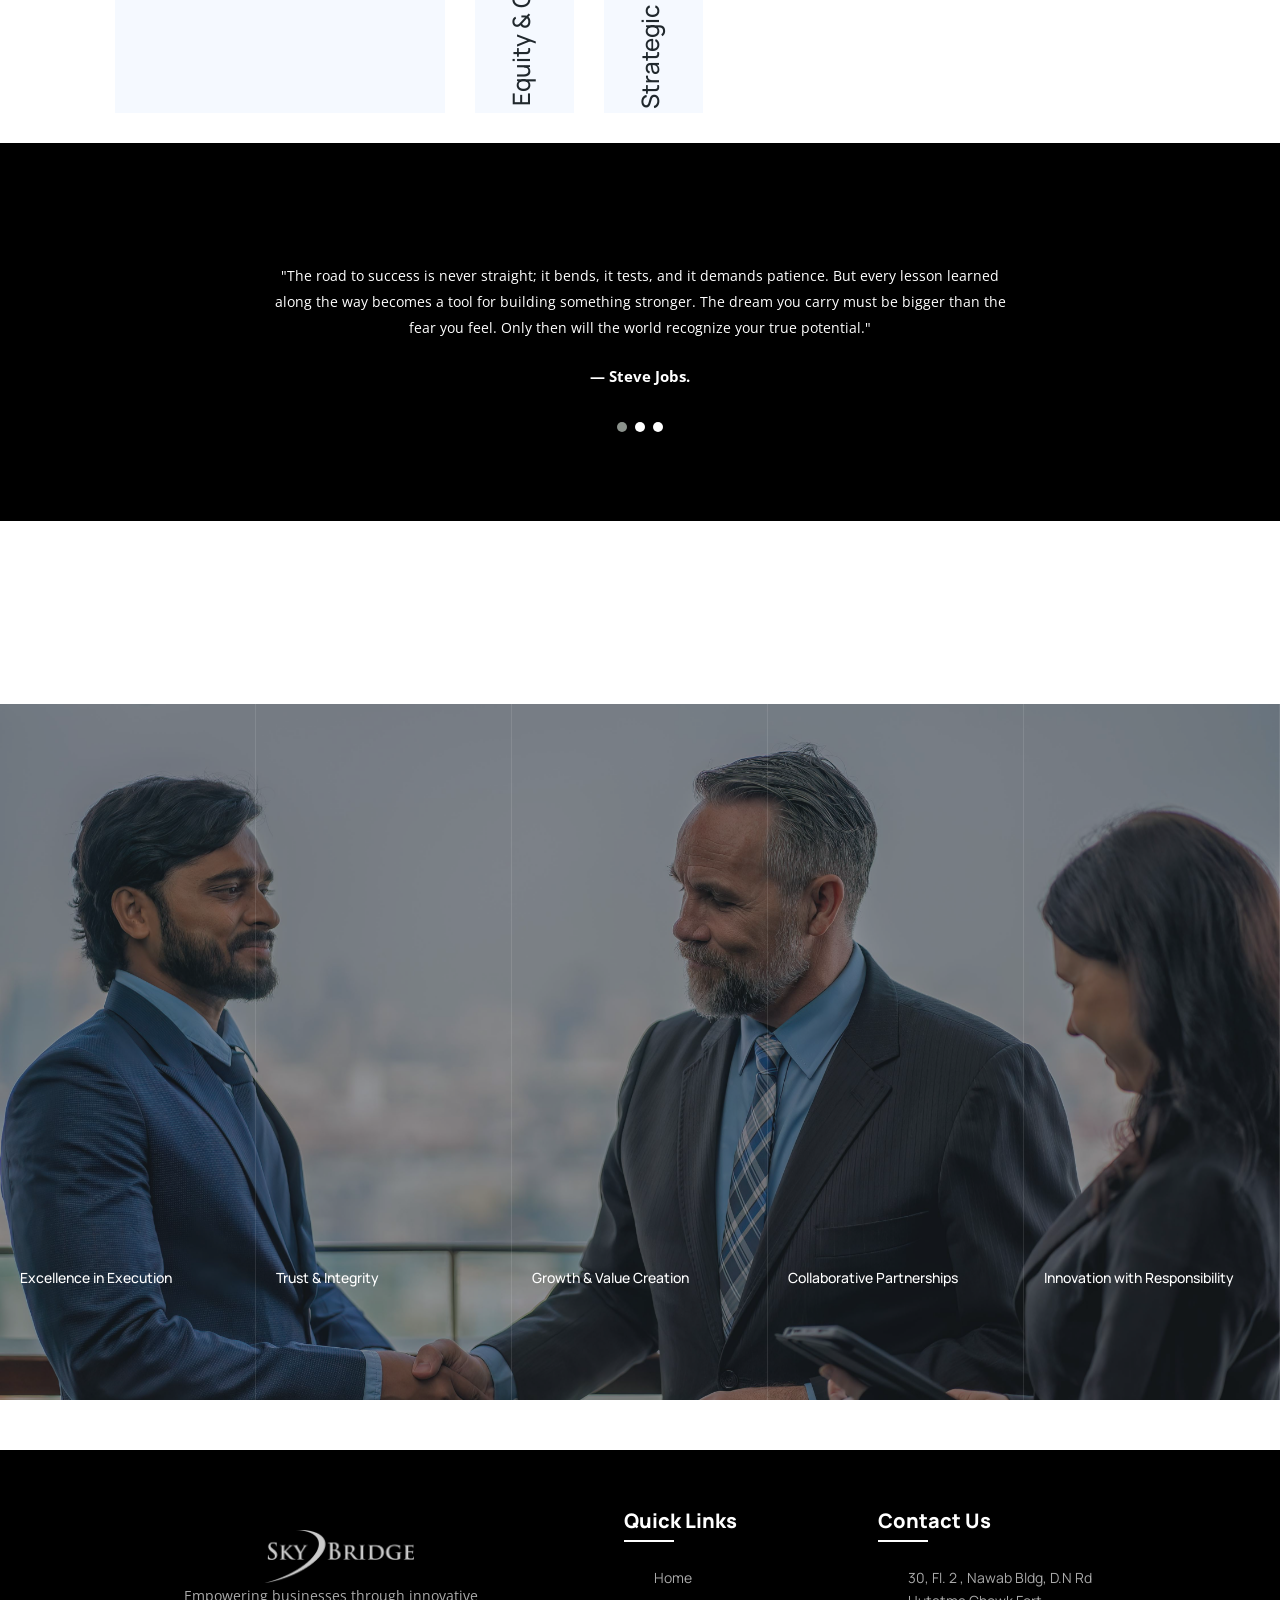
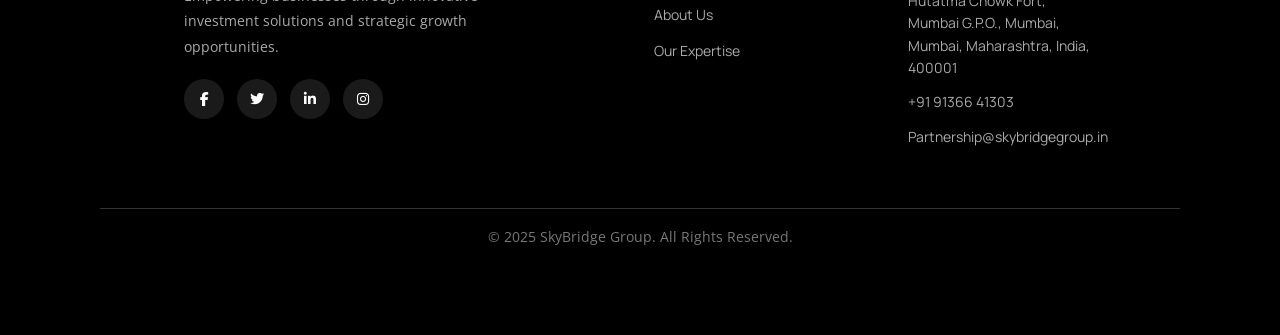
==== commit a3269c64: "Update index.html uncomment line no 658" ====
--- a/index.html
+++ b/index.html
@@ -655,10 +655,10 @@
     <!-- .single-slider -->
   </section>
 
-  <!-- <div class="td-portfolio-title-wrap wow fadeInUp" data-wow-delay=".3s" data-wow-duration="1s" 
+  <div class="td-portfolio-title-wrap wow fadeInUp" data-wow-delay=".3s" data-wow-duration="1s" 
      style="visibility: visible; animation-duration: 1s; animation-delay: 0.3s; animation-name: fadeInUp; margin: 50px 0 20px !important;">
     <h5 class="td-section-title">Our Expertise</h5>
-</div> -->
+</div>
 
   <!-- td-about-area-start -->
   <div class="td-about-area fix " style="margin-top: 0px !important; padding-top: 0px !important;">
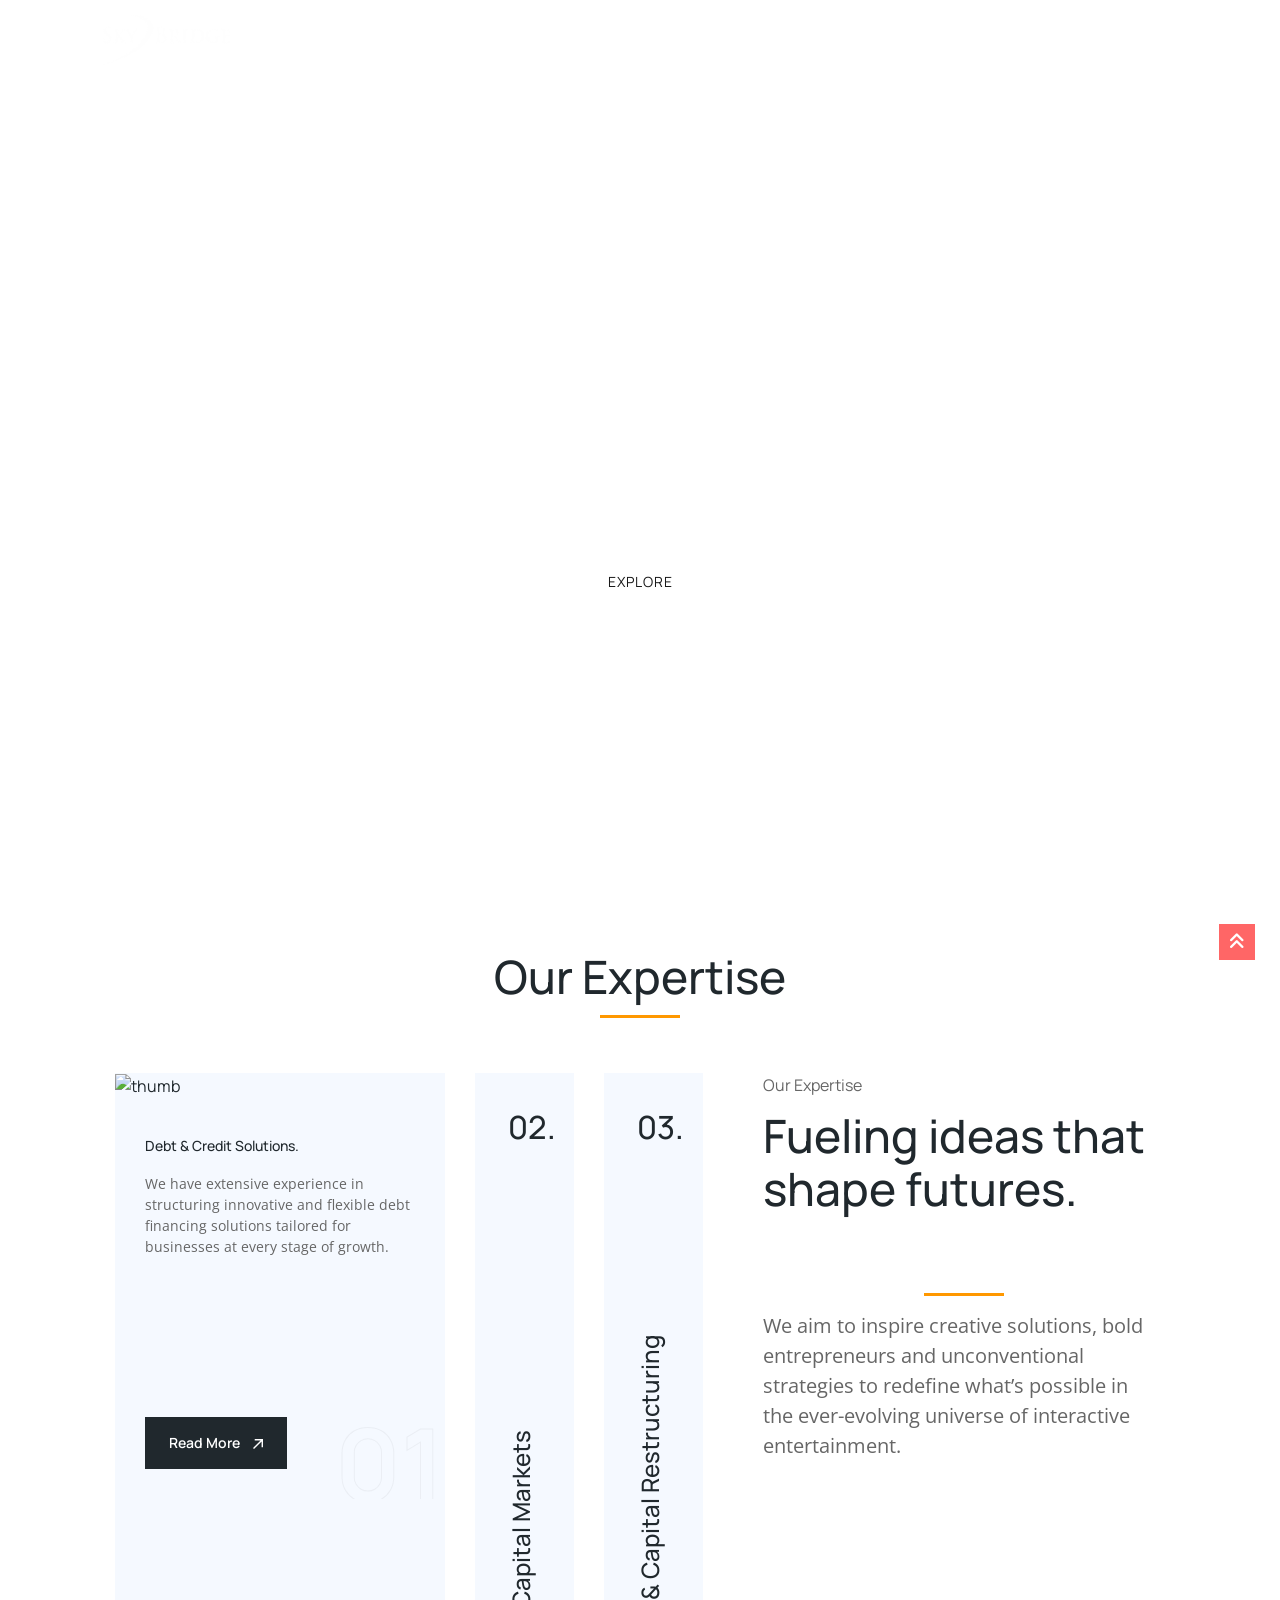
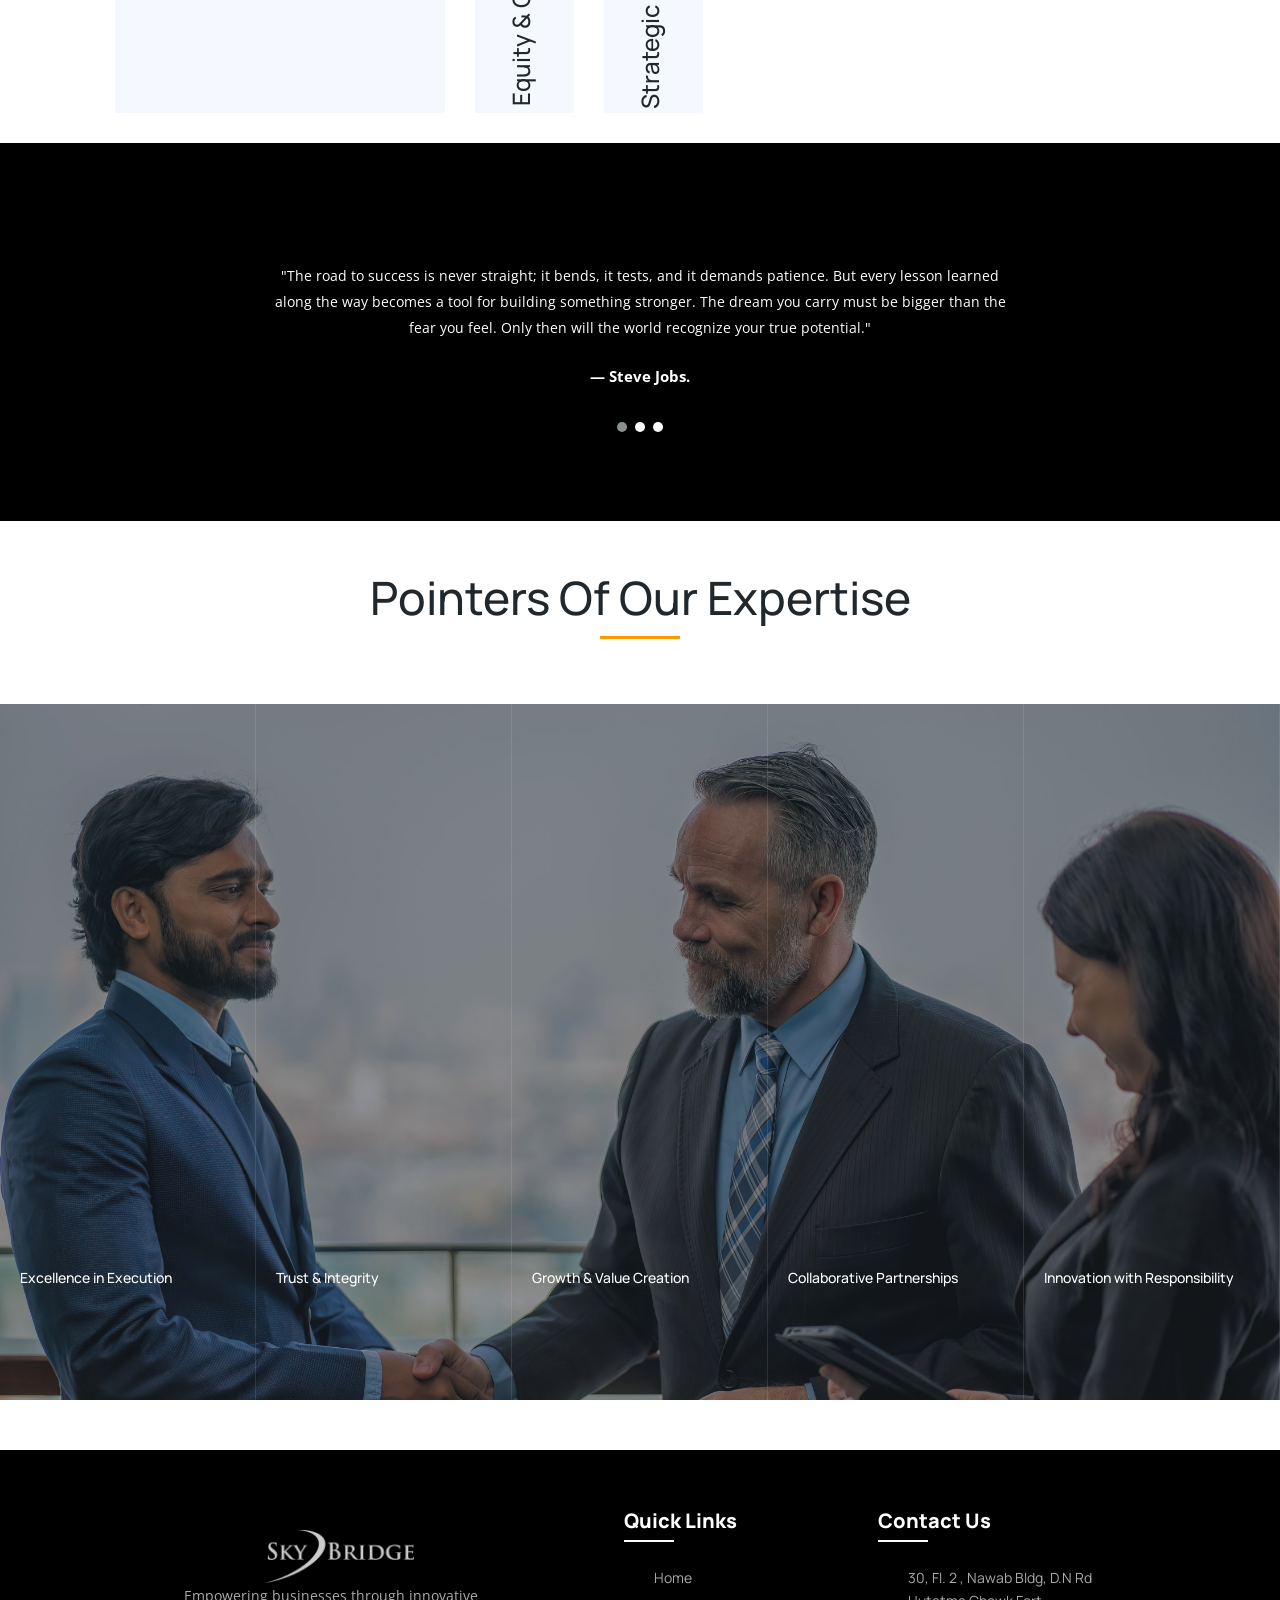
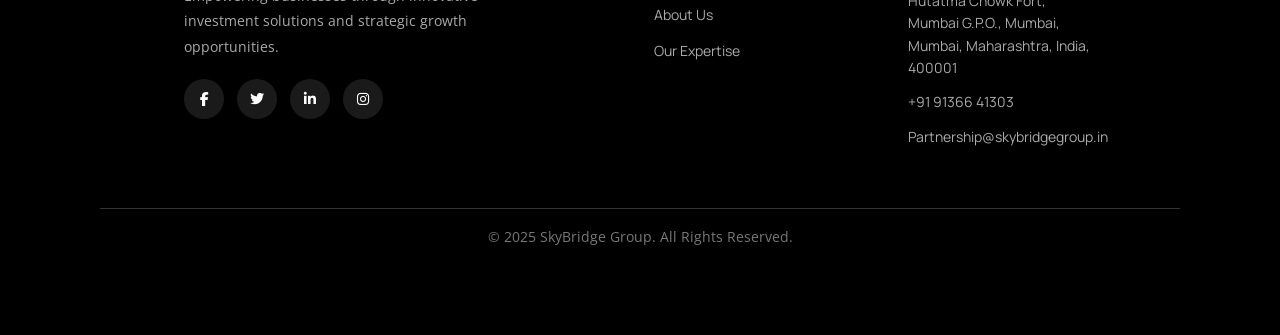
==== commit 49411514: "Update index.html added css at line 200" ====
--- a/index.html
+++ b/index.html
@@ -216,6 +216,29 @@
     padding-top: 10px; 
     position: relative;
 
+}
+
+.service-slider-mobile .td-service-title span,
+.service-slider-mobile .td-service-title a {
+  text-shadow: 
+    -1px -1px 0 #000,
+    1px -1px 0 #000,
+    -1px 1px 0 #000,
+    1px 1px 0 #000;
+  display: inline-block;
+  line-height: 1.2;
+}
+
+/* Ensure the text is readable on light backgrounds */
+.service-slider-mobile .td-service-title {
+  text-shadow: 
+    -1px -1px 0 #000,
+    1px -1px 0 #000,
+    -1px 1px 0 #000,
+    1px 1px 0 #000;
+  color: #fff;
+  font-weight: 600;
+  padding: 2px 4px;
 }
 
 .service-slider-mobile .td-service-content-para:before {
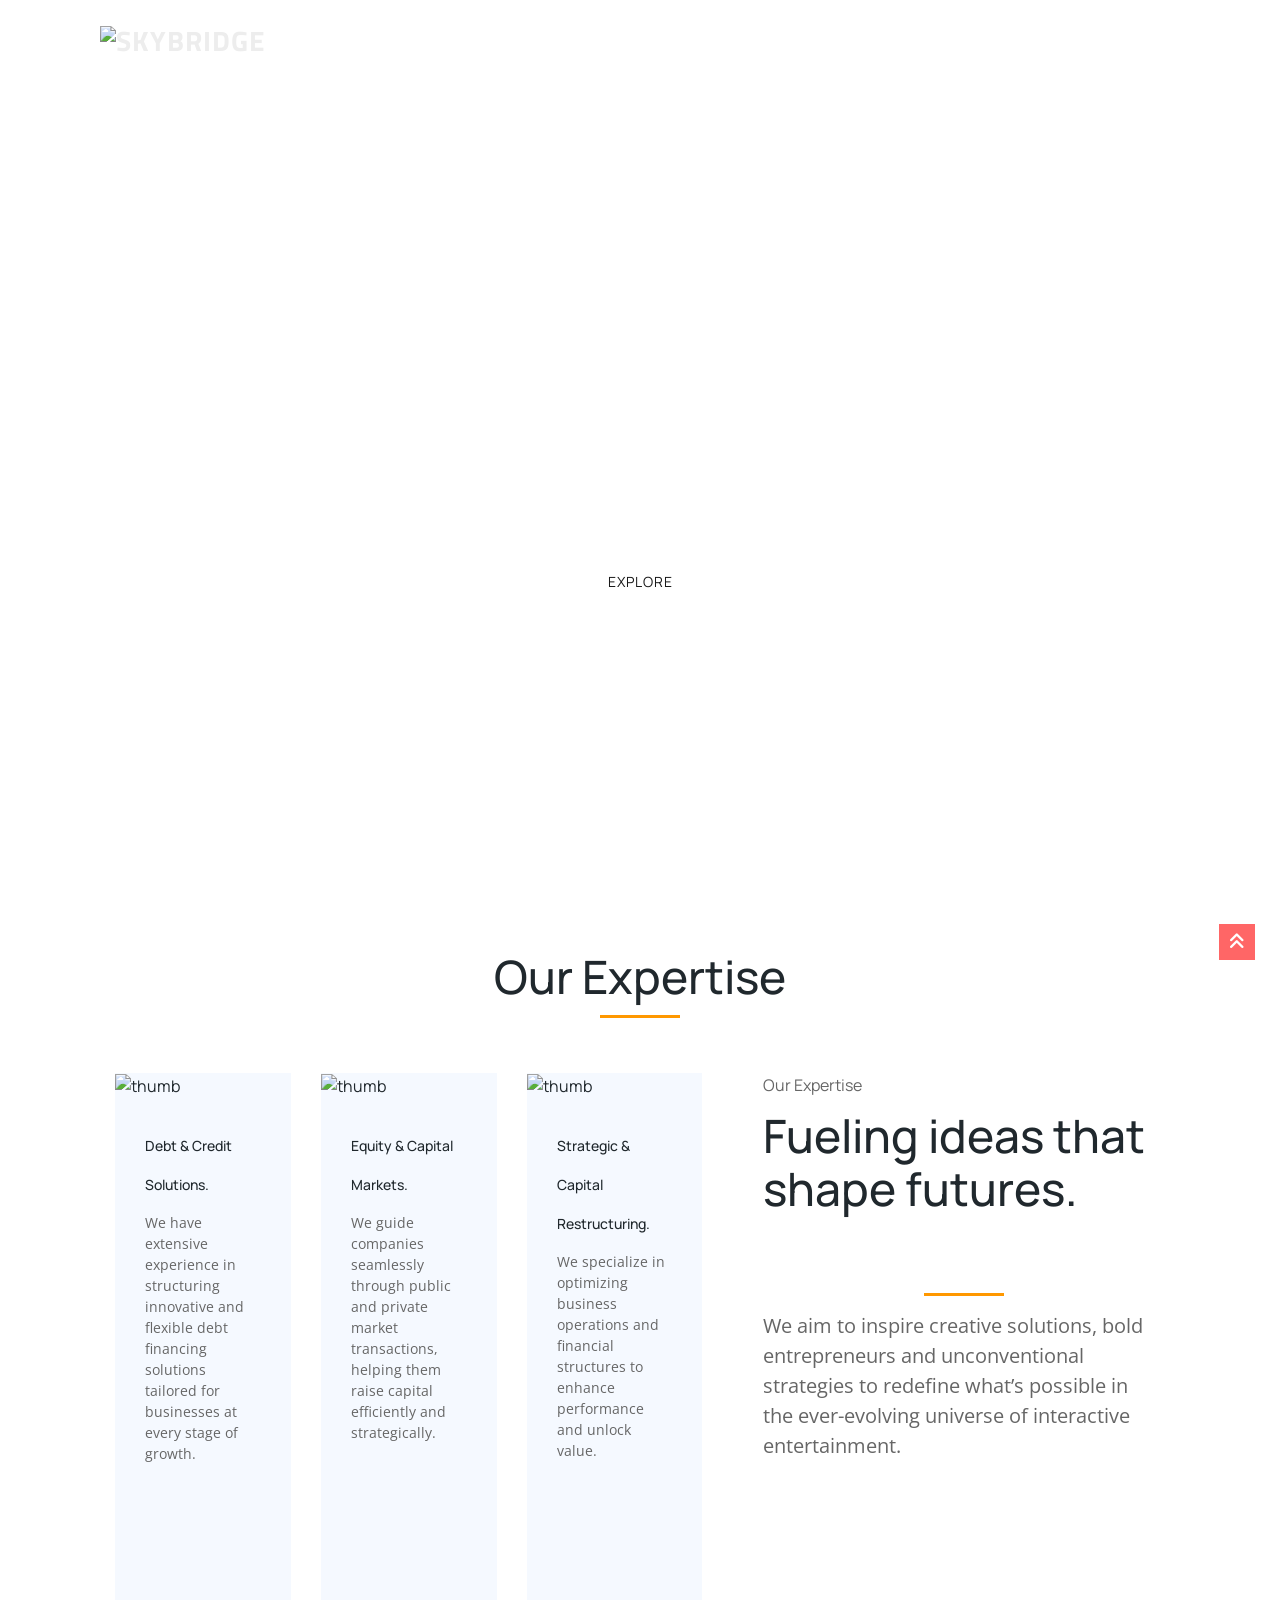
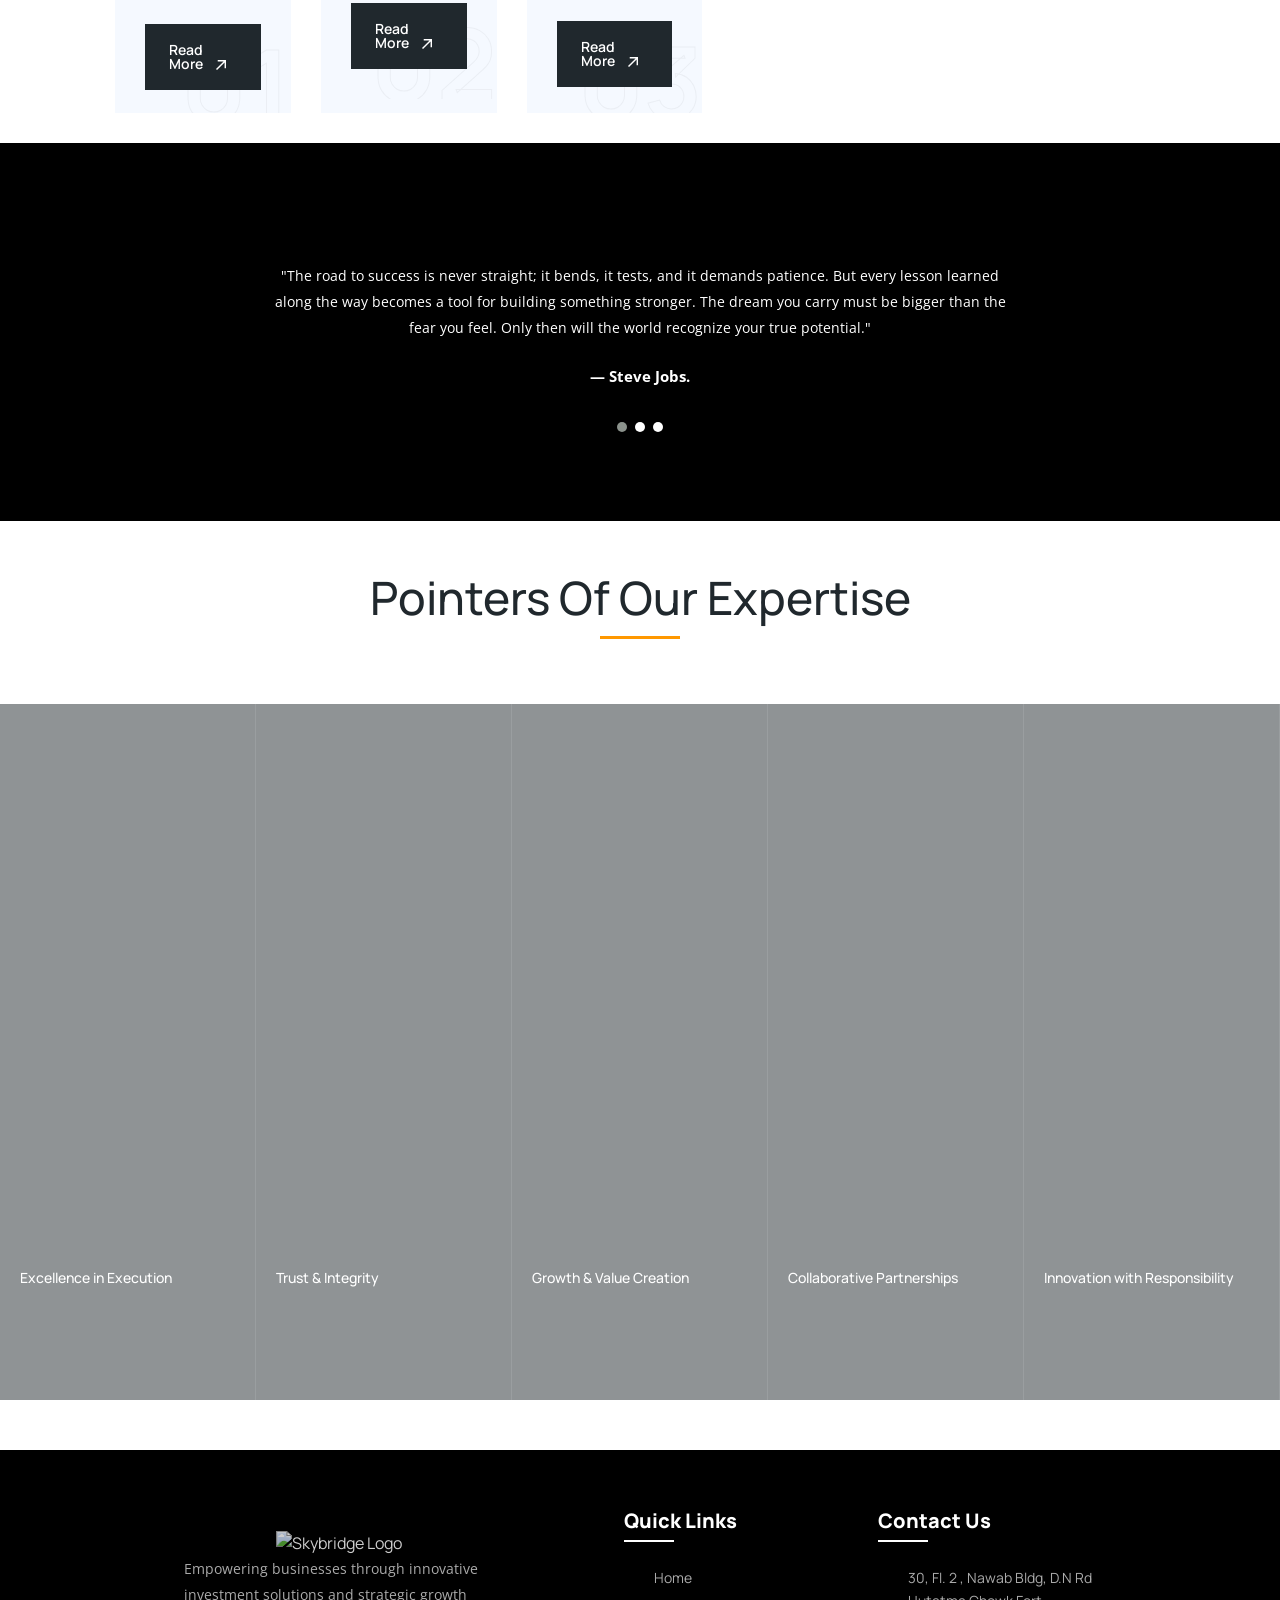
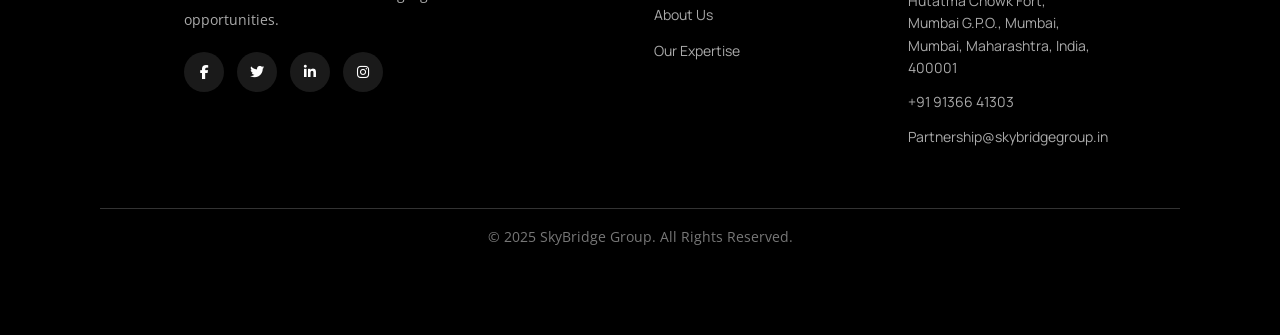
==== commit c48fab57: "added cdn links for images" ====
--- a/index.html
+++ b/index.html
@@ -13,7 +13,8 @@
   <link rel="stylesheet" href="css/lansercss/style.css" />
   <link rel="stylesheet" href="css/custom.css" />
   <script src="js/lanserjs/vendor/modernizr-2.8.3.min.js"></script>
-  <link rel="icon" href="https://cdn.shopify.com/s/files/1/0636/5226/6115/files/Sky_Bridge_cc_White.jpg?v=1759143052" type="image/x-icon">
+  <link rel="icon" href="https://cdn.shopify.com/s/files/1/0636/5226/6115/files/Sky_Bridge_cc_White.jpg?v=1759143052"
+    type="image/x-icon">
 
   <!-- AdinaCss files -->
   <!-- CSS here -->
@@ -36,258 +37,260 @@
 
   <style>
     /* Hide right-side content on mobile */
-@media (max-width: 991px) {
-    .td-about-content-wrap.ml-45.wow.fadeInRight,
-    .td-about-content-wrap.ml-45 {
+    @media (max-width: 991px) {
+
+      .td-about-content-wrap.ml-45.wow.fadeInRight,
+      .td-about-content-wrap.ml-45 {
         display: none;
-    }
-    
-    /* Adjust the left column to take full width on mobile */
-    .td-about-area .col-xl-6.col-lg-7.col-md-12 {
+      }
+
+      /* Adjust the left column to take full width on mobile */
+      .td-about-area .col-xl-6.col-lg-7.col-md-12 {
         width: 100%;
         max-width: 100%;
         flex: 0 0 100%;
-    }
-    
-    /* Center align the content on mobile */
-    .td-panel-content {
+      }
+
+      /* Center align the content on mobile */
+      .td-panel-content {
         text-align: center;
-    }
-    
-    /* Adjust the panel items for better mobile display */
-    .td-panel-item {
+      }
+
+      /* Adjust the panel items for better mobile display */
+      .td-panel-item {
         padding: 0 15px;
-    }
-}
+      }
+    }
   </style>
   <style>
     /* Center the expertise section heading */
-.td-portfolio-title-wrap {
-    text-align: center;
-    margin-bottom: 40px !important;
-}
-
-/* Add space between heading and cards */
-.td-about-area {
-    padding-top: 40px;
-}
-
-/* Ensure proper spacing for the expertise title */
-.td-section-title {
-    font-size: 46px;
-    margin-bottom: 15px;
-    position: relative;
-    display: inline-block;
-    padding-bottom: 15px;
-}
-
-/* Add a decorative line under the title */
-.td-section-title:after {
-    content: '';
-    position: absolute;
-    left: 50%;
-    bottom: 0;
-    transform: translateX(-50%);
-    width: 80px;
-    height: 3px;
-    background: #ff9800;
-}
-
-/* Adjust the card container */
-.td-about-area .container {
-    padding-top: 20px;
-}
-
-/* Add spacing between cards */
-.td-panel-item {
-    margin-bottom: 30px;
-    transition: all 0.3s ease;
-}
-
-/* Add hover effect to cards */
-.td-panel-item:hover {
-    transform: translateY(-5px);
-    box-shadow: 0 10px 30px rgba(0, 0, 0, 0.1);
-}
-
-/* Responsive adjustments */
-@media (max-width: 768px) {
     .td-portfolio-title-wrap {
+      text-align: center;
+      margin-bottom: 40px !important;
+    }
+
+    /* Add space between heading and cards */
+    .td-about-area {
+      padding-top: 40px;
+    }
+
+    /* Ensure proper spacing for the expertise title */
+    .td-section-title {
+      font-size: 46px;
+      margin-bottom: 15px;
+      position: relative;
+      display: inline-block;
+      padding-bottom: 15px;
+    }
+
+    /* Add a decorative line under the title */
+    .td-section-title:after {
+      content: '';
+      position: absolute;
+      left: 50%;
+      bottom: 0;
+      transform: translateX(-50%);
+      width: 80px;
+      height: 3px;
+      background: #ff9800;
+    }
+
+    /* Adjust the card container */
+    .td-about-area .container {
+      padding-top: 20px;
+    }
+
+    /* Add spacing between cards */
+    .td-panel-item {
+      margin-bottom: 30px;
+      transition: all 0.3s ease;
+    }
+
+    /* Add hover effect to cards */
+    .td-panel-item:hover {
+      transform: translateY(-5px);
+      box-shadow: 0 10px 30px rgba(0, 0, 0, 0.1);
+    }
+
+    /* Responsive adjustments */
+    @media (max-width: 768px) {
+      .td-portfolio-title-wrap {
         padding: 0 20px !important;
-    }
-    
-    .td-section-title {
+      }
+
+      .td-section-title {
         font-size: 38px;
-    }
-    
-    .td-about-area {
+      }
+
+      .td-about-area {
         padding-top: 20px;
-    }
-}
+      }
+    }
   </style>
-<style>
-  /* Mobile Slider Styles */
-.service-slider-mobile .swiper-slide {
-    position: relative;
-    cursor: pointer;
-    margin-bottom: 20px;
-}
-
-/* Image container */
-.service-slider-mobile .service-bg {
-    position: relative;
-    height: 60vh;
-    background-size: cover !important;
-    background-position: center !important;
-    border-radius: 8px;
-    overflow: hidden;
-}
-
-/* Overlay for image */
-.service-slider-mobile .image-overlay {
-    position: absolute;
-    top: 0;
-    left: 0;
-    width: 100%;
-    height: 100%;
-    background: rgba(0, 0, 0, 0.85);
-    opacity: 0;
-    transition: opacity 0.3s ease;
-    z-index: 1;
-}
-
-/* Overlay content */
-.service-slider-mobile .overlay-content {
-    position: absolute;
-    top: 0;
-    left: 0;
-    width: 100%;
-    height: 100%;
-    display: flex;
-    flex-direction: column;
-    justify-content: center;
-    padding: 20px;
-    opacity: 0;
-    transition: opacity 0.3s ease;
-    z-index: 2;
-    overflow-y: auto;
-    padding: 30px 25px;
-}
-
-/* Number styling */
-.service-slider-mobile .td-service-number {
-   
-    top: 25px;
-    left: 25px;
-   
-    color: rgba(255, 255, 255, 0.2);
-    z-index: 3;
-    margin: -20px;
-    line-height: 1;
-    font-weight: 800;
-    pointer-events: none;
-    top: 25px;
-    left: 25px;
-}
-
-/* Title styling */
-.service-slider-mobile .td-service-title {
-  /* margin: 0 0 20px 0;  */
-    position: relative;
-    z-index: 2;
-
-}
-
-.service-slider-mobile .td-service-title a {
-    color: #fff !important;
-    font-size: 24px !important;
-    font-weight: 600;
-    text-decoration: none;
-    display: block;
-   
-}
-
-/* Description text */
-.service-slider-mobile .td-service-content-para {
-  color: rgba(255, 255, 255, 0.95) !important;
-    font-size: 16px !important;
-    line-height: 1.8;
-  
-    padding-top: 10px; 
-    position: relative;
-
-}
-
-.service-slider-mobile .td-service-title span,
-.service-slider-mobile .td-service-title a {
-  text-shadow: 
-    -1px -1px 0 #000,
-    1px -1px 0 #000,
-    -1px 1px 0 #000,
-    1px 1px 0 #000;
-  display: inline-block;
-  line-height: 1.2;
-}
-
-/* Ensure the text is readable on light backgrounds */
-.service-slider-mobile .td-service-title {
-  text-shadow: 
-    -1px -1px 0 #000,
-    1px -1px 0 #000,
-    -1px 1px 0 #000,
-    1px 1px 0 #000;
-  color: #fff;
-  font-weight: 600;
-  padding: 2px 4px;
-}
-
-.service-slider-mobile .td-service-content-para:before {
-    content: '';
-    display: block;
-    width: 50px;
-    height: 2px;
-    background: rgba(255, 255, 255, 0.3);
-}
- 
-
-/* Navigation arrows */
-.service-slider-mobile .swiper-button-next,
-.service-slider-mobile .swiper-button-prev {
-    color: #fff;
-    background: rgba(0, 0, 0, 0.6);
-    width: 40px;
-    height: 40px;
-    border-radius: 50%;
-    z-index: 10;
-    backdrop-filter: blur(4px);
-    display: none;
-}
-
-.service-slider-mobile .swiper-button-next:after,
-.service-slider-mobile .swiper-button-prev:after {
-    font-size: 20px;
-    font-weight: bold;
-}
-
-/* Pagination dots */
-.service-slider-mobile .swiper-pagination {
-    bottom: 10px !important;
-}
-
-.service-slider-mobile .swiper-pagination-bullet {
-    background: #fff;
-    opacity: 0.7;
-    width: 8px;
-    height: 8px;
-    margin: 0 5px !important;
-}
-
-.service-slider-mobile .swiper-pagination-bullet-active {
-    background: #ff9800;
-    opacity: 1;
-    transform: scale(1.2);
-}
-</style>
+  <style>
+    /* Mobile Slider Styles */
+    .service-slider-mobile .swiper-slide {
+      position: relative;
+      cursor: pointer;
+      margin-bottom: 20px;
+    }
+
+    /* Image container */
+    .service-slider-mobile .service-bg {
+      position: relative;
+      height: 60vh;
+      background-size: cover !important;
+      background-position: center !important;
+      border-radius: 8px;
+      overflow: hidden;
+    }
+
+    /* Overlay for image */
+    .service-slider-mobile .image-overlay {
+      position: absolute;
+      top: 0;
+      left: 0;
+      width: 100%;
+      height: 100%;
+      background: rgba(0, 0, 0, 0.85);
+      opacity: 0;
+      transition: opacity 0.3s ease;
+      z-index: 1;
+    }
+
+    /* Overlay content */
+    .service-slider-mobile .overlay-content {
+      position: absolute;
+      top: 0;
+      left: 0;
+      width: 100%;
+      height: 100%;
+      display: flex;
+      flex-direction: column;
+      justify-content: center;
+      padding: 20px;
+      opacity: 0;
+      transition: opacity 0.3s ease;
+      z-index: 2;
+      overflow-y: auto;
+      padding: 30px 25px;
+    }
+
+    /* Number styling */
+    .service-slider-mobile .td-service-number {
+
+      top: 25px;
+      left: 25px;
+
+      color: rgba(255, 255, 255, 0.2);
+      z-index: 3;
+      margin: -20px;
+      line-height: 1;
+      font-weight: 800;
+      pointer-events: none;
+      top: 25px;
+      left: 25px;
+    }
+
+    /* Title styling */
+    .service-slider-mobile .td-service-title {
+      /* margin: 0 0 20px 0;  */
+      position: relative;
+      z-index: 2;
+
+    }
+
+    /* Add black outline to service titles for better visibility on images */
+    .service-slider-mobile .td-service-title span,
+    .service-slider-mobile .td-service-title a {
+      text-shadow:
+        -1px -1px 0 #000,
+        1px -1px 0 #000,
+        -1px 1px 0 #000,
+        1px 1px 0 #000;
+      display: inline-block;
+      line-height: 1.2;
+    }
+
+    /* Ensure the text is readable on light backgrounds */
+    .service-slider-mobile .td-service-title {
+      text-shadow:
+        -1px -1px 0 #000,
+        1px -1px 0 #000,
+        -1px 1px 0 #000,
+        1px 1px 0 #000;
+      color: #fff;
+      font-weight: 600;
+      padding: 2px 4px;
+    }
+
+    .service-slider-mobile .td-service-title a {
+      color: #fff !important;
+      font-size: 24px !important;
+      font-weight: 600;
+      text-decoration: none;
+      display: block;
+
+    }
+
+    /* Description text */
+    .service-slider-mobile .td-service-content-para {
+      color: rgba(255, 255, 255, 0.95) !important;
+      font-size: 16px !important;
+      line-height: 1.8;
+
+      padding-top: 10px;
+      position: relative;
+
+    }
+
+    .service-slider-mobile .td-service-content-para:before {
+      content: '';
+      display: block;
+      width: 50px;
+      height: 2px;
+      background: rgba(255, 255, 255, 0.3);
+    }
+
+
+    /* Navigation arrows */
+    .service-slider-mobile .swiper-button-next,
+    .service-slider-mobile .swiper-button-prev {
+      color: #fff;
+      background: rgba(0, 0, 0, 0.6);
+      width: 40px;
+      height: 40px;
+      border-radius: 50%;
+      z-index: 10;
+      backdrop-filter: blur(4px);
+      display: none;
+    }
+
+    .service-slider-mobile .swiper-button-next:after,
+    .service-slider-mobile .swiper-button-prev:after {
+      font-size: 20px;
+      font-weight: bold;
+    }
+
+    /* Pagination dots */
+    .service-slider-mobile .swiper-pagination {
+      bottom: 10px !important;
+    }
+
+    .service-slider-mobile .swiper-pagination-bullet {
+      background: #fff;
+      opacity: 0.7;
+      width: 8px;
+      height: 8px;
+      margin: 0 5px !important;
+    }
+
+    .service-slider-mobile .swiper-pagination-bullet-active {
+      background: #ff9800;
+      opacity: 1;
+      transform: scale(1.2);
+    }
+  </style>
   <style>
     .black-strip {
       background-color: #000;
@@ -633,7 +636,7 @@
         <!-- For Site Title -->
         <span class="site-title">
           <a href="index.html">
-            <img src="asset/images/logo/skybridge_logo.png" alt="skybridge" style="width: 130px; height: 50px" />
+            <img src="https://cdn.shopify.com/s/files/1/0636/5226/6115/files/skybridge_logo.png?v=1772689184" alt="skybridge" style="width: 130px; height: 50px" />
           </a>
         </span>
       </div>
@@ -653,7 +656,7 @@
           </li>
           <li class="menu-item"><a href="about.html">ABOUT</a></li>
           <li class="menu-item"><a href="expertise.html">OUR EXPERTISE</a></li>
-        
+
         </ul>
       </nav>
     </div>
@@ -662,7 +665,7 @@
 
   <!-- Start Hero Section -->
   <section class="hero text-center" id="home">
-    <div class="single-slide parallax" style="background-image: url(asset/images/banner/top_banner\ \(1\).jpg)">
+    <div class="single-slide parallax" style="background-image: url(https://cdn.shopify.com/s/files/1/0636/5226/6115/files/top_banner_1.jpg?v=1772686584)">
       <div class="container">
         <h3>Strategic Financial Services</h3>
         <h1>BRIDGING INNOVATION WITH INVESTMENT</h1>
@@ -678,10 +681,10 @@
     <!-- .single-slider -->
   </section>
 
-  <div class="td-portfolio-title-wrap wow fadeInUp" data-wow-delay=".3s" data-wow-duration="1s" 
-     style="visibility: visible; animation-duration: 1s; animation-delay: 0.3s; animation-name: fadeInUp; margin: 50px 0 20px !important;">
+  <div class="td-portfolio-title-wrap wow fadeInUp" data-wow-delay=".3s" data-wow-duration="1s"
+    style="visibility: visible; animation-duration: 1s; animation-delay: 0.3s; animation-name: fadeInUp; margin: 50px 0 20px !important;">
     <h5 class="td-section-title">Our Expertise</h5>
-</div>
+  </div>
 
   <!-- td-about-area-start -->
   <div class="td-about-area fix " style="margin-top: 0px !important; padding-top: 0px !important;">
@@ -702,8 +705,7 @@
                 <div class="td-panel-item-2">
                   <div class="td-panel-content-2">
                     <div class="td-panel-thumb">
-                      <img class="w-100"
-                        src="asset/images/Updatedimg/Capital Markets & Fundraising (2).jpg"
+                      <img class="w-100" src="https://cdn.shopify.com/s/files/1/0636/5226/6115/files/Capital_Markets_Fundraising_2.jpg?v=1772686745"
                         alt="thumb" />
                     </div>
                     <div class="td-panel-content-inner fix p-relative">
@@ -743,14 +745,12 @@
                 <div class="td-panel-item-2">
                   <div class="td-panel-content-2">
                     <div class="td-panel-thumb">
-                      <img class="w-100"
-                        src="asset/images/Updatedimg/Investment Banking (1).jpg"
-                        alt="thumb" />
+                      <img class="w-100" src="https://cdn.shopify.com/s/files/1/0636/5226/6115/files/Investment_Banking_1.jpg?v=1772687152" alt="thumb" />
                     </div>
                     <div class="td-panel-content-inner fix p-relative">
                       <span class="td-panel-shape">02</span>
                       <h4 class="td-panel-title-2 mb-10">
-                        <a href="slideDetail2.html">Equity & Capital Markets</a>
+                        <a href="slideDetail2.html">Equity & Capital Markets.</a>
                       </h4>
                       <p class="mb-160">
                         We guide companies seamlessly through public and private market transactions, helping them raise
@@ -785,14 +785,13 @@
                 <div class="td-panel-item-2">
                   <div class="td-panel-content-2">
                     <div class="td-panel-thumb">
-                      <img class="w-100"
-                        src="asset/images/Updatedimg/Strategic Corporate Advisory (1).jpeg"
+                      <img class="w-100" src="https://cdn.shopify.com/s/files/1/0636/5226/6115/files/Strategic_corporate_advisory.jpg?v=1772688377"
                         alt="thumb" />
                     </div>
                     <div class="td-panel-content-inner fix p-relative">
                       <span class="td-panel-shape">03</span>
                       <h4 class="td-panel-title-2 mb-10">
-                        <a href="slideDetail3.html">Strategic & Capital Restructuring</a>
+                        <a href="slideDetail3.html">Strategic & Capital Restructuring.</a>
                       </h4>
                       <p class="mb-160">
                         We specialize in optimizing business operations and financial structures to enhance performance
@@ -908,15 +907,15 @@
       <div class="desktop-view">
         <div class="service__slider-8">
           <div id="service-bg-img" class="service-img-2">
-            <div class="service-bg service-img-1" data-background="asset/images/gallary/Excellence-in-Execution.jpg">
+            <div class="service-bg service-img-1" data-background="https://cdn.shopify.com/s/files/1/0636/5226/6115/files/Excellence-in-Execution.jpg?v=1772688616">
             </div>
-            <div class="service-bg service-img-2" data-background="asset/images/gallary/Trust&Integrity.jpg"></div>
-            <div class="service-bg service-img-3" data-background="asset/images/gallary/Growth&Value-Creation.jpeg">
+            <div class="service-bg service-img-2" data-background="https://cdn.shopify.com/s/files/1/0636/5226/6115/files/Trust_Integrity.jpg?v=1772688662"></div>
+            <div class="service-bg service-img-3" data-background="https://cdn.shopify.com/s/files/1/0636/5226/6115/files/GROWTH_CREATION.jpg?v=1772691039">
             </div>
-            <div class="service-bg service-img-4" data-background="asset/images/gallary/Collaborative-Partnerships.jpg">
+            <div class="service-bg service-img-4" data-background="https://cdn.shopify.com/s/files/1/0636/5226/6115/files/COLLABRATIVE_PARTNERSHIPS.png?v=1772690800">
             </div>
             <div class="service-bg service-img-5"
-              data-background="asset/images/gallary/Innovation-with-Responsibility.jpg"></div>
+              data-background="https://cdn.shopify.com/s/files/1/0636/5226/6115/files/INNOVATION_WITH_RESPONSIBILITY.jpg?v=1772690979"></div>
           </div>
         </div>
         <div class="row gx-0 row-cols-xl-5 row-cols-lg-3 row-cols-md-2 row-cols-sm-2 row-cols-1">
@@ -1138,14 +1137,18 @@
       <!-- Mobile View - Swiper Slider -->
       <div class="mobile-view">
         <div class="swiper-container service-slider-mobile">
-          <div class="swiper-wrapper" >
+          <div class="swiper-wrapper">
             <div class="swiper-slide">
-              <div class="service-bg service-img-1" style="border-radius: 10px; background-size:cover; background-repeat: no-repeat; background-color: #333;" data-background="https://cdn.shopify.com/s/files/1/0636/5226/6115/files/Excellence_in_Execution.png?v=1759133957">
+              <div class="service-bg service-img-1"
+                style="border-radius: 10px; background-size:cover; background-repeat: no-repeat; background-color: #333;"
+                data-background="https://cdn.shopify.com/s/files/1/0636/5226/6115/files/Excellence_in_Execution.png?v=1759133957">
                 <div class="td-service-wrap p-relative">
-                  <h2 class="td-service-number" style="font-weight: bolder !important; -webkit-text-stroke-color: rgba(249, 246, 246, 1.1); ">01</h2>
+                  <h2 class="td-service-number"
+                    style="font-weight: bolder !important; -webkit-text-stroke-color: rgba(249, 246, 246, 1.1); ">01
+                  </h2>
                   <div class="td-service-content">
                     <h4 class="td-service-title">
-                      <span>Excellence in Execution</span> 
+                      <span>Excellence in Execution</span>
                     </h4>
                     <div class="td-service-content-inner">
                       <p class="td-service-content-para mb-45">
@@ -1159,7 +1162,9 @@
               </div>
             </div>
             <div class="swiper-slide">
-              <div class="service-bg service-img-2"style="border-radius: 10px; background-size: cover; background-repeat: no-repeat; background-color: #333;" data-background="https://cdn.shopify.com/s/files/1/0636/5226/6115/files/Trust_Integrity.png?v=1759133956"> 
+              <div class="service-bg service-img-2"
+                style="border-radius: 10px; background-size: cover; background-repeat: no-repeat; background-color: #333;"
+                data-background="https://cdn.shopify.com/s/files/1/0636/5226/6115/files/Trust_Integrity.png?v=1759133956">
                 <div class="td-service-wrap p-relative">
                   <h2 class="td-service-number" style="-webkit-text-stroke-color: rgba(249, 246, 246, 1.1);">02</h2>
                   <div class="td-service-content">
@@ -1178,12 +1183,14 @@
               </div>
             </div>
             <div class="swiper-slide">
-              <div class="service-bg service-img-3" style="border-radius: 10px; background-size: cover; background-repeat: no-repeat; background-color: #333;" data-background="https://cdn.shopify.com/s/files/1/0636/5226/6115/files/Growth_Value_Creation.png?v=1759133956">
+              <div class="service-bg service-img-3"
+                style="border-radius: 10px; background-size: cover; background-repeat: no-repeat; background-color: #333;"
+                data-background="https://cdn.shopify.com/s/files/1/0636/5226/6115/files/Growth_Value_Creation.png?v=1759133956">
                 <div class="td-service-wrap p-relative">
                   <h2 class="td-service-number" style="-webkit-text-stroke-color: rgba(249, 246, 246, 1.1);">03</h2>
                   <div class="td-service-content">
                     <h4 class="td-service-title">
-                      <span>Growth & Value Creation</span> 
+                      <span>Growth & Value Creation</span>
                     </h4>
                     <div class="td-service-content-inner">
                       <p class="td-service-content-para mb-45">
@@ -1197,12 +1204,14 @@
               </div>
             </div>
             <div class="swiper-slide">
-              <div class="service-bg service-img-4" style="border-radius: 10px; background-size: cover; background-repeat: no-repeat; background-color: #333;" data-background="https://cdn.shopify.com/s/files/1/0636/5226/6115/files/Screenshot_2025-09-29_134928.png?v=1759133983">
+              <div class="service-bg service-img-4"
+                style="border-radius: 10px; background-size: cover; background-repeat: no-repeat; background-color: #333;"
+                data-background="https://cdn.shopify.com/s/files/1/0636/5226/6115/files/Screenshot_2025-09-29_134928.png?v=1759133983">
                 <div class="td-service-wrap p-relative">
                   <h2 class="td-service-number" style="-webkit-text-stroke-color: rgba(249, 246, 246, 1.1);">04</h2>
                   <div class="td-service-content">
                     <h4 class="td-service-title">
-                      <span>Collaborative Partnerships</span> 
+                      <span>Collaborative Partnerships</span>
                     </h4>
                     <div class="td-service-content-inner">
                       <p class="td-service-content-para mb-45">
@@ -1216,7 +1225,9 @@
               </div>
             </div>
             <div class="swiper-slide">
-              <div class="service-bg service-img-5" style="border-radius: 10px; background-size: cover; background-repeat: no-repeat; background-color: #333;" data-background="https://cdn.shopify.com/s/files/1/0636/5226/6115/files/Innovation_with_Responsibility.png?v=1759133956">
+              <div class="service-bg service-img-5"
+                style="border-radius: 10px; background-size: cover; background-repeat: no-repeat; background-color: #333;"
+                data-background="https://cdn.shopify.com/s/files/1/0636/5226/6115/files/Innovation_with_Responsibility.png?v=1759133956">
                 <div class="td-service-wrap p-relative">
                   <h2 class="td-service-number" style="-webkit-text-stroke-color: rgba(249, 246, 246, 1.1);">05</h2>
                   <div class="td-service-content">
@@ -1246,7 +1257,7 @@
   </div>
   <!-- td-service-area-end -->
 
- 
+
 
   <!-- td-about-area-end -->
   <!-- <script src="index.js"></script> -->
@@ -1310,7 +1321,7 @@
         <div class="col-lg-4 col-md-6 mb-30 wow fadeInUp" data-wow-delay="0.2s">
           <div class="footer-widget">
             <div class="footer-logo">
-              <img src="asset/images/logo/skybridge_logo.png" alt="Skybridge Logo"
+              <img src="https://cdn.shopify.com/s/files/1/0636/5226/6115/files/skybridge_logo.png?v=1772689184" alt="Skybridge Logo"
                 style="max-width: 150px; height: auto" />
             </div>
             <p style="color: #aaa; margin-bottom: 20px; line-height: 1.8">
@@ -1341,7 +1352,7 @@
               <li><a href="index.html">Home</a></li>
               <li><a href="about.html">About Us</a></li>
               <li><a href="expertise.html">Our Expertise</a></li>
-             
+
 
             </ul>
           </div>
@@ -1610,131 +1621,131 @@
     }
   </style>
 
- <script>
-  document.addEventListener("DOMContentLoaded", function () {
-    // Initialize Swiper
-    const swiper = new Swiper(".service-slider-mobile", {
+  <script>
+    document.addEventListener("DOMContentLoaded", function () {
+      // Initialize Swiper
+      const swiper = new Swiper(".service-slider-mobile", {
         slidesPerView: 1,
         spaceBetween: 30,
         loop: true,
         lazy: true, // Enable lazy loading
         pagination: {
-            el: ".swiper-pagination",
-            clickable: true,
+          el: ".swiper-pagination",
+          clickable: true,
         },
         navigation: {
-            nextEl: ".swiper-button-next",
-            prevEl: ".swiper-button-prev",
+          nextEl: ".swiper-button-next",
+          prevEl: ".swiper-button-prev",
         },
-    });
-
-    // Function to apply background images
-    function applyBackgroundImages() {
-      $(".service-slider-mobile .service-bg").each(function () {
+      });
+
+      // Function to apply background images
+      function applyBackgroundImages() {
+        $(".service-slider-mobile .service-bg").each(function () {
           const $this = $(this);
           const imageUrl = $this.attr("data-background");
 
           // Check if image is already loaded or being loaded
           if ($this.data('image-loaded') || !imageUrl) {
-              return; // Skip if already loaded or no image URL
+            return; // Skip if already loaded or no image URL
           }
 
           // Create a new Image object to preload the image
           const img = new Image();
           img.src = imageUrl;
 
-          img.onload = function() {
-              // Once the image is loaded, apply it as background
-              $this.css("background-image", "url(" + imageUrl + ")");
-              $this.data('image-loaded', true); // Mark as loaded
+          img.onload = function () {
+            // Once the image is loaded, apply it as background
+            $this.css("background-image", "url(" + imageUrl + ")");
+            $this.data('image-loaded', true); // Mark as loaded
           };
-          img.onerror = function() {
-              console.error("Failed to load image:", imageUrl);
-              $this.data('image-loaded', false); // Mark as failed
+          img.onerror = function () {
+            console.error("Failed to load image:", imageUrl);
+            $this.data('image-loaded', false); // Mark as failed
           };
+        });
+      }
+
+      // Apply background images initially
+      applyBackgroundImages();
+
+      // Apply background images whenever the slide changes
+      swiper.on('slideChangeTransitionEnd', function () {
+        applyBackgroundImages();
       });
-    }
-
-    // Apply background images initially
-    applyBackgroundImages();
-
-    // Apply background images whenever the slide changes
-    swiper.on('slideChangeTransitionEnd', function () {
-      applyBackgroundImages();
-    });
-
-    // Add click effect to slides
-    document.querySelectorAll('.service-slider-mobile .swiper-slide').forEach(slide => {
+
+      // Add click effect to slides
+      document.querySelectorAll('.service-slider-mobile .swiper-slide').forEach(slide => {
         // Create overlay for image
         const overlay = document.createElement('div');
         overlay.className = 'image-overlay';
-        
+
         // Add content container
         const content = document.createElement('div');
         content.className = 'overlay-content';
-        
+
         // Clone the existing content
         const existingContent = slide.querySelector('.td-service-wrap').cloneNode(true);
         content.appendChild(existingContent);
-        
+
         // Add overlay and content to the image container
         const imageContainer = slide.querySelector('.service-bg');
         if (imageContainer) {
-            imageContainer.prepend(overlay);
-            imageContainer.prepend(content);
+          imageContainer.prepend(overlay);
+          imageContainer.prepend(content);
         }
 
         // Toggle overlay on slide click
-        slide.addEventListener('click', function(e) {
-            // Don't toggle if clicking on navigation or pagination
-            if (e.target.closest('.swiper-button-next') || 
-                e.target.closest('.swiper-button-prev') || 
-                e.target.closest('.swiper-pagination')) {
-                return;
-            }
-            
-            // Toggle active class on the slide
-            const isActive = slide.classList.toggle('active');
-            
-            // Show/hide the overlay and content
-            if (isActive) {
-                overlay.style.opacity = '1';
-                content.style.opacity = '1';
-            } else {
-                overlay.style.opacity = '0';
-                content.style.opacity = '0';
-            }
+        slide.addEventListener('click', function (e) {
+          // Don't toggle if clicking on navigation or pagination
+          if (e.target.closest('.swiper-button-next') ||
+            e.target.closest('.swiper-button-prev') ||
+            e.target.closest('.swiper-pagination')) {
+            return;
+          }
+
+          // Toggle active class on the slide
+          const isActive = slide.classList.toggle('active');
+
+          // Show/hide the overlay and content
+          if (isActive) {
+            overlay.style.opacity = '1';
+            content.style.opacity = '1';
+          } else {
+            overlay.style.opacity = '0';
+            content.style.opacity = '0';
+          }
         });
+      });
     });
-});
- </script>
+  </script>
   <!-- End Footer Section -->
 
   <script>
-  document.addEventListener('DOMContentLoaded', function() {
-    const header = document.querySelector('.site-header');
-    const banner = document.getElementById('home'); // Assuming your banner section has id="home"
-
-    function handleScroll() {
-      if (banner) {
-        const bannerBottom = banner.getBoundingClientRect().bottom;
-        if (window.scrollY > bannerBottom) {
+    document.addEventListener('DOMContentLoaded', function () {
+      const header = document.querySelector('.site-header');
+      const banner = document.getElementById('home'); // Assuming your banner section has id="home"
+
+      function handleScroll() {
+        if (banner) {
+          const bannerBottom = banner.getBoundingClientRect().bottom;
+          if (window.scrollY > bannerBottom) {
+            header.classList.add('scrolled-navbar');
+          } else {
+            header.classList.remove('scrolled-navbar');
+          }
+        } else if (window.scrollY > 0) {
+          // Fallback if banner element is not found, apply after any scroll
           header.classList.add('scrolled-navbar');
         } else {
           header.classList.remove('scrolled-navbar');
         }
-      } else if (window.scrollY > 0) {
-        // Fallback if banner element is not found, apply after any scroll
-        header.classList.add('scrolled-navbar');
-      } else {
-        header.classList.remove('scrolled-navbar');
-      }
-    }
-
-    window.addEventListener('scroll', handleScroll);
-    handleScroll(); // Initial check in case the page is loaded scrolled
-  });
-</script>
+      }
+
+      window.addEventListener('scroll', handleScroll);
+      handleScroll(); // Initial check in case the page is loaded scrolled
+    });
+  </script>
 </body>
 
-</html>
+</html>
